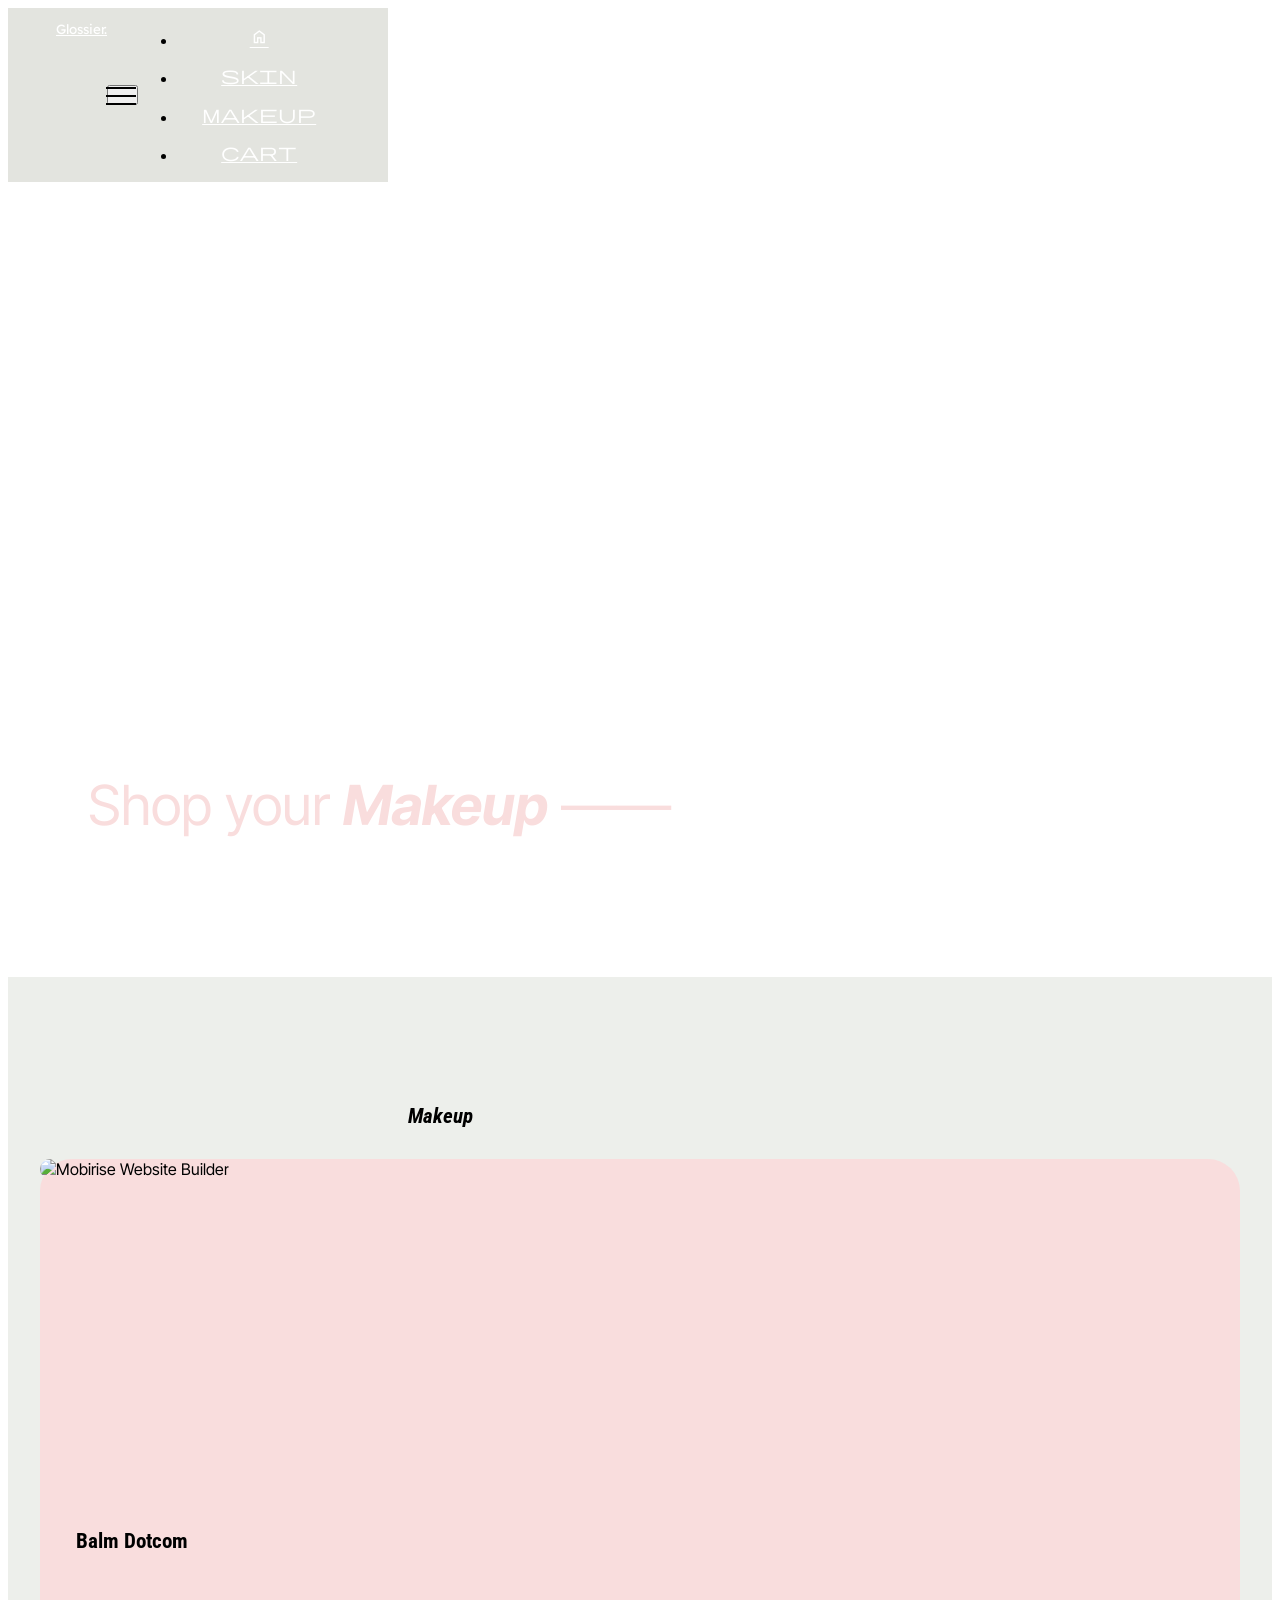
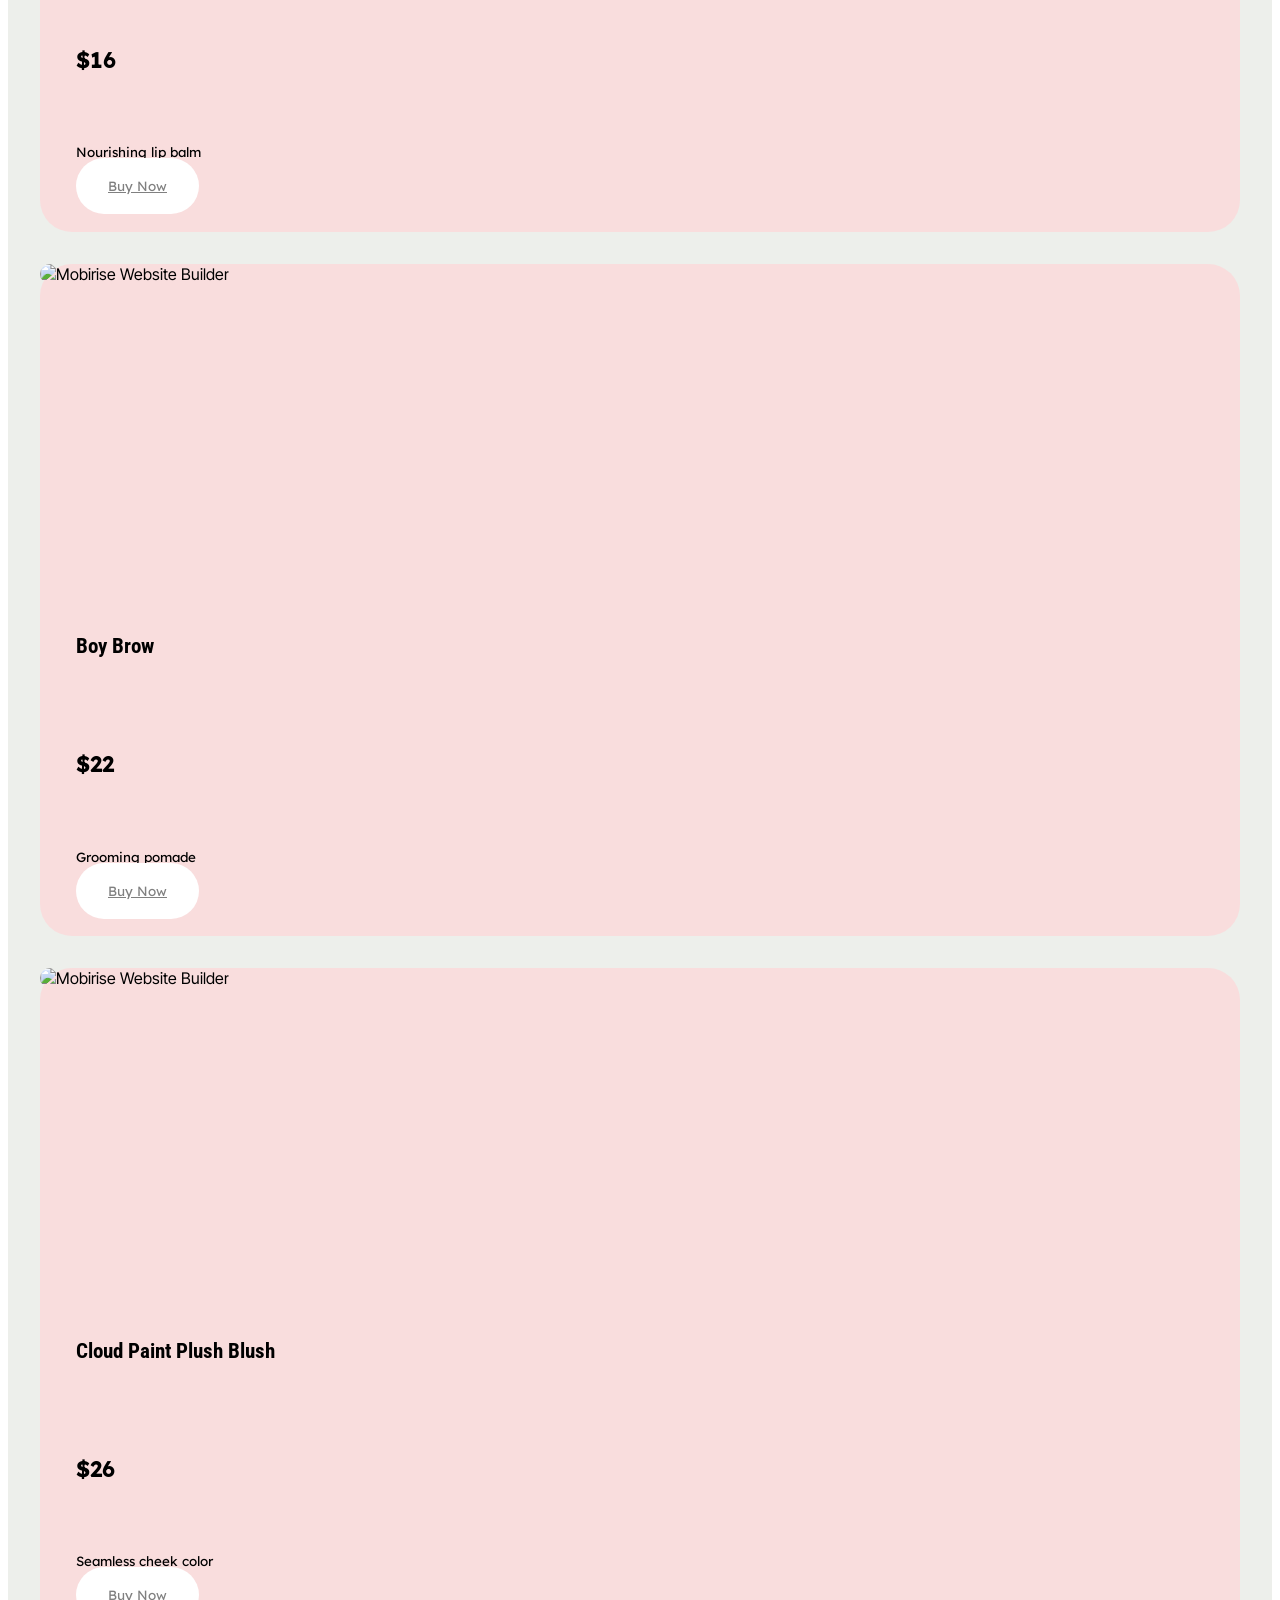
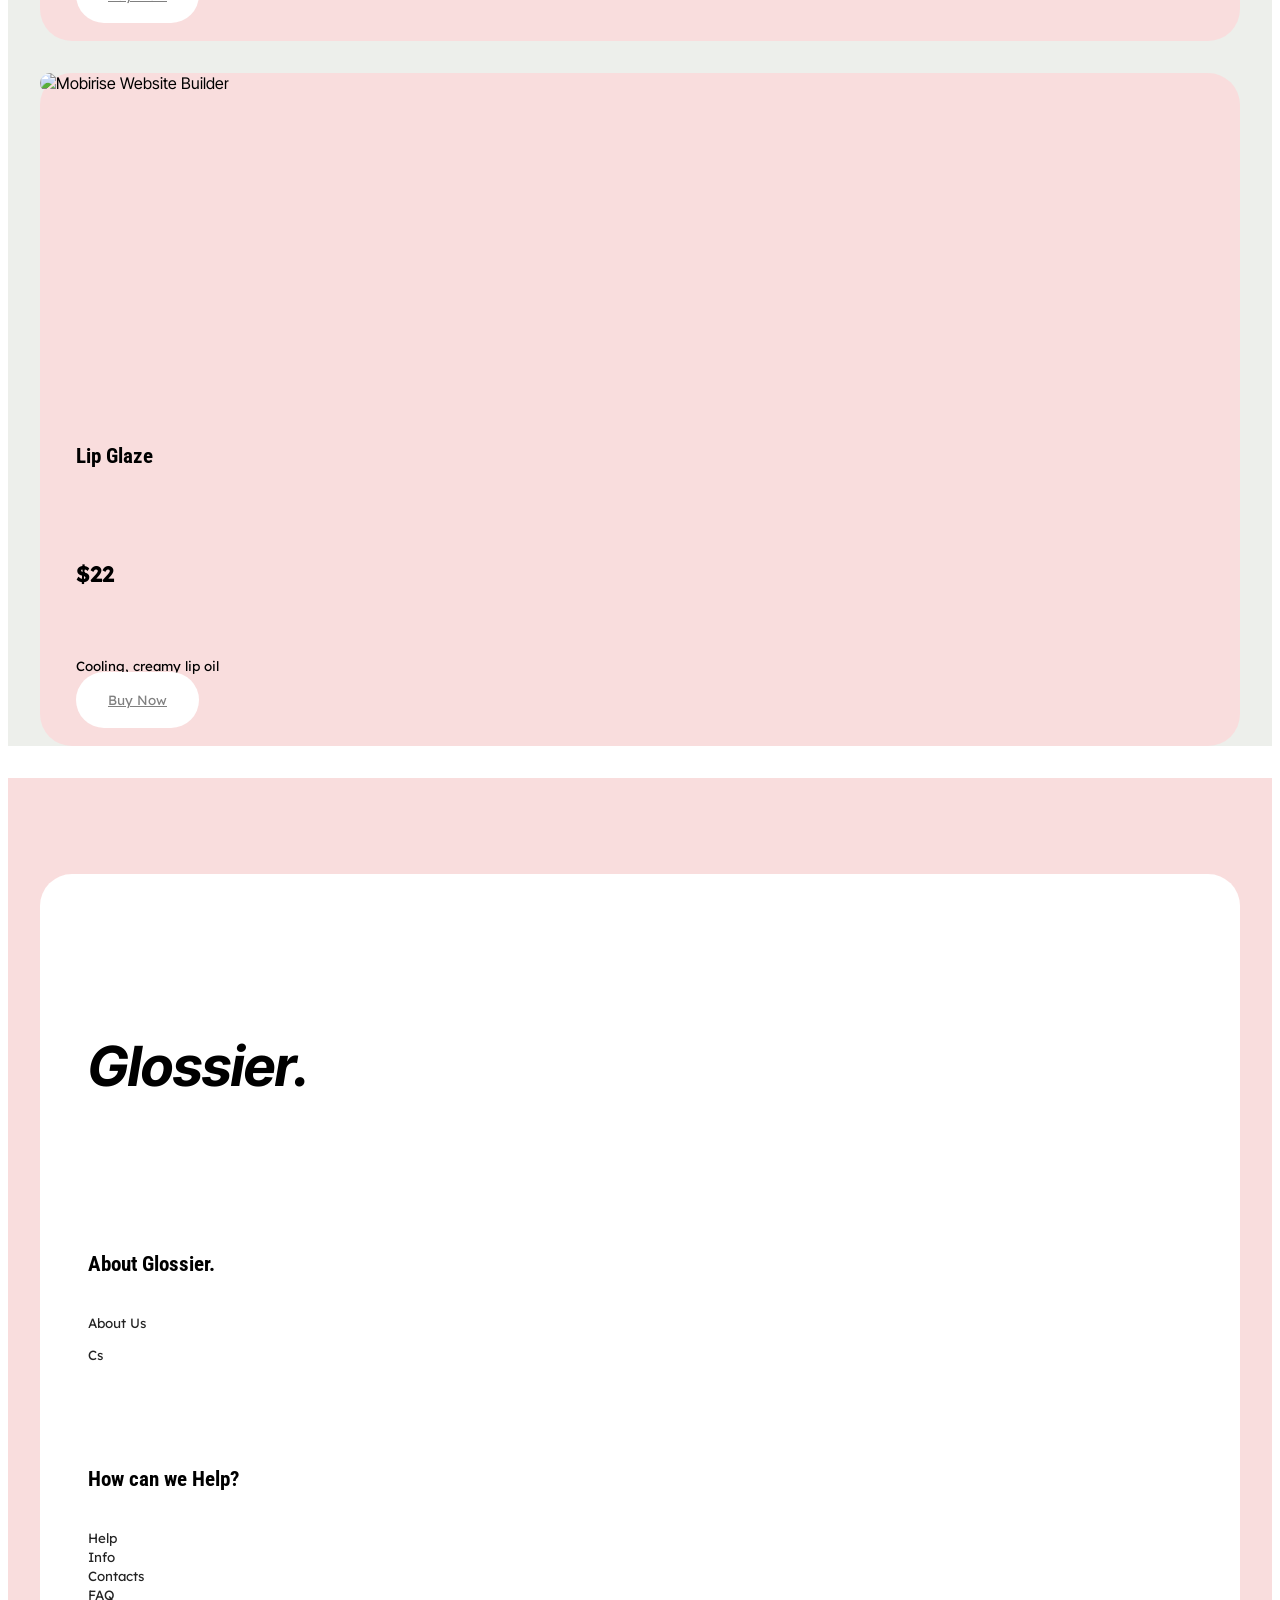
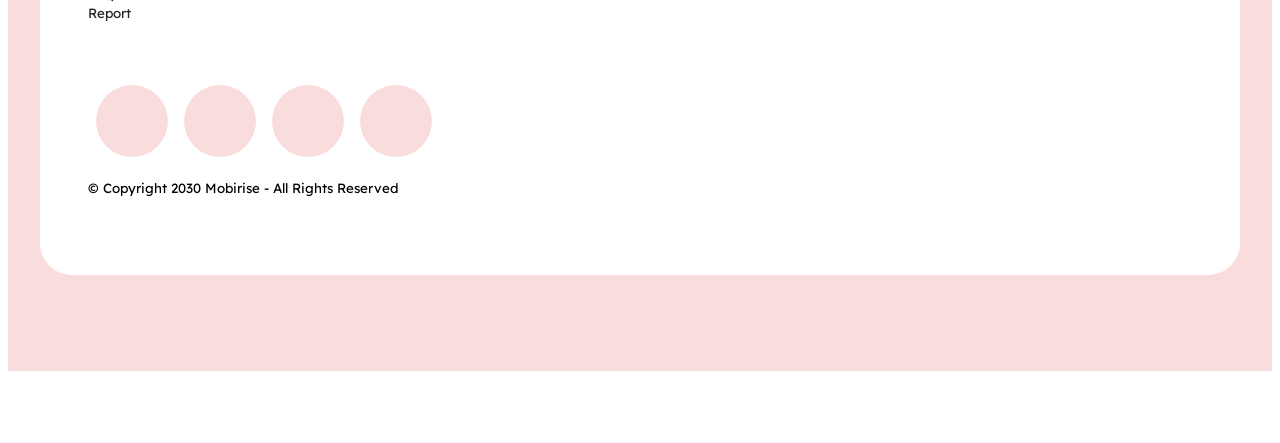
==== page2.html @ 8c4cab1a "create github pages" ====
<!DOCTYPE html>
<html  >
<head>
  <!-- Site made with Mobirise Website Builder v6.1.12, https://mobirise.com -->
  <meta charset="UTF-8">
  <meta http-equiv="X-UA-Compatible" content="IE=edge">
  <meta name="generator" content="Mobirise v6.1.12, mobirise.com">
  <meta name="viewport" content="width=device-width, initial-scale=1, minimum-scale=1">
  <link rel="shortcut icon" href="assets/images/logo.png" type="image/x-icon">
  <meta name="description" content="">
  
  
  <title>Makeup</title>
  <link rel="stylesheet" href="assets/bootstrap/css/bootstrap.min.css">
  <link rel="stylesheet" href="assets/parallax/jarallax.css">
  <link rel="stylesheet" href="assets/animatecss/animate.css">
  <link rel="stylesheet" href="assets/dropdown/css/style.css">
  <link rel="stylesheet" href="assets/socicon/css/styles.css">
  <link rel="stylesheet" href="assets/theme/css/style.css">
  <link rel="preload" href="https://fonts.googleapis.com/css?family=Archivo+Black:400&display=swap" as="style" onload="this.onload=null;this.rel='stylesheet'">
  <noscript><link rel="stylesheet" href="https://fonts.googleapis.com/css?family=Archivo+Black:400&display=swap"></noscript>
  <link rel="preload" href="https://fonts.googleapis.com/css?family=Inter+Tight:100,200,300,400,500,600,700,800,900,100i,200i,300i,400i,500i,600i,700i,800i,900i&display=swap" as="style" onload="this.onload=null;this.rel='stylesheet'">
  <noscript><link rel="stylesheet" href="https://fonts.googleapis.com/css?family=Inter+Tight:100,200,300,400,500,600,700,800,900,100i,200i,300i,400i,500i,600i,700i,800i,900i&display=swap"></noscript>
  <link rel="preload" href="https://fonts.googleapis.com/css?family=Roboto+Condensed:100,200,300,400,500,600,700,800,900,100i,200i,300i,400i,500i,600i,700i,800i,900i&display=swap" as="style" onload="this.onload=null;this.rel='stylesheet'">
  <noscript><link rel="stylesheet" href="https://fonts.googleapis.com/css?family=Roboto+Condensed:100,200,300,400,500,600,700,800,900,100i,200i,300i,400i,500i,600i,700i,800i,900i&display=swap"></noscript>
  <link rel="preload" href="https://fonts.googleapis.com/css?family=Lexend:100,200,300,400,500,600,700,800,900&display=swap" as="style" onload="this.onload=null;this.rel='stylesheet'">
  <noscript><link rel="stylesheet" href="https://fonts.googleapis.com/css?family=Lexend:100,200,300,400,500,600,700,800,900&display=swap"></noscript>
  <link rel="preload" href="https://fonts.googleapis.com/css?family=Material+Symbols+Outlined:100,200,300,400,500,600,700&display=swap" as="style" onload="this.onload=null;this.rel='stylesheet'">
  <noscript><link rel="stylesheet" href="https://fonts.googleapis.com/css?family=Material+Symbols+Outlined:100,200,300,400,500,600,700&display=swap"></noscript>
  <link rel="preload" as="style" href="assets/mobirise/css/mbr-additional.css?v=MHsmLF"><link rel="stylesheet" href="assets/mobirise/css/mbr-additional.css?v=MHsmLF" type="text/css">

  
  
  
</head>
<body>
  
  <section data-bs-version="5.1" class="menu menu1 cid-vfYE1jyE7k" once="menu" id="menu1-2l">
    

    <nav class="navbar navbar-dropdown navbar-fixed-top navbar-expand-lg">
        <div class="container">
            <div class="navbar-brand">
                
                <span class="navbar-caption-wrap"><a class="navbar-caption text-primary display-7" href="index.html">Glossier.</a></span>
            </div>
            <button class="navbar-toggler" type="button" data-toggle="collapse" data-bs-toggle="collapse" data-target="#navbarSupportedContent" data-bs-target="#navbarSupportedContent" aria-controls="navbarNavAltMarkup" aria-expanded="false" aria-label="Toggle navigation">
                <div class="hamburger">
                    <span></span>
                    <span></span>
                    <span></span>
                    <span></span>
                </div>
            </button>
            <div class="collapse navbar-collapse" id="navbarSupportedContent">
                <ul class="navbar-nav nav-dropdown nav-right" data-app-modern-menu="true"><li class="nav-item"><a class="nav-link link text-danger text-primary display-4" href="index.html">home</a></li><li class="nav-item"><a class="nav-link link text-danger text-primary display-4" href="skin.html">skin</a></li><li class="nav-item"><a class="nav-link link text-danger display-4" href="https://mobiri.se">makeup<br></a></li><li class="nav-item"><a class="nav-link link text-danger display-4" href="https://mobiri.se">cart</a></li></ul>
                
                
            </div>
        </div>
    </nav>
</section>

<section data-bs-version="5.1" class="header18 cid-vg4iOYYy9C mbr-parallax-background" id="header18-2n">
  

  <div class="mbr-overlay" style="opacity: 0.1; background-color: rgb(35, 35, 35);"></div>
  <div class="container-fluid">
    <div class="row">
      <div class="content-wrap col-12 col-md-12">
        <h1 class="mbr-section-title mbr-fonts-style mbr-white mb-4 display-1">
          <strong><br><em>Glossier.</em></strong></h1>
        
        <p class="mbr-fonts-style mbr-text mbr-white mb-4 display-2">Shop your <strong><em>Makeup</em></strong> ——</p>
        
      </div>
    </div>
  </div>
</section>

<section data-bs-version="5.1" class="pricing02 cid-vg4mogivV9" id="pricing02-2p">
  
  
  <div class="container">
    <div class="row justify-content-center">
      <div class="col-12 content-head">
        <div class="mbr-section-head mb-5">
          <h4 class="mbr-section-title mbr-fonts-style align-center mb-0 display-5"><strong><em>Makeup</em></strong></h4>
          
          
        </div>
      </div>
    </div>
    <div class="row">
      <div class="item features-image col-12 col-md-6 col-lg-3">
        <div class="item-wrapper">
          <div class="item-img">
            <img src="assets/images/41a4mr66rkl.-sl1000-596x596.jpg" alt="Mobirise Website Builder" data-slide-to="0" data-bs-slide-to="0">
          </div>
          <div class="item-content">
            <h5 class="item-title mbr-fonts-style display-5"><strong>Balm Dotcom</strong></h5>
            <h6 class="item-subtitle mbr-fonts-style new-font">
              $16</h6>
            <p class="mbr-text mbr-fonts-style display-7">
              Nourishing lip balm</p>
            <div class="mbr-section-btn item-footer"><a href="" class="btn item-btn btn-danger display-7">Buy Now</a></div>
          </div>

        </div>
      </div>
      <div class="item features-image col-12 col-md-6 col-lg-3">
        <div class="item-wrapper">
          <div class="item-img">
            <img src="assets/images/glossier-boy-brow-black-noir-312g-img1-20230324-1200x1200.webp" alt="Mobirise Website Builder" data-slide-to="1" data-bs-slide-to="1">
          </div>
          <div class="item-content">
            <h5 class="item-title mbr-fonts-style display-5"><strong>Boy Brow</strong></h5>
            <h6 class="item-subtitle mbr-fonts-style new-font">
              $22</h6>
            <p class="mbr-text mbr-fonts-style display-7">
              Grooming pomade</p>
            <div class="mbr-section-btn item-footer"><a href="" class="btn item-btn btn-primary display-7">Buy Now</a></div>
          </div>
        </div>
      </div>
      <div class="item features-image col-12 col-md-6 col-lg-3">
        <div class="item-wrapper">
          <div class="item-img">
            <img src="assets/images/screenshot202026-04-0720at2010.49.28-596x728.png" alt="Mobirise Website Builder" data-slide-to="2" data-bs-slide-to="2">
          </div>
          <div class="item-content">
            <h5 class="item-title mbr-fonts-style display-5"><strong>Cloud Paint Plush Blush</strong></h5>
            <h6 class="item-subtitle mbr-fonts-style new-font">
              $26</h6>
            <p class="mbr-text mbr-fonts-style display-7">Seamless cheek color</p>
            <div class="mbr-section-btn item-footer"><a href="" class="btn item-btn btn-primary display-7">Buy Now</a></div>
          </div>
        </div>
      </div><div class="item features-image col-12 col-md-6 col-lg-3">
        <div class="item-wrapper">
          <div class="item-img">
            <img src="assets/images/screenshot202026-04-0720at2010.51.28-596x741.png" alt="Mobirise Website Builder" data-slide-to="3" data-bs-slide-to="3">
          </div>
          <div class="item-content">
            <h5 class="item-title mbr-fonts-style display-5"><strong>Lip Glaze</strong></h5>
            <h6 class="item-subtitle mbr-fonts-style new-font">
              $22</h6>
            <p class="mbr-text mbr-fonts-style display-7">Cooling, creamy lip oil</p>
            <div class="mbr-section-btn item-footer"><a href="" class="btn item-btn btn-primary display-7">Buy Now</a></div>
          </div>
        </div>
      </div>
    </div>
  </div>
</section>

<section data-bs-version="5.1" class="footer1 cid-vfZk2hX4kV" once="footers" id="footer01-2m">
	

	
	
	<div class="container">
		<div class="row mbr-white">
			<div class="col-12 col-md-6 col-lg-3">
				<h5 class="mbr-section-subtitle mbr-fonts-style mb-2 display-2">
					<em style="">Glossier.</em></h5>
				<ul class="list mbr-fonts-style display-7">
					<li class="mbr-text item-wrap"><br></li>
				</ul>
			</div>
			<div class="col-12 col-md-6 col-lg-3">
				<h5 class="mbr-section-subtitle mbr-fonts-style mb-2 display-5"><strong>About Glossier.</strong></h5>
				<ul class="list mbr-fonts-style display-7"><p>About Us</p><p>Cs</p><p><br></p><p><br></p></ul>
			</div>
			<div class="col-12 col-md-6 col-lg-3">
				<h5 class="mbr-section-subtitle mbr-fonts-style mb-2 display-5">
					<strong>How can we Help?</strong></h5>
				<ul class="list mbr-fonts-style display-7">
					<li class="mbr-text item-wrap">Help</li>
					<li class="mbr-text item-wrap">Info</li>
					<li class="mbr-text item-wrap">Contacts</li>
					<li class="mbr-text item-wrap">FAQ</li>
					<li class="mbr-text item-wrap">Report</li>
				</ul>
			</div>
			<div class="col-12 col-md-6 col-lg-3">
				<h5 class="mbr-section-subtitle mbr-fonts-style mb-2 display-5"></h5>
				<ul class="list mbr-fonts-style display-7">
					<li class="mbr-text item-wrap"><br></li>
				</ul>
			</div>
			<div class="col-12 mt-5 footer-col">
				

				<div class="social-row mt-2 display-7">
					<div class="soc-item">
						<a href="https://mobiri.se/">
							<span class="mbr-iconfont socicon socicon-facebook"></span>
						</a>
					</div>
					<div class="soc-item">
						<a href="https://mobiri.se/">
							<span class="mbr-iconfont socicon socicon-twitter"></span>
						</a>
					</div>
					<div class="soc-item">
						<a href="https://mobiri.se/">
							<span class="mbr-iconfont socicon socicon-instagram"></span>
						</a>
					</div>
					<div class="soc-item">
						<a href="https://mobiri.se/">
							<span class="mbr-iconfont socicon-logmein socicon"></span>
						</a>
					</div>
				</div>
			</div>
			<div class="col-12 mt-4">
				<p class="mbr-text mb-0 mbr-fonts-style copyright align-center display-7">
					© Copyright 2030 Mobirise - All Rights Reserved
				</p>
			</div>
		</div>
	</div>
</section><section class="display-7" style="padding: 0;align-items: center;justify-content: center;flex-wrap: wrap;    align-content: center;display: flex;position: relative;height: 4rem;"><a href="https://mobiri.se/4654935" style="flex: 1 1;height: 4rem;position: absolute;width: 100%;z-index: 1;"><img alt="" style="height: 4rem;" src="[data-uri]"></a><p style="margin: 0;text-align: center;" class="display-7">&#8204;</p><a style="z-index:1" href="https://mobirise.com/builder/no-code-website-builder.html">No Code Website Builder</a></section><script src="assets/bootstrap/js/bootstrap.bundle.min.js"></script>  <script src="assets/parallax/jarallax.js"></script>  <script src="assets/smoothscroll/smooth-scroll.js"></script>  <script src="assets/ytplayer/index.js"></script>  <script src="assets/dropdown/js/navbar-dropdown.js"></script>  <script src="assets/theme/js/script.js"></script>  
  
  
 <div id="scrollToTop" class="scrollToTop mbr-arrow-up"><a style="text-align: center;"><i class="mbr-arrow-up-icon mbr-arrow-up-icon-cm cm-icon cm-icon-smallarrow-up"></i></a></div>
    <input name="animation" type="hidden">
  </body>
</html>
---- assets/mobirise/css/mbr-additional.css ----
.btn {
  border-width: 2px;
}
img,
.card-wrap,
.card-wrapper,
.video-wrapper,
.mbr-figure iframe,
.google-map iframe,
.slide-content,
.plan,
.card,
.item-wrapper,
.item-wrapper .mbr-overlay {
  border-radius: 2rem !important;
}
.video-wrapper {
  overflow: hidden;
}
body {
  font-family: Inter Tight;
}
.display-1 {
  font-family: 'Archivo Black', sans-serif;
  font-size: 8.2rem;
  line-height: 1;
}
.display-1 > .mbr-iconfont {
  font-size: 10.25rem;
}
.display-2 {
  font-family: 'Inter Tight', sans-serif;
  font-size: 4rem;
  line-height: 1;
}
.display-2 > .mbr-iconfont {
  font-size: 5rem;
}
.display-4 {
  font-family: 'Material Symbols Outlined', monospace;
  font-size: 1.2rem;
  line-height: 1.5;
}
.display-4 > .mbr-iconfont {
  font-size: 1.5rem;
}
.display-5 {
  font-family: 'Roboto Condensed', sans-serif;
  font-size: 1.4rem;
  line-height: 1.5;
}
.display-5 > .mbr-iconfont {
  font-size: 1.75rem;
}
.display-7 {
  font-family: 'Lexend', sans-serif;
  font-size: 0.8rem;
  line-height: 1.3;
}
.display-7 > .mbr-iconfont {
  font-size: 1rem;
}
/* ---- Fluid typography for mobile devices ---- */
/* 1.4 - font scale ratio ( bootstrap == 1.42857 ) */
/* 100vw - current viewport width */
/* (48 - 20)  48 == 48rem == 768px, 20 == 20rem == 320px(minimal supported viewport) */
/* 0.65 - min scale variable, may vary */
@media (max-width: 992px) {
  .display-1 {
    font-size: 6.56rem;
  }
}
@media (max-width: 768px) {
  .display-1 {
    font-size: 5.74rem;
    font-size: calc( 3.5199999999999996rem + (8.2 - 3.5199999999999996) * ((100vw - 20rem) / (48 - 20)));
    line-height: calc( 1.1 * (3.5199999999999996rem + (8.2 - 3.5199999999999996) * ((100vw - 20rem) / (48 - 20))));
  }
  .display-2 {
    font-size: 3.2rem;
    font-size: calc( 2.05rem + (4 - 2.05) * ((100vw - 20rem) / (48 - 20)));
    line-height: calc( 1.3 * (2.05rem + (4 - 2.05) * ((100vw - 20rem) / (48 - 20))));
  }
  .display-4 {
    font-size: 0.96rem;
    font-size: calc( 1.07rem + (1.2 - 1.07) * ((100vw - 20rem) / (48 - 20)));
    line-height: calc( 1.4 * (1.07rem + (1.2 - 1.07) * ((100vw - 20rem) / (48 - 20))));
  }
  .display-5 {
    font-size: 1.12rem;
    font-size: calc( 1.14rem + (1.4 - 1.14) * ((100vw - 20rem) / (48 - 20)));
    line-height: calc( 1.4 * (1.14rem + (1.4 - 1.14) * ((100vw - 20rem) / (48 - 20))));
  }
  .display-7 {
    font-size: 0.64rem;
    font-size: calc( 0.93rem + (0.8 - 0.93) * ((100vw - 20rem) / (48 - 20)));
    line-height: calc( 1.4 * (0.93rem + (0.8 - 0.93) * ((100vw - 20rem) / (48 - 20))));
  }
}
@media (min-width: 992px) and (max-width: 1400px) {
  .display-1 {
    font-size: 5.74rem;
    font-size: calc( 3.5199999999999996rem + (8.2 - 3.5199999999999996) * ((100vw - 62rem) / (87 - 62)));
    line-height: calc( 1.1 * (3.5199999999999996rem + (8.2 - 3.5199999999999996) * ((100vw - 62rem) / (87 - 62))));
  }
  .display-2 {
    font-size: 3.2rem;
    font-size: calc( 2.05rem + (4 - 2.05) * ((100vw - 62rem) / (87 - 62)));
    line-height: calc( 1.3 * (2.05rem + (4 - 2.05) * ((100vw - 62rem) / (87 - 62))));
  }
  .display-4 {
    font-size: 0.96rem;
    font-size: calc( 1.07rem + (1.2 - 1.07) * ((100vw - 62rem) / (87 - 62)));
    line-height: calc( 1.4 * (1.07rem + (1.2 - 1.07) * ((100vw - 62rem) / (87 - 62))));
  }
  .display-5 {
    font-size: 1.12rem;
    font-size: calc( 1.14rem + (1.4 - 1.14) * ((100vw - 62rem) / (87 - 62)));
    line-height: calc( 1.4 * (1.14rem + (1.4 - 1.14) * ((100vw - 62rem) / (87 - 62))));
  }
  .display-7 {
    font-size: 0.64rem;
    font-size: calc( 0.93rem + (0.8 - 0.93) * ((100vw - 62rem) / (87 - 62)));
    line-height: calc( 1.4 * (0.93rem + (0.8 - 0.93) * ((100vw - 62rem) / (87 - 62))));
  }
}
/* Buttons */
.btn {
  padding: 1.25rem 2rem;
  border-radius: 4px;
}
@media (max-width: 767px) {
  .btn {
    padding: 0.75rem 1.5rem;
  }
}
.btn-sm {
  padding: 0.6rem 1.2rem;
  border-radius: 4px;
}
.btn-md {
  padding: 0.6rem 1.2rem;
  border-radius: 4px;
}
.btn-lg {
  padding: 1.25rem 2rem;
  border-radius: 4px;
}
.bg-primary {
  background-color: #ffffff !important;
}
.bg-success {
  background-color: #f92c50 !important;
}
.bg-info {
  background-color: #f9dddd !important;
}
.bg-warning {
  background-color: #a0e2e1 !important;
}
.bg-danger {
  background-color: #ffffff !important;
}
.btn-primary,
.btn-primary:active {
  background-color: #ffffff !important;
  border-color: #ffffff !important;
  color: #808080 !important;
  box-shadow: none;
}
.btn-primary:hover,
.btn-primary:focus,
.btn-primary.focus,
.btn-primary.active {
  color: inherit;
  background-color: #ffffff !important;
  border-color: #ffffff !important;
  box-shadow: none;
}
.btn-primary.disabled,
.btn-primary:disabled {
  color: #808080 !important;
  background-color: #ffffff !important;
  border-color: #ffffff !important;
}
.btn-secondary,
.btn-secondary:active {
  background-color: #edefeb !important;
  border-color: #edefeb !important;
  color: #6e7a61 !important;
  box-shadow: none;
}
.btn-secondary:hover,
.btn-secondary:focus,
.btn-secondary.focus,
.btn-secondary.active {
  color: inherit;
  background-color: #ffffff !important;
  border-color: #ffffff !important;
  box-shadow: none;
}
.btn-secondary.disabled,
.btn-secondary:disabled {
  color: #6e7a61 !important;
  background-color: #ffffff !important;
  border-color: #ffffff !important;
}
.btn-info,
.btn-info:active {
  background-color: #f9dddd !important;
  border-color: #f9dddd !important;
  color: #b72020 !important;
  box-shadow: none;
}
.btn-info:hover,
.btn-info:focus,
.btn-info.focus,
.btn-info.active {
  color: inherit;
  background-color: #ffffff !important;
  border-color: #ffffff !important;
  box-shadow: none;
}
.btn-info.disabled,
.btn-info:disabled {
  color: #b72020 !important;
  background-color: #ffffff !important;
  border-color: #ffffff !important;
}
.btn-success,
.btn-success:active {
  background-color: #f92c50 !important;
  border-color: #f92c50 !important;
  color: #ffffff !important;
  box-shadow: none;
}
.btn-success:hover,
.btn-success:focus,
.btn-success.focus,
.btn-success.active {
  color: inherit;
  background-color: #fa5e79 !important;
  border-color: #fa5e79 !important;
  box-shadow: none;
}
.btn-success.disabled,
.btn-success:disabled {
  color: #ffffff !important;
  background-color: #fa5e79 !important;
  border-color: #fa5e79 !important;
}
.btn-warning,
.btn-warning:active {
  background-color: #a0e2e1 !important;
  border-color: #a0e2e1 !important;
  color: #1f6463 !important;
  box-shadow: none;
}
.btn-warning:hover,
.btn-warning:focus,
.btn-warning.focus,
.btn-warning.active {
  color: inherit;
  background-color: #c7eeed !important;
  border-color: #c7eeed !important;
  box-shadow: none;
}
.btn-warning.disabled,
.btn-warning:disabled {
  color: #1f6463 !important;
  background-color: #c7eeed !important;
  border-color: #c7eeed !important;
}
.btn-danger,
.btn-danger:active {
  background-color: #ffffff !important;
  border-color: #ffffff !important;
  color: #808080 !important;
  box-shadow: none;
}
.btn-danger:hover,
.btn-danger:focus,
.btn-danger.focus,
.btn-danger.active {
  color: inherit;
  background-color: #ffffff !important;
  border-color: #ffffff !important;
  box-shadow: none;
}
.btn-danger.disabled,
.btn-danger:disabled {
  color: #808080 !important;
  background-color: #ffffff !important;
  border-color: #ffffff !important;
}
.btn-white,
.btn-white:active {
  background-color: #eff0ec !important;
  border-color: #eff0ec !important;
  color: #757b62 !important;
  box-shadow: none;
}
.btn-white:hover,
.btn-white:focus,
.btn-white.focus,
.btn-white.active {
  color: inherit;
  background-color: #ffffff !important;
  border-color: #ffffff !important;
  box-shadow: none;
}
.btn-white.disabled,
.btn-white:disabled {
  color: #757b62 !important;
  background-color: #ffffff !important;
  border-color: #ffffff !important;
}
.btn-black,
.btn-black:active {
  background-color: #232323 !important;
  border-color: #232323 !important;
  color: #ffffff !important;
  box-shadow: none;
}
.btn-black:hover,
.btn-black:focus,
.btn-black.focus,
.btn-black.active {
  color: inherit;
  background-color: #3d3d3d !important;
  border-color: #3d3d3d !important;
  box-shadow: none;
}
.btn-black.disabled,
.btn-black:disabled {
  color: #ffffff !important;
  background-color: #3d3d3d !important;
  border-color: #3d3d3d !important;
}
.btn-primary-outline,
.btn-primary-outline:active {
  background-color: transparent !important;
  border-color: #ffffff;
  color: #ffffff;
}
.btn-primary-outline:hover,
.btn-primary-outline:focus,
.btn-primary-outline.focus,
.btn-primary-outline.active {
  color: #d4d4d4 !important;
  background-color: transparent !important;
  border-color: #d4d4d4 !important;
  box-shadow: none !important;
}
.btn-primary-outline.disabled,
.btn-primary-outline:disabled {
  color: #808080 !important;
  background-color: #ffffff !important;
  border-color: #ffffff !important;
}
.btn-secondary-outline,
.btn-secondary-outline:active {
  background-color: transparent !important;
  border-color: #edefeb;
  color: #edefeb;
}
.btn-secondary-outline:hover,
.btn-secondary-outline:focus,
.btn-secondary-outline.focus,
.btn-secondary-outline.active {
  color: #c2c8bb !important;
  background-color: transparent !important;
  border-color: #c2c8bb !important;
  box-shadow: none !important;
}
.btn-secondary-outline.disabled,
.btn-secondary-outline:disabled {
  color: #6e7a61 !important;
  background-color: #edefeb !important;
  border-color: #edefeb !important;
}
.btn-info-outline,
.btn-info-outline:active {
  background-color: transparent !important;
  border-color: #f9dddd;
  color: #f9dddd;
}
.btn-info-outline:hover,
.btn-info-outline:focus,
.btn-info-outline.focus,
.btn-info-outline.active {
  color: #ec9393 !important;
  background-color: transparent !important;
  border-color: #ec9393 !important;
  box-shadow: none !important;
}
.btn-info-outline.disabled,
.btn-info-outline:disabled {
  color: #b72020 !important;
  background-color: #f9dddd !important;
  border-color: #f9dddd !important;
}
.btn-success-outline,
.btn-success-outline:active {
  background-color: transparent !important;
  border-color: #f92c50;
  color: #f92c50;
}
.btn-success-outline:hover,
.btn-success-outline:focus,
.btn-success-outline.focus,
.btn-success-outline.active {
  color: #c90628 !important;
  background-color: transparent !important;
  border-color: #c90628 !important;
  box-shadow: none !important;
}
.btn-success-outline.disabled,
.btn-success-outline:disabled {
  color: #ffffff !important;
  background-color: #f92c50 !important;
  border-color: #f92c50 !important;
}
.btn-warning-outline,
.btn-warning-outline:active {
  background-color: transparent !important;
  border-color: #a0e2e1;
  color: #a0e2e1;
}
.btn-warning-outline:hover,
.btn-warning-outline:focus,
.btn-warning-outline.focus,
.btn-warning-outline.active {
  color: #5ececc !important;
  background-color: transparent !important;
  border-color: #5ececc !important;
  box-shadow: none !important;
}
.btn-warning-outline.disabled,
.btn-warning-outline:disabled {
  color: #1f6463 !important;
  background-color: #a0e2e1 !important;
  border-color: #a0e2e1 !important;
}
.btn-danger-outline,
.btn-danger-outline:active {
  background-color: transparent !important;
  border-color: #ffffff;
  color: #ffffff;
}
.btn-danger-outline:hover,
.btn-danger-outline:focus,
.btn-danger-outline.focus,
.btn-danger-outline.active {
  color: #d4d4d4 !important;
  background-color: transparent !important;
  border-color: #d4d4d4 !important;
  box-shadow: none !important;
}
.btn-danger-outline.disabled,
.btn-danger-outline:disabled {
  color: #808080 !important;
  background-color: #ffffff !important;
  border-color: #ffffff !important;
}
.btn-black-outline,
.btn-black-outline:active {
  background-color: transparent !important;
  border-color: #232323;
  color: #232323;
}
.btn-black-outline:hover,
.btn-black-outline:focus,
.btn-black-outline.focus,
.btn-black-outline.active {
  color: #000000 !important;
  background-color: transparent !important;
  border-color: #000000 !important;
  box-shadow: none !important;
}
.btn-black-outline.disabled,
.btn-black-outline:disabled {
  color: #ffffff !important;
  background-color: #232323 !important;
  border-color: #232323 !important;
}
.btn-white-outline,
.btn-white-outline:active {
  background-color: transparent !important;
  border-color: #fafafa;
  color: #fafafa;
}
.btn-white-outline:hover,
.btn-white-outline:focus,
.btn-white-outline.focus,
.btn-white-outline.active {
  color: #cfcfcf !important;
  background-color: transparent !important;
  border-color: #cfcfcf !important;
  box-shadow: none !important;
}
.btn-white-outline.disabled,
.btn-white-outline:disabled {
  color: #7a7a7a !important;
  background-color: #fafafa !important;
  border-color: #fafafa !important;
}
.text-primary {
  color: #ffffff !important;
}
.text-secondary {
  color: #edefeb !important;
}
.text-success {
  color: #f92c50 !important;
}
.text-info {
  color: #f9dddd !important;
}
.text-warning {
  color: #a0e2e1 !important;
}
.text-danger {
  color: #ffffff !important;
}
.text-white {
  color: #fafafa !important;
}
.text-black {
  color: #232323 !important;
}
a.text-primary:hover,
a.text-primary:focus,
a.text-primary.active {
  color: #cccccc !important;
}
a.text-secondary:hover,
a.text-secondary:focus,
a.text-secondary.active {
  color: #bac2b2 !important;
}
a.text-success:hover,
a.text-success:focus,
a.text-success.active {
  color: #ba0525 !important;
}
a.text-info:hover,
a.text-info:focus,
a.text-info.active {
  color: #ea8686 !important;
}
a.text-warning:hover,
a.text-warning:focus,
a.text-warning.active {
  color: #52cac8 !important;
}
a.text-danger:hover,
a.text-danger:focus,
a.text-danger.active {
  color: #cccccc !important;
}
a.text-white:hover,
a.text-white:focus,
a.text-white.active {
  color: #c7c7c7 !important;
}
a.text-black:hover,
a.text-black:focus,
a.text-black.active {
  color: #000000 !important;
}
a[class*="text-"]:not(.nav-link):not(.dropdown-item):not([role]):not(.navbar-caption) {
  transition: 0.2s;
  position: relative;
  background-image: linear-gradient(currentColor 50%, currentColor 50%);
  background-size: 10000px 2px;
  background-repeat: no-repeat;
  background-position: 0 1.2em;
}
.nav-tabs .nav-link.active {
  color: #ffffff;
}
.nav-tabs .nav-link:not(.active) {
  color: #232323;
}
.alert-success {
  background-color: #70c770;
}
.alert-info {
  background-color: #f9dddd;
}
.alert-warning {
  background-color: #a0e2e1;
}
.alert-danger {
  background-color: #ffffff;
}
.mbr-section-btn .btn:not(.btn-form) {
  border-radius: 100px;
}
.mbr-gallery-filter li a {
  border-radius: 100px !important;
}
.mbr-gallery-filter li.active .btn {
  background-color: #ffffff;
  border-color: #ffffff;
  color: #8c8c8c;
}
.mbr-gallery-filter li.active .btn:focus {
  box-shadow: none;
}
.nav-tabs .nav-link {
  border-radius: 100px !important;
}
a,
a:hover {
  color: #ffffff;
}
.mbr-plan-header.bg-primary .mbr-plan-subtitle,
.mbr-plan-header.bg-primary .mbr-plan-price-desc {
  color: #ffffff;
}
.mbr-plan-header.bg-success .mbr-plan-subtitle,
.mbr-plan-header.bg-success .mbr-plan-price-desc {
  color: #fff2f5;
}
.mbr-plan-header.bg-info .mbr-plan-subtitle,
.mbr-plan-header.bg-info .mbr-plan-price-desc {
  color: #ffffff;
}
.mbr-plan-header.bg-warning .mbr-plan-subtitle,
.mbr-plan-header.bg-warning .mbr-plan-price-desc {
  color: #ffffff;
}
.mbr-plan-header.bg-danger .mbr-plan-subtitle,
.mbr-plan-header.bg-danger .mbr-plan-price-desc {
  color: #ffffff;
}
/* Scroll to top button*/
#scrollToTop a {
  border-radius: 100px;
}
.form-control {
  font-family: 'Lexend', sans-serif;
  font-size: 0.8rem;
  line-height: 1.3;
  font-weight: 400;
  border-radius: 40px !important;
}
.form-control > .mbr-iconfont {
  font-size: 1rem;
}
.form-control:hover,
.form-control:focus {
  box-shadow: rgba(0, 0, 0, 0.07) 0px 1px 1px 0px, rgba(0, 0, 0, 0.07) 0px 1px 3px 0px, rgba(0, 0, 0, 0.03) 0px 0px 0px 1px;
  border-color: #ffffff !important;
}
.form-control:-webkit-input-placeholder {
  font-family: 'Lexend', sans-serif;
  font-size: 0.8rem;
  line-height: 1.3;
  font-weight: 400;
}
.form-control:-webkit-input-placeholder > .mbr-iconfont {
  font-size: 1rem;
}
blockquote {
  border-color: #ffffff;
}
/* Forms */
.mbr-form .input-group-btn .btn {
  border-radius: 100px !important;
}
.mbr-form .input-group-btn .btn:hover {
  box-shadow: 0 10px 40px 0 rgba(0, 0, 0, 0.2);
}
.mbr-form .input-group-btn button[type="submit"] {
  border-radius: 100px !important;
  padding: 1rem 3rem;
}
.mbr-form .input-group-btn button[type="submit"]:hover {
  box-shadow: 0 10px 40px 0 rgba(0, 0, 0, 0.2);
}
.jq-selectbox li:hover,
.jq-selectbox li.selected {
  background-color: #ffffff;
  color: #000000;
}
.jq-number__spin {
  transition: 0.25s ease;
}
.jq-number__spin:hover {
  border-color: #ffffff;
}
.jq-selectbox .jq-selectbox__trigger-arrow,
.jq-number__spin.minus:after,
.jq-number__spin.plus:after {
  transition: 0.4s;
  border-top-color: #232323;
  border-bottom-color: #232323;
}
.jq-selectbox:hover .jq-selectbox__trigger-arrow,
.jq-number__spin.minus:hover:after,
.jq-number__spin.plus:hover:after {
  border-top-color: #ffffff;
  border-bottom-color: #ffffff;
}
.xdsoft_datetimepicker .xdsoft_calendar td.xdsoft_default,
.xdsoft_datetimepicker .xdsoft_calendar td.xdsoft_current,
.xdsoft_datetimepicker .xdsoft_timepicker .xdsoft_time_box > div > div.xdsoft_current {
  color: #000000 !important;
  background-color: #ffffff !important;
  box-shadow: none !important;
}
.xdsoft_datetimepicker .xdsoft_calendar td:hover,
.xdsoft_datetimepicker .xdsoft_timepicker .xdsoft_time_box > div > div:hover {
  color: #000000 !important;
  background: #edefeb !important;
  box-shadow: none !important;
}
.lazy-bg {
  background-image: none !important;
}
.lazy-placeholder:not(section),
.lazy-none {
  display: block;
  position: relative;
  padding-bottom: 56.25%;
  width: 100%;
  height: auto;
}
iframe.lazy-placeholder,
.lazy-placeholder:after {
  content: '';
  position: absolute;
  width: 200px;
  height: 200px;
  background: transparent no-repeat center;
  background-size: contain;
  top: 50%;
  left: 50%;
  transform: translateX(-50%) translateY(-50%);
  background-image: url("data:image/svg+xml;charset=UTF-8,%3csvg width='32' height='32' viewBox='0 0 64 64' xmlns='http://www.w3.org/2000/svg' stroke='%23ffffff' %3e%3cg fill='none' fill-rule='evenodd'%3e%3cg transform='translate(16 16)' stroke-width='2'%3e%3ccircle stroke-opacity='.5' cx='16' cy='16' r='16'/%3e%3cpath d='M32 16c0-9.94-8.06-16-16-16'%3e%3canimateTransform attributeName='transform' type='rotate' from='0 16 16' to='360 16 16' dur='1s' repeatCount='indefinite'/%3e%3c/path%3e%3c/g%3e%3c/g%3e%3c/svg%3e");
}
section.lazy-placeholder:after {
  opacity: 0.5;
}
body {
  overflow-x: hidden;
}
a {
  transition: color 0.6s;
}
@media (max-width: 1400px) {
  .container {
    max-width: 100%;
  }
}
@media (max-width: 1400px) and (min-width: 768px) {
  .container {
    padding-left: 32px;
    padding-right: 32px;
  }
}
@media (max-width: 1400px) and (min-width: 768px) {
  .container-fluid {
    padding-left: 32px;
    padding-right: 32px;
  }
}
@media (max-width: 767px) {
  .container-fluid {
    padding-left: 16px;
    padding-right: 16px;
  }
}
*:focus-visible {
  outline: red solid 2px !important;
  outline-offset: 2px !important;
  transition: outline 0.2s ease-in-out;
}
.new-font {
  font-family: 'Lexend', sans-serif;
  font-size: 1.4rem;
  line-height: 1.5;
}
.new-font > .mbr-iconfont {
  font-size: 1.4rem;
}
.new-font-1 {
  font-family: 'Archivo Black', sans-serif;
  font-size: 1.8rem;
  line-height: 1.5;
}
.new-font-1 > .mbr-iconfont {
  font-size: 1.8rem;
}
.cid-vfYE1jyE7k {
  z-index: 1000;
  width: 100%;
}
.cid-vfYE1jyE7k nav.navbar {
  position: fixed;
}
.cid-vfYE1jyE7k .dropdown-item:before {
  font-family: Moririse2 !important;
  content: "\e966";
  display: inline-block;
  width: 0;
  position: absolute;
  left: 1rem;
  top: 0.5rem;
  margin-right: 0.5rem;
  line-height: 1;
  font-size: inherit;
  vertical-align: middle;
  text-align: center;
  overflow: hidden;
  transform: scale(0, 1);
  transition: all 0.25s ease-in-out;
}
.cid-vfYE1jyE7k .dropdown-menu {
  padding: 0;
  border-radius: 4px;
  box-shadow: 0 1px 3px 0 rgba(0, 0, 0, 0.1);
}
.cid-vfYE1jyE7k .dropdown-item {
  border-bottom: 1px solid #e6e6e6;
}
.cid-vfYE1jyE7k .dropdown-item:hover,
.cid-vfYE1jyE7k .dropdown-item:focus {
  background: #ffffff !important;
  color: white !important;
}
.cid-vfYE1jyE7k .dropdown-item:hover span {
  color: white;
}
.cid-vfYE1jyE7k .dropdown-item:first-child {
  border-top-left-radius: 4px;
  border-top-right-radius: 4px;
}
.cid-vfYE1jyE7k .dropdown-item:last-child {
  border-bottom: none;
  border-bottom-left-radius: 4px;
  border-bottom-right-radius: 4px;
}
.cid-vfYE1jyE7k .nav-dropdown .link {
  padding: 0 0.3em !important;
  margin: 0.667em 1em !important;
}
.cid-vfYE1jyE7k .nav-dropdown .link.dropdown-toggle::after {
  margin-left: 0.5rem;
  margin-top: 0.2rem;
}
.cid-vfYE1jyE7k .nav-link {
  position: relative;
}
.cid-vfYE1jyE7k .container {
  display: flex;
  margin: auto;
}
@media (min-width: 992px) {
  .cid-vfYE1jyE7k .container {
    flex-wrap: nowrap;
  }
}
.cid-vfYE1jyE7k .iconfont-wrapper {
  color: #000000 !important;
  font-size: 1.5rem;
  padding-right: 0.5rem;
}
.cid-vfYE1jyE7k .dropdown-menu,
.cid-vfYE1jyE7k .navbar.opened {
  background: #757b62 !important;
}
.cid-vfYE1jyE7k .nav-item:focus,
.cid-vfYE1jyE7k .nav-link:focus {
  outline: none;
}
.cid-vfYE1jyE7k .dropdown .dropdown-menu .dropdown-item {
  width: auto;
  transition: all 0.25s ease-in-out;
}
.cid-vfYE1jyE7k .dropdown .dropdown-menu .dropdown-item::after {
  right: 0.5rem;
}
.cid-vfYE1jyE7k .dropdown .dropdown-menu .dropdown-item .mbr-iconfont {
  margin-right: 0.5rem;
  vertical-align: sub;
}
.cid-vfYE1jyE7k .dropdown .dropdown-menu .dropdown-item .mbr-iconfont:before {
  display: inline-block;
  transform: scale(1, 1);
  transition: all 0.25s ease-in-out;
}
.cid-vfYE1jyE7k .collapsed .dropdown-menu .dropdown-item:before {
  display: none;
}
.cid-vfYE1jyE7k .collapsed .dropdown .dropdown-menu .dropdown-item {
  padding: 0.235em 1.5em 0.235em 1.5em !important;
  transition: none;
  margin: 0 !important;
}
.cid-vfYE1jyE7k .navbar {
  min-height: 70px;
  transition: all 0.3s;
  border-bottom: 1px solid transparent;
  background: rgba(117, 123, 98, 0.2);
}
.cid-vfYE1jyE7k .navbar.opened {
  transition: all 0.3s;
}
.cid-vfYE1jyE7k .navbar .dropdown-item {
  padding: 0.5rem 1.8rem;
}
.cid-vfYE1jyE7k .navbar .navbar-logo img {
  width: auto;
}
.cid-vfYE1jyE7k .navbar .navbar-collapse {
  justify-content: flex-end;
  z-index: 1;
}
.cid-vfYE1jyE7k .navbar.collapsed {
  justify-content: center;
}
.cid-vfYE1jyE7k .navbar.collapsed .nav-item .nav-link::before {
  display: none;
}
.cid-vfYE1jyE7k .navbar.collapsed.opened .dropdown-menu {
  top: 0;
}
.cid-vfYE1jyE7k .navbar.collapsed .dropdown-menu .dropdown-submenu {
  left: 0 !important;
}
.cid-vfYE1jyE7k .navbar.collapsed .dropdown-menu .dropdown-item:after {
  right: auto;
}
.cid-vfYE1jyE7k .navbar.collapsed .dropdown-menu .dropdown-toggle[data-toggle="dropdown-submenu"]:after {
  margin-left: 0.5rem;
  margin-top: 0.2rem;
  border-top: 0.35em solid;
  border-right: 0.35em solid transparent;
  border-left: 0.35em solid transparent;
  border-bottom: 0;
  top: 41%;
}
.cid-vfYE1jyE7k .navbar.collapsed ul.navbar-nav li {
  margin: auto;
}
.cid-vfYE1jyE7k .navbar.collapsed .dropdown-menu .dropdown-item {
  padding: 0.25rem 1.5rem;
  text-align: center;
}
.cid-vfYE1jyE7k .navbar.collapsed .icons-menu {
  padding-left: 0;
  padding-right: 0;
  padding-top: 0.5rem;
  padding-bottom: 0.5rem;
}
@media (max-width: 991px) {
  .cid-vfYE1jyE7k .navbar .nav-item .nav-link::before {
    display: none;
  }
  .cid-vfYE1jyE7k .navbar.opened .dropdown-menu {
    top: 0;
  }
  .cid-vfYE1jyE7k .navbar .dropdown-menu .dropdown-submenu {
    left: 0 !important;
  }
  .cid-vfYE1jyE7k .navbar .dropdown-menu .dropdown-item:after {
    right: auto;
  }
  .cid-vfYE1jyE7k .navbar .dropdown-menu .dropdown-toggle[data-toggle="dropdown-submenu"]:after {
    margin-left: 0.5rem;
    margin-top: 0.2rem;
    border-top: 0.35em solid;
    border-right: 0.35em solid transparent;
    border-left: 0.35em solid transparent;
    border-bottom: 0;
    top: 40%;
  }
  .cid-vfYE1jyE7k .navbar .navbar-logo img {
    height: 3rem !important;
  }
  .cid-vfYE1jyE7k .navbar ul.navbar-nav li {
    margin: auto;
  }
  .cid-vfYE1jyE7k .navbar .dropdown-menu .dropdown-item {
    padding: 0.25rem 1.5rem !important;
    text-align: center;
  }
  .cid-vfYE1jyE7k .navbar .navbar-brand {
    flex-shrink: initial;
    flex-basis: auto;
    word-break: break-word;
    padding-right: 2rem;
  }
  .cid-vfYE1jyE7k .navbar .navbar-toggler {
    flex-basis: auto;
  }
  .cid-vfYE1jyE7k .navbar .icons-menu {
    padding-left: 0;
    padding-top: 0.5rem;
    padding-bottom: 0.5rem;
  }
}
@media (max-width: 991px) and (max-width: 767px) {
  .cid-vfYE1jyE7k .navbar .navbar-brand {
    width: calc(100% - 31px);
  }
}
.cid-vfYE1jyE7k .navbar.navbar-short {
  min-height: 60px;
}
.cid-vfYE1jyE7k .navbar.navbar-short .navbar-logo img {
  height: 2.5rem !important;
}
.cid-vfYE1jyE7k .navbar.navbar-short .navbar-brand {
  min-height: 60px;
  padding: 0;
}
.cid-vfYE1jyE7k .navbar-brand {
  min-height: 70px;
  flex-shrink: 0;
  align-items: center;
  margin-right: 0;
  padding: 10px 0;
  transition: all 0.3s;
  word-break: break-word;
  z-index: 1;
}
.cid-vfYE1jyE7k .navbar-brand .navbar-caption {
  line-height: inherit !important;
}
.cid-vfYE1jyE7k .navbar-brand .navbar-logo a {
  outline: none;
}
.cid-vfYE1jyE7k .dropdown-item.active,
.cid-vfYE1jyE7k .dropdown-item:active {
  background-color: transparent;
}
.cid-vfYE1jyE7k .navbar-expand-lg .navbar-nav .nav-link {
  padding: 0;
}
.cid-vfYE1jyE7k .nav-dropdown .link.dropdown-toggle {
  margin-right: 1.667em;
}
.cid-vfYE1jyE7k .nav-dropdown .link.dropdown-toggle[aria-expanded="true"] {
  margin-right: 0;
  padding: 0.667em 1.667em;
}
.cid-vfYE1jyE7k .navbar.navbar-expand-lg .dropdown .dropdown-menu {
  background: #757b62;
}
.cid-vfYE1jyE7k .navbar.navbar-expand-lg .dropdown .dropdown-menu .dropdown-submenu {
  margin: 0;
  left: 100%;
}
.cid-vfYE1jyE7k .navbar .dropdown.open > .dropdown-menu {
  display: block;
}
.cid-vfYE1jyE7k ul.navbar-nav {
  flex-wrap: wrap;
}
.cid-vfYE1jyE7k .navbar-buttons {
  text-align: center;
  min-width: 170px;
}
.cid-vfYE1jyE7k button.navbar-toggler {
  outline: none;
  width: 31px;
  height: 20px;
  cursor: pointer;
  transition: all 0.2s;
  position: relative;
  align-self: center;
}
.cid-vfYE1jyE7k button.navbar-toggler .hamburger span {
  position: absolute;
  right: 0;
  width: 30px;
  height: 2px;
  border-right: 5px;
  background-color: #000000;
}
.cid-vfYE1jyE7k button.navbar-toggler .hamburger span:nth-child(1) {
  top: 0;
  transition: all 0.2s;
}
.cid-vfYE1jyE7k button.navbar-toggler .hamburger span:nth-child(2) {
  top: 8px;
  transition: all 0.15s;
}
.cid-vfYE1jyE7k button.navbar-toggler .hamburger span:nth-child(3) {
  top: 8px;
  transition: all 0.15s;
}
.cid-vfYE1jyE7k button.navbar-toggler .hamburger span:nth-child(4) {
  top: 16px;
  transition: all 0.2s;
}
.cid-vfYE1jyE7k nav.opened .hamburger span:nth-child(1) {
  top: 8px;
  width: 0;
  opacity: 0;
  right: 50%;
  transition: all 0.2s;
}
.cid-vfYE1jyE7k nav.opened .hamburger span:nth-child(2) {
  transform: rotate(45deg);
  transition: all 0.25s;
}
.cid-vfYE1jyE7k nav.opened .hamburger span:nth-child(3) {
  transform: rotate(-45deg);
  transition: all 0.25s;
}
.cid-vfYE1jyE7k nav.opened .hamburger span:nth-child(4) {
  top: 8px;
  width: 0;
  opacity: 0;
  right: 50%;
  transition: all 0.2s;
}
.cid-vfYE1jyE7k .navbar-dropdown {
  padding: 0 1rem;
  position: fixed;
}
.cid-vfYE1jyE7k a.nav-link {
  display: flex;
  align-items: center;
  justify-content: center;
}
.cid-vfYE1jyE7k .icons-menu {
  flex-wrap: nowrap;
  display: flex;
  justify-content: center;
  padding-left: 1rem;
  padding-right: 1rem;
  padding-top: 0.3rem;
  text-align: center;
}
@media screen and (-ms-high-contrast: active), (-ms-high-contrast: none) {
  .cid-vfYE1jyE7k .navbar {
    height: 70px;
  }
  .cid-vfYE1jyE7k .navbar.opened {
    height: auto;
  }
  .cid-vfYE1jyE7k .nav-item .nav-link:hover::before {
    width: 175%;
    max-width: calc(100% + 2rem);
    left: -1rem;
  }
}
.cid-vfZ70AnjHX {
  display: flex;
  background-image: url("../../../assets/images/skin20-750x947.jpeg");
}
.cid-vfZ70AnjHX .mbr-overlay {
  background-color: #a6a99c;
  opacity: 0.2;
}
@media (min-width: 768px) {
  .cid-vfZ70AnjHX {
    align-items: center;
  }
  .cid-vfZ70AnjHX .row {
    justify-content: center;
  }
  .cid-vfZ70AnjHX .content-wrap {
    padding: 1rem 3rem;
  }
}
@media (max-width: 991px) and (min-width: 768px) {
  .cid-vfZ70AnjHX .content-wrap {
    min-width: 50%;
  }
}
@media (max-width: 767px) {
  .cid-vfZ70AnjHX {
    -webkit-align-items: center;
    align-items: center;
  }
  .cid-vfZ70AnjHX .mbr-row {
    -webkit-justify-content: center;
    justify-content: center;
  }
  .cid-vfZ70AnjHX .content-wrap {
    width: 100%;
  }
}
.cid-vfZ70AnjHX .mbr-section-title,
.cid-vfZ70AnjHX .mbr-section-subtitle {
  text-align: center;
}
.cid-vfZ70AnjHX .mbr-text,
.cid-vfZ70AnjHX .mbr-section-btn {
  text-align: center;
  color: #ffffff;
}
.cid-vfZ70AnjHX .mbr-section-title {
  color: #ffffff;
}
.cid-vfYLXtlZHF {
  padding-top: 5rem;
  padding-bottom: 0rem;
  background-color: #edefeb;
}
.cid-vfYLXtlZHF img,
.cid-vfYLXtlZHF .item-img {
  width: 100%;
  height: 100%;
  height: 400px;
  object-fit: cover;
}
.cid-vfYLXtlZHF .item:focus,
.cid-vfYLXtlZHF span:focus {
  outline: none;
}
.cid-vfYLXtlZHF .item {
  margin-bottom: 2rem;
}
@media (max-width: 767px) {
  .cid-vfYLXtlZHF .item {
    margin-bottom: 1rem;
  }
}
.cid-vfYLXtlZHF .item-content {
  margin-top: 2rem;
  padding: 0 2.25rem 2.25rem;
  display: flex;
  flex-direction: column;
  height: 100%;
}
@media (min-width: 992px) and (max-width: 1200px) {
  .cid-vfYLXtlZHF .item-content {
    padding: 2rem 1.5rem;
    padding-top: 1rem;
    margin-top: 1rem;
  }
}
@media (max-width: 767px) {
  .cid-vfYLXtlZHF .item-content {
    padding: 2rem 1.5rem;
    padding-top: 1rem;
    margin-top: 1rem;
  }
}
.cid-vfYLXtlZHF .item-wrapper {
  position: relative;
  background: #f9dddd;
  height: 100%;
  display: flex;
  flex-flow: column nowrap;
}
.cid-vfYLXtlZHF .item-wrapper .item-footer {
  margin-top: auto;
}
.cid-vfYLXtlZHF .mbr-section-title {
  color: #000000;
  text-align: center;
}
.cid-vfYLXtlZHF .item-title {
  text-align: left;
}
.cid-vfYLXtlZHF .item-subtitle {
  text-align: left;
}
.cid-vfYLXtlZHF .mbr-text,
.cid-vfYLXtlZHF .item .mbr-section-btn {
  text-align: left;
}
.cid-vfYLXtlZHF .content-head {
  max-width: 800px;
}
.cid-vfZ0DpJlmY {
  padding-top: 1rem;
  padding-bottom: 0rem;
  background-color: #edefeb;
}
.cid-vfZ0DpJlmY .item:focus,
.cid-vfZ0DpJlmY span:focus {
  outline: none;
}
.cid-vfZ0DpJlmY .container-fluid {
  padding-left: 0;
  padding-right: 0;
  overflow: hidden;
}
.cid-vfZ0DpJlmY .content-head {
  max-width: 800px;
}
.cid-vfZ0DpJlmY .item {
  color: #d70081;
  min-height: 90px;
}
@media (max-width: 768px) {
  .cid-vfZ0DpJlmY .item {
    min-height: 45px;
  }
}
.cid-vfZ1OwSgB0 {
  padding-top: 4rem;
  padding-bottom: 4rem;
  background: #edefeb;
}
.cid-vfZ1OwSgB0 .mbr-fallback-image.disabled {
  display: none;
}
.cid-vfZ1OwSgB0 .mbr-fallback-image {
  display: block;
  background-size: cover;
  background-position: center center;
  width: 100%;
  height: 100%;
  position: absolute;
  top: 0;
}
.cid-vfZ1OwSgB0 .mbr-section-btn {
  opacity: 0;
  transition-delay: 0.1s;
  z-index: 1;
  position: relative;
  margin: auto;
}
.cid-vfZ1OwSgB0 .content-head {
  max-width: 800px;
}
.cid-vfZ1OwSgB0 .card1 {
  background-image: url("../../../assets/images/8773f3826dea82e0ddf47a823934b6a2-1080x1350.jpg");
  background-size: cover;
  background-position: center center;
}
.cid-vfZ1OwSgB0 .card1:before {
  background: #a6a99c;
}
.cid-vfZ1OwSgB0 .card2 {
  background-image: url("../../../assets/images/a0f0b7f5c4cd956967e8565aa616ed8e-1200x1500.jpg");
  background-size: cover;
  background-position: center center;
}
.cid-vfZ1OwSgB0 .card2:before {
  background: #f9dddd;
}
.cid-vfZ1OwSgB0 .card3 {
  background-image: url("../../../assets/images/team3.jpg");
  background-size: cover;
  background-position: center center;
}
.cid-vfZ1OwSgB0 .card3:before {
  background: #ffea64;
}
.cid-vfZ1OwSgB0 .card4 {
  background-image: url("../../../assets/images/team4.jpg");
  background-size: cover;
  background-position: center center;
}
.cid-vfZ1OwSgB0 .card4:before {
  background: #9fe870;
}
.cid-vfZ1OwSgB0 .content-wrap {
  margin: auto;
  display: flex;
  height: 100%;
}
.cid-vfZ1OwSgB0 .card-wrap {
  border-radius: inherit;
  height: 400px;
  position: relative;
  transition: all 0.3s;
  margin-bottom: 2rem;
}
@media (max-width: 767px) {
  .cid-vfZ1OwSgB0 .card-wrap {
    margin-bottom: 1rem;
  }
}
.cid-vfZ1OwSgB0 .card-wrap:before {
  content: "";
  position: absolute;
  border-radius: inherit;
  left: 0;
  top: 0;
  width: 100%;
  height: 100%;
  z-index: 1;
  transition-delay: 0.1s;
  opacity: 0;
}
.cid-vfZ1OwSgB0 .card {
  transition: transform 0.6s;
}
.cid-vfZ1OwSgB0 .card:hover .card-wrap,
.cid-vfZ1OwSgB0 .card:focus-within .card-wrap {
  transform: rotateY(180deg);
}
.cid-vfZ1OwSgB0 .card:hover .card-wrap:before,
.cid-vfZ1OwSgB0 .card:focus-within .card-wrap:before {
  opacity: 1;
}
.cid-vfZ1OwSgB0 .card:hover .mbr-section-btn,
.cid-vfZ1OwSgB0 .card:focus-within .mbr-section-btn {
  opacity: 1;
  transform: rotateY(180deg);
}
@media (max-width: 767px) {
  .cid-vfZ1OwSgB0 .card:hover .card-wrap {
    transform: none;
  }
  .cid-vfZ1OwSgB0 .card:hover .card-wrap:before {
    opacity: 0.8;
  }
  .cid-vfZ1OwSgB0 .card-wrap:before {
    opacity: 0.8;
  }
  .cid-vfZ1OwSgB0 .card-wrap:hover {
    transform: none;
  }
  .cid-vfZ1OwSgB0 .card-wrap:hover .mbr-section-btn {
    transform: none;
  }
  .cid-vfZ1OwSgB0 .mbr-section-btn {
    opacity: 1;
  }
}
.cid-vfZ1OwSgB0 .mbr-section-title {
  text-align: center;
  color: #000000;
}
.cid-vfZen1xXTD {
  padding-top: 8rem;
  padding-bottom: 8rem;
  background-color: #edefeb;
}
.cid-vfZen1xXTD .mbr-fallback-image.disabled {
  display: none;
}
.cid-vfZen1xXTD .mbr-fallback-image {
  display: block;
  background-size: cover;
  background-position: center center;
  width: 100%;
  height: 100%;
  position: absolute;
  top: 0;
}
.cid-vfZen1xXTD .card-wrapper {
  overflow: hidden;
  background: #f9dddd;
}
.cid-vfZen1xXTD .text-wrapper {
  padding: 4rem 3rem;
}
@media (min-width: 768px) and (max-width: 991px) {
  .cid-vfZen1xXTD .text-wrapper {
    padding: 2.25rem;
  }
}
@media (max-width: 767px) {
  .cid-vfZen1xXTD .text-wrapper {
    padding: 1.5rem;
  }
}
.cid-vfZen1xXTD .row {
  align-items: center;
  margin-right: -1rem;
  margin-left: -1rem;
}
.cid-vfZen1xXTD .image-wrapper {
  padding: 0 1rem;
}
.cid-vfZen1xXTD img,
.cid-vfZen1xXTD .image-wrapper {
  height: 600px;
  object-fit: cover;
}
@media (max-width: 767px) {
  .cid-vfZen1xXTD img,
  .cid-vfZen1xXTD .image-wrapper {
    max-height: 350px;
  }
}
.cid-vfZen1xXTD .mbr-section-title {
  color: #000000;
}
.cid-vfZen1xXTD .mbr-text {
  color: #000000;
}
.cid-vfZen1xXTD .mbr-text,
.cid-vfZen1xXTD .mbr-section-btn {
  text-align: left;
}
.cid-vfZhNVSi6M {
  padding-top: 1rem;
  padding-bottom: 0rem;
  background-image: url("../../../assets/images/198003119c321911c71807b35ac030d1-1-1200x675.jpg");
}
.cid-vfZhNVSi6M .mbr-overlay {
  background: #000000;
  opacity: 0.2;
}
.cid-vfZhNVSi6M .item:focus,
.cid-vfZhNVSi6M span:focus {
  outline: none;
}
.cid-vfZhNVSi6M .container-fluid {
  padding-left: 0;
  padding-right: 0;
  overflow: hidden;
}
.cid-vfZhNVSi6M .content-head {
  max-width: 800px;
}
.cid-vfZhNVSi6M .item {
  color: #ffd7ef;
  min-height: 90px;
}
@media (max-width: 768px) {
  .cid-vfZhNVSi6M .item {
    min-height: 45px;
  }
}
.cid-vfZgeKaBuP {
  padding-top: 7rem;
  padding-bottom: 7rem;
  background-color: #f7f7f7;
}
.cid-vfZgeKaBuP .mbr-fallback-image.disabled {
  display: none;
}
.cid-vfZgeKaBuP .mbr-fallback-image {
  display: block;
  background-size: cover;
  background-position: center center;
  width: 100%;
  height: 100%;
  position: absolute;
  top: 0;
}
.cid-vfZgeKaBuP .card-wrapper {
  overflow: hidden;
  background: #f9dddd;
}
.cid-vfZgeKaBuP .text-wrapper {
  padding: 4rem 3rem;
}
@media (min-width: 768px) and (max-width: 991px) {
  .cid-vfZgeKaBuP .text-wrapper {
    padding: 2.25rem;
  }
}
@media (max-width: 767px) {
  .cid-vfZgeKaBuP .text-wrapper {
    padding: 1.5rem;
  }
}
.cid-vfZgeKaBuP .row {
  align-items: center;
  margin-right: -1rem;
  margin-left: -1rem;
}
.cid-vfZgeKaBuP .row {
  flex-direction: row-reverse;
}
.cid-vfZgeKaBuP .image-wrapper {
  padding: 0 1rem;
}
.cid-vfZgeKaBuP img,
.cid-vfZgeKaBuP .image-wrapper {
  height: 600px;
  object-fit: cover;
}
@media (max-width: 767px) {
  .cid-vfZgeKaBuP img,
  .cid-vfZgeKaBuP .image-wrapper {
    max-height: 350px;
  }
}
.cid-vfZgeKaBuP .mbr-section-title {
  color: #000000;
}
.cid-vfZgeKaBuP .mbr-text {
  color: #000000;
}
.cid-vfZb1e91pg {
  padding-top: 3rem;
  padding-bottom: 3rem;
  background-color: #f7f7f7;
}
.cid-vfZb1e91pg .item:focus,
.cid-vfZb1e91pg span:focus {
  outline: none;
}
.cid-vfZb1e91pg .item {
  cursor: pointer;
}
.cid-vfZb1e91pg .grid-container {
  grid-row-gap: 2rem;
}
@media (max-width: 767px) {
  .cid-vfZb1e91pg .grid-container {
    grid-row-gap: 1rem;
  }
}
.cid-vfZb1e91pg .grid-container-1,
.cid-vfZb1e91pg .grid-container-2 {
  gap: 0 2rem;
}
@media (max-width: 767px) {
  .cid-vfZb1e91pg .grid-container-1,
  .cid-vfZb1e91pg .grid-container-2 {
    gap: 0 1rem;
  }
}
.cid-vfZb1e91pg .mbr-section-title {
  color: #000000;
  text-align: left;
}
.cid-vfZb1e91pg .mbr-text,
.cid-vfZb1e91pg .mbr-section-btn {
  color: #000000;
}
.cid-vfZb1e91pg .content-head {
  max-width: 800px;
}
.cid-vfZb1e91pg .container,
.cid-vfZb1e91pg .container-fluid {
  overflow: hidden;
}
.cid-vfZb1e91pg .grid-container {
  display: grid;
  transform: translate3d(-3rem, 0, 0);
  width: 115vw;
  grid-column-gap: 1rem;
}
.cid-vfZb1e91pg .grid-item {
  display: flex;
  justify-content: center;
  align-items: center;
}
.cid-vfZb1e91pg .grid-item img {
  min-width: 30vw;
  max-width: 100%;
  max-height: 100%;
  object-fit: cover;
}
@media (max-width: 767px) {
  .cid-vfZb1e91pg .grid-item img {
    min-width: 35vw;
  }
}
.cid-vfZb1e91pg .grid-container-1,
.cid-vfZb1e91pg .grid-container-2 {
  display: grid;
  grid-template-columns: repeat(4, 1fr);
  grid-auto-columns: 1fr;
  grid-auto-flow: column;
}
.cid-vfZb1e91pg .grid-container-1 {
  align-items: flex-end;
}
.cid-vfZb1e91pg .grid-container-2 {
  align-items: flex-start;
}
.cid-vfZmmXx5um {
  padding-top: 5rem;
  padding-bottom: 5rem;
  background-color: #edefeb;
}
.cid-vfZmmXx5um input {
  padding: 1.2rem 1.5rem;
  border: none !important;
  height: 100%;
}
.cid-vfZmmXx5um input:hover {
  border: none !important;
}
.cid-vfZmmXx5um .btn {
  height: 100%;
  margin: auto;
}
@media (min-width: 992px) {
  .cid-vfZmmXx5um .text-wrapper {
    padding: 0 2rem;
  }
}
.cid-vfZmmXx5um .row {
  justify-content: center;
}
.cid-vfZmmXx5um .mbr-section-btn {
  display: flex;
  margin-bottom: 1.2rem;
  width: fit-content;
}
@media (min-width: 768px) {
  .cid-vfZmmXx5um .mbr-section-btn {
    margin-left: initial;
  }
}
.cid-vfZmmXx5um .mbr-section-btn .btn {
  width: auto;
}
@media (max-width: 991px) {
  .cid-vfZmmXx5um .image-wrapper {
    margin-bottom: 2rem;
  }
  .cid-vfZmmXx5um .content-wrapper {
    flex-direction: column-reverse;
  }
}
.cid-vfZmmXx5um .justify-content-center {
  align-items: center;
}
.cid-vfZmmXx5um .mbr-section-title {
  text-align: center;
  color: #000000;
}
.cid-vfZk2hX4kV {
  padding-top: 6rem;
  padding-bottom: 6rem;
  background-color: #f9dddd;
}
.cid-vfZk2hX4kV .mbr-fallback-image.disabled {
  display: none;
}
.cid-vfZk2hX4kV .mbr-fallback-image {
  display: block;
  background-size: cover;
  background-position: center center;
  width: 100%;
  height: 100%;
  position: absolute;
  top: 0;
}
.cid-vfZk2hX4kV .footer-col {
  justify-content: space-between;
  display: flex;
}
@media (max-width: 767px) {
  .cid-vfZk2hX4kV .footer-col {
    flex-direction: column;
  }
}
.cid-vfZk2hX4kV .row {
  background: #ffffff;
  padding: 4rem 3rem;
  border-radius: 2rem;
  margin: 0;
}
@media (max-width: 767px) {
  .cid-vfZk2hX4kV .row {
    padding: 2rem 0.5rem;
  }
}
@media (min-width: 768px) and (max-width: 991px) {
  .cid-vfZk2hX4kV .row {
    padding: 2.25rem 1.25rem;
  }
}
@media (min-width: 992px) {
  .cid-vfZk2hX4kV .row {
    padding: 4rem 3rem;
  }
}
@media (max-width: 767px) {
  .cid-vfZk2hX4kV .mbr-section-btn {
    text-align: center;
  }
}
.cid-vfZk2hX4kV .social-row {
  display: flex;
  flex-wrap: wrap;
}
.cid-vfZk2hX4kV .soc-item {
  margin: 8px;
}
.cid-vfZk2hX4kV .soc-item a:hover .mbr-iconfont,
.cid-vfZk2hX4kV .soc-item a:focus .mbr-iconfont {
  background-color: #ffffff;
}
.cid-vfZk2hX4kV .soc-item a .mbr-iconfont {
  width: 72px;
  height: 72px;
  display: flex;
  align-items: center;
  justify-content: center;
  border-radius: 100%;
  font-size: 20px;
  background-color: #f9dddd;
  color: #0c2c68;
  transition: all 0.3s ease-in-out;
}
@media (max-width: 767px) {
  .cid-vfZk2hX4kV .row {
    text-align: center;
  }
  .cid-vfZk2hX4kV .social-row {
    justify-content: center;
  }
}
.cid-vfZk2hX4kV .list {
  list-style: none;
  padding-left: 0;
  color: #502274;
}
@media (max-width: 991px) {
  .cid-vfZk2hX4kV .list {
    margin-bottom: 2rem;
  }
}
@media (min-width: 992px) {
  .cid-vfZk2hX4kV .list {
    margin-bottom: 0rem;
  }
}
.cid-vfZk2hX4kV .mbr-text {
  color: #bbbbbb;
}
.cid-vfZk2hX4kV .mbr-section-subtitle {
  color: #000000;
}
.cid-vfZk2hX4kV .list,
.cid-vfZk2hX4kV .item-wrap {
  color: #232323;
}
.cid-vfZk2hX4kV .copyright {
  color: #000000;
}
.cid-vfYE1jyE7k {
  z-index: 1000;
  width: 100%;
}
.cid-vfYE1jyE7k nav.navbar {
  position: fixed;
}
.cid-vfYE1jyE7k .dropdown-item:before {
  font-family: Moririse2 !important;
  content: "\e966";
  display: inline-block;
  width: 0;
  position: absolute;
  left: 1rem;
  top: 0.5rem;
  margin-right: 0.5rem;
  line-height: 1;
  font-size: inherit;
  vertical-align: middle;
  text-align: center;
  overflow: hidden;
  transform: scale(0, 1);
  transition: all 0.25s ease-in-out;
}
.cid-vfYE1jyE7k .dropdown-menu {
  padding: 0;
  border-radius: 4px;
  box-shadow: 0 1px 3px 0 rgba(0, 0, 0, 0.1);
}
.cid-vfYE1jyE7k .dropdown-item {
  border-bottom: 1px solid #e6e6e6;
}
.cid-vfYE1jyE7k .dropdown-item:hover,
.cid-vfYE1jyE7k .dropdown-item:focus {
  background: #ffffff !important;
  color: white !important;
}
.cid-vfYE1jyE7k .dropdown-item:hover span {
  color: white;
}
.cid-vfYE1jyE7k .dropdown-item:first-child {
  border-top-left-radius: 4px;
  border-top-right-radius: 4px;
}
.cid-vfYE1jyE7k .dropdown-item:last-child {
  border-bottom: none;
  border-bottom-left-radius: 4px;
  border-bottom-right-radius: 4px;
}
.cid-vfYE1jyE7k .nav-dropdown .link {
  padding: 0 0.3em !important;
  margin: 0.667em 1em !important;
}
.cid-vfYE1jyE7k .nav-dropdown .link.dropdown-toggle::after {
  margin-left: 0.5rem;
  margin-top: 0.2rem;
}
.cid-vfYE1jyE7k .nav-link {
  position: relative;
}
.cid-vfYE1jyE7k .container {
  display: flex;
  margin: auto;
}
@media (min-width: 992px) {
  .cid-vfYE1jyE7k .container {
    flex-wrap: nowrap;
  }
}
.cid-vfYE1jyE7k .iconfont-wrapper {
  color: #000000 !important;
  font-size: 1.5rem;
  padding-right: 0.5rem;
}
.cid-vfYE1jyE7k .dropdown-menu,
.cid-vfYE1jyE7k .navbar.opened {
  background: #757b62 !important;
}
.cid-vfYE1jyE7k .nav-item:focus,
.cid-vfYE1jyE7k .nav-link:focus {
  outline: none;
}
.cid-vfYE1jyE7k .dropdown .dropdown-menu .dropdown-item {
  width: auto;
  transition: all 0.25s ease-in-out;
}
.cid-vfYE1jyE7k .dropdown .dropdown-menu .dropdown-item::after {
  right: 0.5rem;
}
.cid-vfYE1jyE7k .dropdown .dropdown-menu .dropdown-item .mbr-iconfont {
  margin-right: 0.5rem;
  vertical-align: sub;
}
.cid-vfYE1jyE7k .dropdown .dropdown-menu .dropdown-item .mbr-iconfont:before {
  display: inline-block;
  transform: scale(1, 1);
  transition: all 0.25s ease-in-out;
}
.cid-vfYE1jyE7k .collapsed .dropdown-menu .dropdown-item:before {
  display: none;
}
.cid-vfYE1jyE7k .collapsed .dropdown .dropdown-menu .dropdown-item {
  padding: 0.235em 1.5em 0.235em 1.5em !important;
  transition: none;
  margin: 0 !important;
}
.cid-vfYE1jyE7k .navbar {
  min-height: 70px;
  transition: all 0.3s;
  border-bottom: 1px solid transparent;
  background: rgba(117, 123, 98, 0.2);
}
.cid-vfYE1jyE7k .navbar.opened {
  transition: all 0.3s;
}
.cid-vfYE1jyE7k .navbar .dropdown-item {
  padding: 0.5rem 1.8rem;
}
.cid-vfYE1jyE7k .navbar .navbar-logo img {
  width: auto;
}
.cid-vfYE1jyE7k .navbar .navbar-collapse {
  justify-content: flex-end;
  z-index: 1;
}
.cid-vfYE1jyE7k .navbar.collapsed {
  justify-content: center;
}
.cid-vfYE1jyE7k .navbar.collapsed .nav-item .nav-link::before {
  display: none;
}
.cid-vfYE1jyE7k .navbar.collapsed.opened .dropdown-menu {
  top: 0;
}
.cid-vfYE1jyE7k .navbar.collapsed .dropdown-menu .dropdown-submenu {
  left: 0 !important;
}
.cid-vfYE1jyE7k .navbar.collapsed .dropdown-menu .dropdown-item:after {
  right: auto;
}
.cid-vfYE1jyE7k .navbar.collapsed .dropdown-menu .dropdown-toggle[data-toggle="dropdown-submenu"]:after {
  margin-left: 0.5rem;
  margin-top: 0.2rem;
  border-top: 0.35em solid;
  border-right: 0.35em solid transparent;
  border-left: 0.35em solid transparent;
  border-bottom: 0;
  top: 41%;
}
.cid-vfYE1jyE7k .navbar.collapsed ul.navbar-nav li {
  margin: auto;
}
.cid-vfYE1jyE7k .navbar.collapsed .dropdown-menu .dropdown-item {
  padding: 0.25rem 1.5rem;
  text-align: center;
}
.cid-vfYE1jyE7k .navbar.collapsed .icons-menu {
  padding-left: 0;
  padding-right: 0;
  padding-top: 0.5rem;
  padding-bottom: 0.5rem;
}
@media (max-width: 991px) {
  .cid-vfYE1jyE7k .navbar .nav-item .nav-link::before {
    display: none;
  }
  .cid-vfYE1jyE7k .navbar.opened .dropdown-menu {
    top: 0;
  }
  .cid-vfYE1jyE7k .navbar .dropdown-menu .dropdown-submenu {
    left: 0 !important;
  }
  .cid-vfYE1jyE7k .navbar .dropdown-menu .dropdown-item:after {
    right: auto;
  }
  .cid-vfYE1jyE7k .navbar .dropdown-menu .dropdown-toggle[data-toggle="dropdown-submenu"]:after {
    margin-left: 0.5rem;
    margin-top: 0.2rem;
    border-top: 0.35em solid;
    border-right: 0.35em solid transparent;
    border-left: 0.35em solid transparent;
    border-bottom: 0;
    top: 40%;
  }
  .cid-vfYE1jyE7k .navbar .navbar-logo img {
    height: 3rem !important;
  }
  .cid-vfYE1jyE7k .navbar ul.navbar-nav li {
    margin: auto;
  }
  .cid-vfYE1jyE7k .navbar .dropdown-menu .dropdown-item {
    padding: 0.25rem 1.5rem !important;
    text-align: center;
  }
  .cid-vfYE1jyE7k .navbar .navbar-brand {
    flex-shrink: initial;
    flex-basis: auto;
    word-break: break-word;
    padding-right: 2rem;
  }
  .cid-vfYE1jyE7k .navbar .navbar-toggler {
    flex-basis: auto;
  }
  .cid-vfYE1jyE7k .navbar .icons-menu {
    padding-left: 0;
    padding-top: 0.5rem;
    padding-bottom: 0.5rem;
  }
}
@media (max-width: 991px) and (max-width: 767px) {
  .cid-vfYE1jyE7k .navbar .navbar-brand {
    width: calc(100% - 31px);
  }
}
.cid-vfYE1jyE7k .navbar.navbar-short {
  min-height: 60px;
}
.cid-vfYE1jyE7k .navbar.navbar-short .navbar-logo img {
  height: 2.5rem !important;
}
.cid-vfYE1jyE7k .navbar.navbar-short .navbar-brand {
  min-height: 60px;
  padding: 0;
}
.cid-vfYE1jyE7k .navbar-brand {
  min-height: 70px;
  flex-shrink: 0;
  align-items: center;
  margin-right: 0;
  padding: 10px 0;
  transition: all 0.3s;
  word-break: break-word;
  z-index: 1;
}
.cid-vfYE1jyE7k .navbar-brand .navbar-caption {
  line-height: inherit !important;
}
.cid-vfYE1jyE7k .navbar-brand .navbar-logo a {
  outline: none;
}
.cid-vfYE1jyE7k .dropdown-item.active,
.cid-vfYE1jyE7k .dropdown-item:active {
  background-color: transparent;
}
.cid-vfYE1jyE7k .navbar-expand-lg .navbar-nav .nav-link {
  padding: 0;
}
.cid-vfYE1jyE7k .nav-dropdown .link.dropdown-toggle {
  margin-right: 1.667em;
}
.cid-vfYE1jyE7k .nav-dropdown .link.dropdown-toggle[aria-expanded="true"] {
  margin-right: 0;
  padding: 0.667em 1.667em;
}
.cid-vfYE1jyE7k .navbar.navbar-expand-lg .dropdown .dropdown-menu {
  background: #757b62;
}
.cid-vfYE1jyE7k .navbar.navbar-expand-lg .dropdown .dropdown-menu .dropdown-submenu {
  margin: 0;
  left: 100%;
}
.cid-vfYE1jyE7k .navbar .dropdown.open > .dropdown-menu {
  display: block;
}
.cid-vfYE1jyE7k ul.navbar-nav {
  flex-wrap: wrap;
}
.cid-vfYE1jyE7k .navbar-buttons {
  text-align: center;
  min-width: 170px;
}
.cid-vfYE1jyE7k button.navbar-toggler {
  outline: none;
  width: 31px;
  height: 20px;
  cursor: pointer;
  transition: all 0.2s;
  position: relative;
  align-self: center;
}
.cid-vfYE1jyE7k button.navbar-toggler .hamburger span {
  position: absolute;
  right: 0;
  width: 30px;
  height: 2px;
  border-right: 5px;
  background-color: #000000;
}
.cid-vfYE1jyE7k button.navbar-toggler .hamburger span:nth-child(1) {
  top: 0;
  transition: all 0.2s;
}
.cid-vfYE1jyE7k button.navbar-toggler .hamburger span:nth-child(2) {
  top: 8px;
  transition: all 0.15s;
}
.cid-vfYE1jyE7k button.navbar-toggler .hamburger span:nth-child(3) {
  top: 8px;
  transition: all 0.15s;
}
.cid-vfYE1jyE7k button.navbar-toggler .hamburger span:nth-child(4) {
  top: 16px;
  transition: all 0.2s;
}
.cid-vfYE1jyE7k nav.opened .hamburger span:nth-child(1) {
  top: 8px;
  width: 0;
  opacity: 0;
  right: 50%;
  transition: all 0.2s;
}
.cid-vfYE1jyE7k nav.opened .hamburger span:nth-child(2) {
  transform: rotate(45deg);
  transition: all 0.25s;
}
.cid-vfYE1jyE7k nav.opened .hamburger span:nth-child(3) {
  transform: rotate(-45deg);
  transition: all 0.25s;
}
.cid-vfYE1jyE7k nav.opened .hamburger span:nth-child(4) {
  top: 8px;
  width: 0;
  opacity: 0;
  right: 50%;
  transition: all 0.2s;
}
.cid-vfYE1jyE7k .navbar-dropdown {
  padding: 0 1rem;
  position: fixed;
}
.cid-vfYE1jyE7k a.nav-link {
  display: flex;
  align-items: center;
  justify-content: center;
}
.cid-vfYE1jyE7k .icons-menu {
  flex-wrap: nowrap;
  display: flex;
  justify-content: center;
  padding-left: 1rem;
  padding-right: 1rem;
  padding-top: 0.3rem;
  text-align: center;
}
@media screen and (-ms-high-contrast: active), (-ms-high-contrast: none) {
  .cid-vfYE1jyE7k .navbar {
    height: 70px;
  }
  .cid-vfYE1jyE7k .navbar.opened {
    height: auto;
  }
  .cid-vfYE1jyE7k .nav-item .nav-link:hover::before {
    width: 175%;
    max-width: calc(100% + 2rem);
    left: -1rem;
  }
}
.cid-vfZxblhSo0 {
  display: flex;
  padding-top: 20rem;
  padding-bottom: 4rem;
  background-image: url("../../../assets/images/c623f0b9ad24d95aad5ab7af841afde7-735x386.jpg");
}
.cid-vfZxblhSo0 .mbr-overlay {
  background-color: #232323;
  opacity: 0.2;
}
@media (min-width: 768px) {
  .cid-vfZxblhSo0 {
    align-items: flex-end;
  }
  .cid-vfZxblhSo0 .row {
    justify-content: flex-start;
  }
  .cid-vfZxblhSo0 .content-wrap {
    padding: 1rem 3rem;
  }
}
@media (max-width: 991px) and (min-width: 768px) {
  .cid-vfZxblhSo0 .content-wrap {
    min-width: 50%;
  }
}
@media (max-width: 767px) {
  .cid-vfZxblhSo0 {
    -webkit-align-items: center;
    align-items: flex-end;
  }
  .cid-vfZxblhSo0 .mbr-row {
    -webkit-justify-content: center;
    justify-content: center;
  }
  .cid-vfZxblhSo0 .content-wrap {
    width: 100%;
  }
}
.cid-vfZxblhSo0 .mbr-fallback-image.disabled {
  display: none;
}
.cid-vfZxblhSo0 .mbr-fallback-image {
  display: block;
  background-size: cover;
  background-position: center center;
  width: 100%;
  height: 100%;
  position: absolute;
  top: 0;
}
.cid-vfZxblhSo0 .mbr-section-title,
.cid-vfZxblhSo0 .mbr-section-subtitle {
  text-align: left;
  color: #ffc091;
}
.cid-vfZxblhSo0 .mbr-text,
.cid-vfZxblhSo0 .mbr-section-btn {
  text-align: left;
  color: #f9dddd;
}
.cid-vfZxblhSo0 .mbr-section-title {
  color: #ffffff;
}
.cid-vfZoPt7QuC {
  padding-top: 6rem;
  padding-bottom: 0rem;
  background-color: #edefeb;
}
.cid-vfZoPt7QuC img,
.cid-vfZoPt7QuC .item-img {
  width: 100%;
  height: 100%;
  height: 300px;
  object-fit: cover;
}
.cid-vfZoPt7QuC .item:focus,
.cid-vfZoPt7QuC span:focus {
  outline: none;
}
.cid-vfZoPt7QuC .item {
  margin-bottom: 2rem;
}
@media (max-width: 767px) {
  .cid-vfZoPt7QuC .item {
    margin-bottom: 1rem;
  }
}
.cid-vfZoPt7QuC .item-content {
  margin-top: 2rem;
  padding: 0 2.25rem 2.25rem;
  display: flex;
  flex-direction: column;
  height: 100%;
}
@media (min-width: 992px) and (max-width: 1200px) {
  .cid-vfZoPt7QuC .item-content {
    padding: 2rem 1.5rem;
    padding-top: 1rem;
    margin-top: 1rem;
  }
}
@media (max-width: 767px) {
  .cid-vfZoPt7QuC .item-content {
    padding: 2rem 1.5rem;
    padding-top: 1rem;
    margin-top: 1rem;
  }
}
.cid-vfZoPt7QuC .item-wrapper {
  position: relative;
  background: #f9dddd;
  height: 100%;
  display: flex;
  flex-flow: column nowrap;
}
.cid-vfZoPt7QuC .item-wrapper .item-footer {
  margin-top: auto;
}
.cid-vfZoPt7QuC .mbr-section-title {
  color: #000000;
  text-align: center;
}
.cid-vfZoPt7QuC .item-title {
  text-align: left;
}
.cid-vfZoPt7QuC .item-subtitle {
  text-align: left;
}
.cid-vfZoPt7QuC .mbr-text,
.cid-vfZoPt7QuC .item .mbr-section-btn {
  text-align: left;
}
.cid-vfZoPt7QuC .content-head {
  max-width: 800px;
}
.cid-vfZszm2NHT {
  padding-top: 0rem;
  padding-bottom: 6rem;
  background-color: #edefeb;
}
.cid-vfZszm2NHT img,
.cid-vfZszm2NHT .item-img {
  width: 100%;
  height: 100%;
  height: 300px;
  object-fit: cover;
}
.cid-vfZszm2NHT .item:focus,
.cid-vfZszm2NHT span:focus {
  outline: none;
}
.cid-vfZszm2NHT .item {
  margin-bottom: 2rem;
}
@media (max-width: 767px) {
  .cid-vfZszm2NHT .item {
    margin-bottom: 1rem;
  }
}
.cid-vfZszm2NHT .item-content {
  margin-top: 2rem;
  padding: 0 2.25rem 2.25rem;
  display: flex;
  flex-direction: column;
  height: 100%;
}
@media (min-width: 992px) and (max-width: 1200px) {
  .cid-vfZszm2NHT .item-content {
    padding: 2rem 1.5rem;
    padding-top: 1rem;
    margin-top: 1rem;
  }
}
@media (max-width: 767px) {
  .cid-vfZszm2NHT .item-content {
    padding: 2rem 1.5rem;
    padding-top: 1rem;
    margin-top: 1rem;
  }
}
.cid-vfZszm2NHT .item-wrapper {
  position: relative;
  background: #f9dddd;
  height: 100%;
  display: flex;
  flex-flow: column nowrap;
}
.cid-vfZszm2NHT .item-wrapper .item-footer {
  margin-top: auto;
}
.cid-vfZszm2NHT .mbr-section-title {
  color: #000000;
  text-align: center;
}
.cid-vfZszm2NHT .item-title {
  text-align: left;
}
.cid-vfZszm2NHT .item-subtitle {
  text-align: left;
}
.cid-vfZszm2NHT .mbr-text,
.cid-vfZszm2NHT .item .mbr-section-btn {
  text-align: left;
}
.cid-vfZszm2NHT .content-head {
  max-width: 800px;
}
.cid-vfZx4X9dqx {
  padding-top: 5rem;
  padding-bottom: 5rem;
  background-color: #edefeb;
}
.cid-vfZx4X9dqx input {
  padding: 1.2rem 1.5rem;
  border: none !important;
  height: 100%;
}
.cid-vfZx4X9dqx input:hover {
  border: none !important;
}
.cid-vfZx4X9dqx .btn {
  height: 100%;
  margin: auto;
}
@media (min-width: 992px) {
  .cid-vfZx4X9dqx .text-wrapper {
    padding: 0 2rem;
  }
}
.cid-vfZx4X9dqx .row {
  justify-content: center;
}
.cid-vfZx4X9dqx .mbr-section-btn {
  display: flex;
  margin-bottom: 1.2rem;
  width: fit-content;
}
@media (min-width: 768px) {
  .cid-vfZx4X9dqx .mbr-section-btn {
    margin-left: initial;
  }
}
.cid-vfZx4X9dqx .mbr-section-btn .btn {
  width: auto;
}
@media (max-width: 991px) {
  .cid-vfZx4X9dqx .image-wrapper {
    margin-bottom: 2rem;
  }
  .cid-vfZx4X9dqx .content-wrapper {
    flex-direction: column-reverse;
  }
}
.cid-vfZx4X9dqx .justify-content-center {
  align-items: center;
}
.cid-vfZx4X9dqx .mbr-section-title {
  text-align: center;
  color: #000000;
}
.cid-vfZk2hX4kV {
  padding-top: 6rem;
  padding-bottom: 6rem;
  background-color: #f9dddd;
}
.cid-vfZk2hX4kV .mbr-fallback-image.disabled {
  display: none;
}
.cid-vfZk2hX4kV .mbr-fallback-image {
  display: block;
  background-size: cover;
  background-position: center center;
  width: 100%;
  height: 100%;
  position: absolute;
  top: 0;
}
.cid-vfZk2hX4kV .footer-col {
  justify-content: space-between;
  display: flex;
}
@media (max-width: 767px) {
  .cid-vfZk2hX4kV .footer-col {
    flex-direction: column;
  }
}
.cid-vfZk2hX4kV .row {
  background: #ffffff;
  padding: 4rem 3rem;
  border-radius: 2rem;
  margin: 0;
}
@media (max-width: 767px) {
  .cid-vfZk2hX4kV .row {
    padding: 2rem 0.5rem;
  }
}
@media (min-width: 768px) and (max-width: 991px) {
  .cid-vfZk2hX4kV .row {
    padding: 2.25rem 1.25rem;
  }
}
@media (min-width: 992px) {
  .cid-vfZk2hX4kV .row {
    padding: 4rem 3rem;
  }
}
@media (max-width: 767px) {
  .cid-vfZk2hX4kV .mbr-section-btn {
    text-align: center;
  }
}
.cid-vfZk2hX4kV .social-row {
  display: flex;
  flex-wrap: wrap;
}
.cid-vfZk2hX4kV .soc-item {
  margin: 8px;
}
.cid-vfZk2hX4kV .soc-item a:hover .mbr-iconfont,
.cid-vfZk2hX4kV .soc-item a:focus .mbr-iconfont {
  background-color: #ffffff;
}
.cid-vfZk2hX4kV .soc-item a .mbr-iconfont {
  width: 72px;
  height: 72px;
  display: flex;
  align-items: center;
  justify-content: center;
  border-radius: 100%;
  font-size: 20px;
  background-color: #f9dddd;
  color: #0c2c68;
  transition: all 0.3s ease-in-out;
}
@media (max-width: 767px) {
  .cid-vfZk2hX4kV .row {
    text-align: center;
  }
  .cid-vfZk2hX4kV .social-row {
    justify-content: center;
  }
}
.cid-vfZk2hX4kV .list {
  list-style: none;
  padding-left: 0;
  color: #502274;
}
@media (max-width: 991px) {
  .cid-vfZk2hX4kV .list {
    margin-bottom: 2rem;
  }
}
@media (min-width: 992px) {
  .cid-vfZk2hX4kV .list {
    margin-bottom: 0rem;
  }
}
.cid-vfZk2hX4kV .mbr-text {
  color: #bbbbbb;
}
.cid-vfZk2hX4kV .mbr-section-subtitle {
  color: #000000;
}
.cid-vfZk2hX4kV .list,
.cid-vfZk2hX4kV .item-wrap {
  color: #232323;
}
.cid-vfZk2hX4kV .copyright {
  color: #000000;
}
.cid-vfYE1jyE7k {
  z-index: 1000;
  width: 100%;
}
.cid-vfYE1jyE7k nav.navbar {
  position: fixed;
}
.cid-vfYE1jyE7k .dropdown-item:before {
  font-family: Moririse2 !important;
  content: "\e966";
  display: inline-block;
  width: 0;
  position: absolute;
  left: 1rem;
  top: 0.5rem;
  margin-right: 0.5rem;
  line-height: 1;
  font-size: inherit;
  vertical-align: middle;
  text-align: center;
  overflow: hidden;
  transform: scale(0, 1);
  transition: all 0.25s ease-in-out;
}
.cid-vfYE1jyE7k .dropdown-menu {
  padding: 0;
  border-radius: 4px;
  box-shadow: 0 1px 3px 0 rgba(0, 0, 0, 0.1);
}
.cid-vfYE1jyE7k .dropdown-item {
  border-bottom: 1px solid #e6e6e6;
}
.cid-vfYE1jyE7k .dropdown-item:hover,
.cid-vfYE1jyE7k .dropdown-item:focus {
  background: #ffffff !important;
  color: white !important;
}
.cid-vfYE1jyE7k .dropdown-item:hover span {
  color: white;
}
.cid-vfYE1jyE7k .dropdown-item:first-child {
  border-top-left-radius: 4px;
  border-top-right-radius: 4px;
}
.cid-vfYE1jyE7k .dropdown-item:last-child {
  border-bottom: none;
  border-bottom-left-radius: 4px;
  border-bottom-right-radius: 4px;
}
.cid-vfYE1jyE7k .nav-dropdown .link {
  padding: 0 0.3em !important;
  margin: 0.667em 1em !important;
}
.cid-vfYE1jyE7k .nav-dropdown .link.dropdown-toggle::after {
  margin-left: 0.5rem;
  margin-top: 0.2rem;
}
.cid-vfYE1jyE7k .nav-link {
  position: relative;
}
.cid-vfYE1jyE7k .container {
  display: flex;
  margin: auto;
}
@media (min-width: 992px) {
  .cid-vfYE1jyE7k .container {
    flex-wrap: nowrap;
  }
}
.cid-vfYE1jyE7k .iconfont-wrapper {
  color: #000000 !important;
  font-size: 1.5rem;
  padding-right: 0.5rem;
}
.cid-vfYE1jyE7k .dropdown-menu,
.cid-vfYE1jyE7k .navbar.opened {
  background: #757b62 !important;
}
.cid-vfYE1jyE7k .nav-item:focus,
.cid-vfYE1jyE7k .nav-link:focus {
  outline: none;
}
.cid-vfYE1jyE7k .dropdown .dropdown-menu .dropdown-item {
  width: auto;
  transition: all 0.25s ease-in-out;
}
.cid-vfYE1jyE7k .dropdown .dropdown-menu .dropdown-item::after {
  right: 0.5rem;
}
.cid-vfYE1jyE7k .dropdown .dropdown-menu .dropdown-item .mbr-iconfont {
  margin-right: 0.5rem;
  vertical-align: sub;
}
.cid-vfYE1jyE7k .dropdown .dropdown-menu .dropdown-item .mbr-iconfont:before {
  display: inline-block;
  transform: scale(1, 1);
  transition: all 0.25s ease-in-out;
}
.cid-vfYE1jyE7k .collapsed .dropdown-menu .dropdown-item:before {
  display: none;
}
.cid-vfYE1jyE7k .collapsed .dropdown .dropdown-menu .dropdown-item {
  padding: 0.235em 1.5em 0.235em 1.5em !important;
  transition: none;
  margin: 0 !important;
}
.cid-vfYE1jyE7k .navbar {
  min-height: 70px;
  transition: all 0.3s;
  border-bottom: 1px solid transparent;
  background: rgba(117, 123, 98, 0.2);
}
.cid-vfYE1jyE7k .navbar.opened {
  transition: all 0.3s;
}
.cid-vfYE1jyE7k .navbar .dropdown-item {
  padding: 0.5rem 1.8rem;
}
.cid-vfYE1jyE7k .navbar .navbar-logo img {
  width: auto;
}
.cid-vfYE1jyE7k .navbar .navbar-collapse {
  justify-content: flex-end;
  z-index: 1;
}
.cid-vfYE1jyE7k .navbar.collapsed {
  justify-content: center;
}
.cid-vfYE1jyE7k .navbar.collapsed .nav-item .nav-link::before {
  display: none;
}
.cid-vfYE1jyE7k .navbar.collapsed.opened .dropdown-menu {
  top: 0;
}
.cid-vfYE1jyE7k .navbar.collapsed .dropdown-menu .dropdown-submenu {
  left: 0 !important;
}
.cid-vfYE1jyE7k .navbar.collapsed .dropdown-menu .dropdown-item:after {
  right: auto;
}
.cid-vfYE1jyE7k .navbar.collapsed .dropdown-menu .dropdown-toggle[data-toggle="dropdown-submenu"]:after {
  margin-left: 0.5rem;
  margin-top: 0.2rem;
  border-top: 0.35em solid;
  border-right: 0.35em solid transparent;
  border-left: 0.35em solid transparent;
  border-bottom: 0;
  top: 41%;
}
.cid-vfYE1jyE7k .navbar.collapsed ul.navbar-nav li {
  margin: auto;
}
.cid-vfYE1jyE7k .navbar.collapsed .dropdown-menu .dropdown-item {
  padding: 0.25rem 1.5rem;
  text-align: center;
}
.cid-vfYE1jyE7k .navbar.collapsed .icons-menu {
  padding-left: 0;
  padding-right: 0;
  padding-top: 0.5rem;
  padding-bottom: 0.5rem;
}
@media (max-width: 991px) {
  .cid-vfYE1jyE7k .navbar .nav-item .nav-link::before {
    display: none;
  }
  .cid-vfYE1jyE7k .navbar.opened .dropdown-menu {
    top: 0;
  }
  .cid-vfYE1jyE7k .navbar .dropdown-menu .dropdown-submenu {
    left: 0 !important;
  }
  .cid-vfYE1jyE7k .navbar .dropdown-menu .dropdown-item:after {
    right: auto;
  }
  .cid-vfYE1jyE7k .navbar .dropdown-menu .dropdown-toggle[data-toggle="dropdown-submenu"]:after {
    margin-left: 0.5rem;
    margin-top: 0.2rem;
    border-top: 0.35em solid;
    border-right: 0.35em solid transparent;
    border-left: 0.35em solid transparent;
    border-bottom: 0;
    top: 40%;
  }
  .cid-vfYE1jyE7k .navbar .navbar-logo img {
    height: 3rem !important;
  }
  .cid-vfYE1jyE7k .navbar ul.navbar-nav li {
    margin: auto;
  }
  .cid-vfYE1jyE7k .navbar .dropdown-menu .dropdown-item {
    padding: 0.25rem 1.5rem !important;
    text-align: center;
  }
  .cid-vfYE1jyE7k .navbar .navbar-brand {
    flex-shrink: initial;
    flex-basis: auto;
    word-break: break-word;
    padding-right: 2rem;
  }
  .cid-vfYE1jyE7k .navbar .navbar-toggler {
    flex-basis: auto;
  }
  .cid-vfYE1jyE7k .navbar .icons-menu {
    padding-left: 0;
    padding-top: 0.5rem;
    padding-bottom: 0.5rem;
  }
}
@media (max-width: 991px) and (max-width: 767px) {
  .cid-vfYE1jyE7k .navbar .navbar-brand {
    width: calc(100% - 31px);
  }
}
.cid-vfYE1jyE7k .navbar.navbar-short {
  min-height: 60px;
}
.cid-vfYE1jyE7k .navbar.navbar-short .navbar-logo img {
  height: 2.5rem !important;
}
.cid-vfYE1jyE7k .navbar.navbar-short .navbar-brand {
  min-height: 60px;
  padding: 0;
}
.cid-vfYE1jyE7k .navbar-brand {
  min-height: 70px;
  flex-shrink: 0;
  align-items: center;
  margin-right: 0;
  padding: 10px 0;
  transition: all 0.3s;
  word-break: break-word;
  z-index: 1;
}
.cid-vfYE1jyE7k .navbar-brand .navbar-caption {
  line-height: inherit !important;
}
.cid-vfYE1jyE7k .navbar-brand .navbar-logo a {
  outline: none;
}
.cid-vfYE1jyE7k .dropdown-item.active,
.cid-vfYE1jyE7k .dropdown-item:active {
  background-color: transparent;
}
.cid-vfYE1jyE7k .navbar-expand-lg .navbar-nav .nav-link {
  padding: 0;
}
.cid-vfYE1jyE7k .nav-dropdown .link.dropdown-toggle {
  margin-right: 1.667em;
}
.cid-vfYE1jyE7k .nav-dropdown .link.dropdown-toggle[aria-expanded="true"] {
  margin-right: 0;
  padding: 0.667em 1.667em;
}
.cid-vfYE1jyE7k .navbar.navbar-expand-lg .dropdown .dropdown-menu {
  background: #757b62;
}
.cid-vfYE1jyE7k .navbar.navbar-expand-lg .dropdown .dropdown-menu .dropdown-submenu {
  margin: 0;
  left: 100%;
}
.cid-vfYE1jyE7k .navbar .dropdown.open > .dropdown-menu {
  display: block;
}
.cid-vfYE1jyE7k ul.navbar-nav {
  flex-wrap: wrap;
}
.cid-vfYE1jyE7k .navbar-buttons {
  text-align: center;
  min-width: 170px;
}
.cid-vfYE1jyE7k button.navbar-toggler {
  outline: none;
  width: 31px;
  height: 20px;
  cursor: pointer;
  transition: all 0.2s;
  position: relative;
  align-self: center;
}
.cid-vfYE1jyE7k button.navbar-toggler .hamburger span {
  position: absolute;
  right: 0;
  width: 30px;
  height: 2px;
  border-right: 5px;
  background-color: #000000;
}
.cid-vfYE1jyE7k button.navbar-toggler .hamburger span:nth-child(1) {
  top: 0;
  transition: all 0.2s;
}
.cid-vfYE1jyE7k button.navbar-toggler .hamburger span:nth-child(2) {
  top: 8px;
  transition: all 0.15s;
}
.cid-vfYE1jyE7k button.navbar-toggler .hamburger span:nth-child(3) {
  top: 8px;
  transition: all 0.15s;
}
.cid-vfYE1jyE7k button.navbar-toggler .hamburger span:nth-child(4) {
  top: 16px;
  transition: all 0.2s;
}
.cid-vfYE1jyE7k nav.opened .hamburger span:nth-child(1) {
  top: 8px;
  width: 0;
  opacity: 0;
  right: 50%;
  transition: all 0.2s;
}
.cid-vfYE1jyE7k nav.opened .hamburger span:nth-child(2) {
  transform: rotate(45deg);
  transition: all 0.25s;
}
.cid-vfYE1jyE7k nav.opened .hamburger span:nth-child(3) {
  transform: rotate(-45deg);
  transition: all 0.25s;
}
.cid-vfYE1jyE7k nav.opened .hamburger span:nth-child(4) {
  top: 8px;
  width: 0;
  opacity: 0;
  right: 50%;
  transition: all 0.2s;
}
.cid-vfYE1jyE7k .navbar-dropdown {
  padding: 0 1rem;
  position: fixed;
}
.cid-vfYE1jyE7k a.nav-link {
  display: flex;
  align-items: center;
  justify-content: center;
}
.cid-vfYE1jyE7k .icons-menu {
  flex-wrap: nowrap;
  display: flex;
  justify-content: center;
  padding-left: 1rem;
  padding-right: 1rem;
  padding-top: 0.3rem;
  text-align: center;
}
@media screen and (-ms-high-contrast: active), (-ms-high-contrast: none) {
  .cid-vfYE1jyE7k .navbar {
    height: 70px;
  }
  .cid-vfYE1jyE7k .navbar.opened {
    height: auto;
  }
  .cid-vfYE1jyE7k .nav-item .nav-link:hover::before {
    width: 175%;
    max-width: calc(100% + 2rem);
    left: -1rem;
  }
}
.cid-vg4iOYYy9C {
  display: flex;
  padding-top: 20rem;
  padding-bottom: 4rem;
  background-image: url("../../../assets/images/35f170c2c7bf5f99322c0c2d896f80cb-1200x801.jpg");
}
.cid-vg4iOYYy9C .mbr-overlay {
  background-color: #232323;
  opacity: 0.1;
}
@media (min-width: 768px) {
  .cid-vg4iOYYy9C {
    align-items: flex-end;
  }
  .cid-vg4iOYYy9C .row {
    justify-content: flex-start;
  }
  .cid-vg4iOYYy9C .content-wrap {
    padding: 1rem 3rem;
  }
}
@media (max-width: 991px) and (min-width: 768px) {
  .cid-vg4iOYYy9C .content-wrap {
    min-width: 50%;
  }
}
@media (max-width: 767px) {
  .cid-vg4iOYYy9C {
    -webkit-align-items: center;
    align-items: flex-end;
  }
  .cid-vg4iOYYy9C .mbr-row {
    -webkit-justify-content: center;
    justify-content: center;
  }
  .cid-vg4iOYYy9C .content-wrap {
    width: 100%;
  }
}
.cid-vg4iOYYy9C .mbr-fallback-image.disabled {
  display: none;
}
.cid-vg4iOYYy9C .mbr-fallback-image {
  display: block;
  background-size: cover;
  background-position: center center;
  width: 100%;
  height: 100%;
  position: absolute;
  top: 0;
}
.cid-vg4iOYYy9C .mbr-section-title,
.cid-vg4iOYYy9C .mbr-section-subtitle {
  text-align: left;
  color: #ffc091;
}
.cid-vg4iOYYy9C .mbr-text,
.cid-vg4iOYYy9C .mbr-section-btn {
  text-align: left;
  color: #f9dddd;
}
.cid-vg4iOYYy9C .mbr-section-title {
  color: #ffffff;
}
.cid-vg4mogivV9 {
  padding-top: 6rem;
  padding-bottom: 0rem;
  background-color: #edefeb;
}
.cid-vg4mogivV9 img,
.cid-vg4mogivV9 .item-img {
  width: 100%;
  height: 100%;
  height: 300px;
  object-fit: cover;
}
.cid-vg4mogivV9 .item:focus,
.cid-vg4mogivV9 span:focus {
  outline: none;
}
.cid-vg4mogivV9 .item {
  margin-bottom: 2rem;
}
@media (max-width: 767px) {
  .cid-vg4mogivV9 .item {
    margin-bottom: 1rem;
  }
}
.cid-vg4mogivV9 .item-content {
  margin-top: 2rem;
  padding: 0 2.25rem 2.25rem;
  display: flex;
  flex-direction: column;
  height: 100%;
}
@media (min-width: 992px) and (max-width: 1200px) {
  .cid-vg4mogivV9 .item-content {
    padding: 2rem 1.5rem;
    padding-top: 1rem;
    margin-top: 1rem;
  }
}
@media (max-width: 767px) {
  .cid-vg4mogivV9 .item-content {
    padding: 2rem 1.5rem;
    padding-top: 1rem;
    margin-top: 1rem;
  }
}
.cid-vg4mogivV9 .item-wrapper {
  position: relative;
  background: #f9dddd;
  height: 100%;
  display: flex;
  flex-flow: column nowrap;
}
.cid-vg4mogivV9 .item-wrapper .item-footer {
  margin-top: auto;
}
.cid-vg4mogivV9 .mbr-section-title {
  color: #000000;
  text-align: center;
}
.cid-vg4mogivV9 .item-title {
  text-align: left;
}
.cid-vg4mogivV9 .item-subtitle {
  text-align: left;
}
.cid-vg4mogivV9 .mbr-text,
.cid-vg4mogivV9 .item .mbr-section-btn {
  text-align: left;
}
.cid-vg4mogivV9 .content-head {
  max-width: 800px;
}
.cid-vfZk2hX4kV {
  padding-top: 6rem;
  padding-bottom: 6rem;
  background-color: #f9dddd;
}
.cid-vfZk2hX4kV .mbr-fallback-image.disabled {
  display: none;
}
.cid-vfZk2hX4kV .mbr-fallback-image {
  display: block;
  background-size: cover;
  background-position: center center;
  width: 100%;
  height: 100%;
  position: absolute;
  top: 0;
}
.cid-vfZk2hX4kV .footer-col {
  justify-content: space-between;
  display: flex;
}
@media (max-width: 767px) {
  .cid-vfZk2hX4kV .footer-col {
    flex-direction: column;
  }
}
.cid-vfZk2hX4kV .row {
  background: #ffffff;
  padding: 4rem 3rem;
  border-radius: 2rem;
  margin: 0;
}
@media (max-width: 767px) {
  .cid-vfZk2hX4kV .row {
    padding: 2rem 0.5rem;
  }
}
@media (min-width: 768px) and (max-width: 991px) {
  .cid-vfZk2hX4kV .row {
    padding: 2.25rem 1.25rem;
  }
}
@media (min-width: 992px) {
  .cid-vfZk2hX4kV .row {
    padding: 4rem 3rem;
  }
}
@media (max-width: 767px) {
  .cid-vfZk2hX4kV .mbr-section-btn {
    text-align: center;
  }
}
.cid-vfZk2hX4kV .social-row {
  display: flex;
  flex-wrap: wrap;
}
.cid-vfZk2hX4kV .soc-item {
  margin: 8px;
}
.cid-vfZk2hX4kV .soc-item a:hover .mbr-iconfont,
.cid-vfZk2hX4kV .soc-item a:focus .mbr-iconfont {
  background-color: #ffffff;
}
.cid-vfZk2hX4kV .soc-item a .mbr-iconfont {
  width: 72px;
  height: 72px;
  display: flex;
  align-items: center;
  justify-content: center;
  border-radius: 100%;
  font-size: 20px;
  background-color: #f9dddd;
  color: #0c2c68;
  transition: all 0.3s ease-in-out;
}
@media (max-width: 767px) {
  .cid-vfZk2hX4kV .row {
    text-align: center;
  }
  .cid-vfZk2hX4kV .social-row {
    justify-content: center;
  }
}
.cid-vfZk2hX4kV .list {
  list-style: none;
  padding-left: 0;
  color: #502274;
}
@media (max-width: 991px) {
  .cid-vfZk2hX4kV .list {
    margin-bottom: 2rem;
  }
}
@media (min-width: 992px) {
  .cid-vfZk2hX4kV .list {
    margin-bottom: 0rem;
  }
}
.cid-vfZk2hX4kV .mbr-text {
  color: #bbbbbb;
}
.cid-vfZk2hX4kV .mbr-section-subtitle {
  color: #000000;
}
.cid-vfZk2hX4kV .list,
.cid-vfZk2hX4kV .item-wrap {
  color: #232323;
}
.cid-vfZk2hX4kV .copyright {
  color: #000000;
}
---- assets/mobirise/css/mbr-additional.css ----
.btn {
  border-width: 2px;
}
img,
.card-wrap,
.card-wrapper,
.video-wrapper,
.mbr-figure iframe,
.google-map iframe,
.slide-content,
.plan,
.card,
.item-wrapper,
.item-wrapper .mbr-overlay {
  border-radius: 2rem !important;
}
.video-wrapper {
  overflow: hidden;
}
body {
  font-family: Inter Tight;
}
.display-1 {
  font-family: 'Archivo Black', sans-serif;
  font-size: 8.2rem;
  line-height: 1;
}
.display-1 > .mbr-iconfont {
  font-size: 10.25rem;
}
.display-2 {
  font-family: 'Inter Tight', sans-serif;
  font-size: 4rem;
  line-height: 1;
}
.display-2 > .mbr-iconfont {
  font-size: 5rem;
}
.display-4 {
  font-family: 'Material Symbols Outlined', monospace;
  font-size: 1.2rem;
  line-height: 1.5;
}
.display-4 > .mbr-iconfont {
  font-size: 1.5rem;
}
.display-5 {
  font-family: 'Roboto Condensed', sans-serif;
  font-size: 1.4rem;
  line-height: 1.5;
}
.display-5 > .mbr-iconfont {
  font-size: 1.75rem;
}
.display-7 {
  font-family: 'Lexend', sans-serif;
  font-size: 0.8rem;
  line-height: 1.3;
}
.display-7 > .mbr-iconfont {
  font-size: 1rem;
}
/* ---- Fluid typography for mobile devices ---- */
/* 1.4 - font scale ratio ( bootstrap == 1.42857 ) */
/* 100vw - current viewport width */
/* (48 - 20)  48 == 48rem == 768px, 20 == 20rem == 320px(minimal supported viewport) */
/* 0.65 - min scale variable, may vary */
@media (max-width: 992px) {
  .display-1 {
    font-size: 6.56rem;
  }
}
@media (max-width: 768px) {
  .display-1 {
    font-size: 5.74rem;
    font-size: calc( 3.5199999999999996rem + (8.2 - 3.5199999999999996) * ((100vw - 20rem) / (48 - 20)));
    line-height: calc( 1.1 * (3.5199999999999996rem + (8.2 - 3.5199999999999996) * ((100vw - 20rem) / (48 - 20))));
  }
  .display-2 {
    font-size: 3.2rem;
    font-size: calc( 2.05rem + (4 - 2.05) * ((100vw - 20rem) / (48 - 20)));
    line-height: calc( 1.3 * (2.05rem + (4 - 2.05) * ((100vw - 20rem) / (48 - 20))));
  }
  .display-4 {
    font-size: 0.96rem;
    font-size: calc( 1.07rem + (1.2 - 1.07) * ((100vw - 20rem) / (48 - 20)));
    line-height: calc( 1.4 * (1.07rem + (1.2 - 1.07) * ((100vw - 20rem) / (48 - 20))));
  }
  .display-5 {
    font-size: 1.12rem;
    font-size: calc( 1.14rem + (1.4 - 1.14) * ((100vw - 20rem) / (48 - 20)));
    line-height: calc( 1.4 * (1.14rem + (1.4 - 1.14) * ((100vw - 20rem) / (48 - 20))));
  }
  .display-7 {
    font-size: 0.64rem;
    font-size: calc( 0.93rem + (0.8 - 0.93) * ((100vw - 20rem) / (48 - 20)));
    line-height: calc( 1.4 * (0.93rem + (0.8 - 0.93) * ((100vw - 20rem) / (48 - 20))));
  }
}
@media (min-width: 992px) and (max-width: 1400px) {
  .display-1 {
    font-size: 5.74rem;
    font-size: calc( 3.5199999999999996rem + (8.2 - 3.5199999999999996) * ((100vw - 62rem) / (87 - 62)));
    line-height: calc( 1.1 * (3.5199999999999996rem + (8.2 - 3.5199999999999996) * ((100vw - 62rem) / (87 - 62))));
  }
  .display-2 {
    font-size: 3.2rem;
    font-size: calc( 2.05rem + (4 - 2.05) * ((100vw - 62rem) / (87 - 62)));
    line-height: calc( 1.3 * (2.05rem + (4 - 2.05) * ((100vw - 62rem) / (87 - 62))));
  }
  .display-4 {
    font-size: 0.96rem;
    font-size: calc( 1.07rem + (1.2 - 1.07) * ((100vw - 62rem) / (87 - 62)));
    line-height: calc( 1.4 * (1.07rem + (1.2 - 1.07) * ((100vw - 62rem) / (87 - 62))));
  }
  .display-5 {
    font-size: 1.12rem;
    font-size: calc( 1.14rem + (1.4 - 1.14) * ((100vw - 62rem) / (87 - 62)));
    line-height: calc( 1.4 * (1.14rem + (1.4 - 1.14) * ((100vw - 62rem) / (87 - 62))));
  }
  .display-7 {
    font-size: 0.64rem;
    font-size: calc( 0.93rem + (0.8 - 0.93) * ((100vw - 62rem) / (87 - 62)));
    line-height: calc( 1.4 * (0.93rem + (0.8 - 0.93) * ((100vw - 62rem) / (87 - 62))));
  }
}
/* Buttons */
.btn {
  padding: 1.25rem 2rem;
  border-radius: 4px;
}
@media (max-width: 767px) {
  .btn {
    padding: 0.75rem 1.5rem;
  }
}
.btn-sm {
  padding: 0.6rem 1.2rem;
  border-radius: 4px;
}
.btn-md {
  padding: 0.6rem 1.2rem;
  border-radius: 4px;
}
.btn-lg {
  padding: 1.25rem 2rem;
  border-radius: 4px;
}
.bg-primary {
  background-color: #ffffff !important;
}
.bg-success {
  background-color: #f92c50 !important;
}
.bg-info {
  background-color: #f9dddd !important;
}
.bg-warning {
  background-color: #a0e2e1 !important;
}
.bg-danger {
  background-color: #ffffff !important;
}
.btn-primary,
.btn-primary:active {
  background-color: #ffffff !important;
  border-color: #ffffff !important;
  color: #808080 !important;
  box-shadow: none;
}
.btn-primary:hover,
.btn-primary:focus,
.btn-primary.focus,
.btn-primary.active {
  color: inherit;
  background-color: #ffffff !important;
  border-color: #ffffff !important;
  box-shadow: none;
}
.btn-primary.disabled,
.btn-primary:disabled {
  color: #808080 !important;
  background-color: #ffffff !important;
  border-color: #ffffff !important;
}
.btn-secondary,
.btn-secondary:active {
  background-color: #edefeb !important;
  border-color: #edefeb !important;
  color: #6e7a61 !important;
  box-shadow: none;
}
.btn-secondary:hover,
.btn-secondary:focus,
.btn-secondary.focus,
.btn-secondary.active {
  color: inherit;
  background-color: #ffffff !important;
  border-color: #ffffff !important;
  box-shadow: none;
}
.btn-secondary.disabled,
.btn-secondary:disabled {
  color: #6e7a61 !important;
  background-color: #ffffff !important;
  border-color: #ffffff !important;
}
.btn-info,
.btn-info:active {
  background-color: #f9dddd !important;
  border-color: #f9dddd !important;
  color: #b72020 !important;
  box-shadow: none;
}
.btn-info:hover,
.btn-info:focus,
.btn-info.focus,
.btn-info.active {
  color: inherit;
  background-color: #ffffff !important;
  border-color: #ffffff !important;
  box-shadow: none;
}
.btn-info.disabled,
.btn-info:disabled {
  color: #b72020 !important;
  background-color: #ffffff !important;
  border-color: #ffffff !important;
}
.btn-success,
.btn-success:active {
  background-color: #f92c50 !important;
  border-color: #f92c50 !important;
  color: #ffffff !important;
  box-shadow: none;
}
.btn-success:hover,
.btn-success:focus,
.btn-success.focus,
.btn-success.active {
  color: inherit;
  background-color: #fa5e79 !important;
  border-color: #fa5e79 !important;
  box-shadow: none;
}
.btn-success.disabled,
.btn-success:disabled {
  color: #ffffff !important;
  background-color: #fa5e79 !important;
  border-color: #fa5e79 !important;
}
.btn-warning,
.btn-warning:active {
  background-color: #a0e2e1 !important;
  border-color: #a0e2e1 !important;
  color: #1f6463 !important;
  box-shadow: none;
}
.btn-warning:hover,
.btn-warning:focus,
.btn-warning.focus,
.btn-warning.active {
  color: inherit;
  background-color: #c7eeed !important;
  border-color: #c7eeed !important;
  box-shadow: none;
}
.btn-warning.disabled,
.btn-warning:disabled {
  color: #1f6463 !important;
  background-color: #c7eeed !important;
  border-color: #c7eeed !important;
}
.btn-danger,
.btn-danger:active {
  background-color: #ffffff !important;
  border-color: #ffffff !important;
  color: #808080 !important;
  box-shadow: none;
}
.btn-danger:hover,
.btn-danger:focus,
.btn-danger.focus,
.btn-danger.active {
  color: inherit;
  background-color: #ffffff !important;
  border-color: #ffffff !important;
  box-shadow: none;
}
.btn-danger.disabled,
.btn-danger:disabled {
  color: #808080 !important;
  background-color: #ffffff !important;
  border-color: #ffffff !important;
}
.btn-white,
.btn-white:active {
  background-color: #eff0ec !important;
  border-color: #eff0ec !important;
  color: #757b62 !important;
  box-shadow: none;
}
.btn-white:hover,
.btn-white:focus,
.btn-white.focus,
.btn-white.active {
  color: inherit;
  background-color: #ffffff !important;
  border-color: #ffffff !important;
  box-shadow: none;
}
.btn-white.disabled,
.btn-white:disabled {
  color: #757b62 !important;
  background-color: #ffffff !important;
  border-color: #ffffff !important;
}
.btn-black,
.btn-black:active {
  background-color: #232323 !important;
  border-color: #232323 !important;
  color: #ffffff !important;
  box-shadow: none;
}
.btn-black:hover,
.btn-black:focus,
.btn-black.focus,
.btn-black.active {
  color: inherit;
  background-color: #3d3d3d !important;
  border-color: #3d3d3d !important;
  box-shadow: none;
}
.btn-black.disabled,
.btn-black:disabled {
  color: #ffffff !important;
  background-color: #3d3d3d !important;
  border-color: #3d3d3d !important;
}
.btn-primary-outline,
.btn-primary-outline:active {
  background-color: transparent !important;
  border-color: #ffffff;
  color: #ffffff;
}
.btn-primary-outline:hover,
.btn-primary-outline:focus,
.btn-primary-outline.focus,
.btn-primary-outline.active {
  color: #d4d4d4 !important;
  background-color: transparent !important;
  border-color: #d4d4d4 !important;
  box-shadow: none !important;
}
.btn-primary-outline.disabled,
.btn-primary-outline:disabled {
  color: #808080 !important;
  background-color: #ffffff !important;
  border-color: #ffffff !important;
}
.btn-secondary-outline,
.btn-secondary-outline:active {
  background-color: transparent !important;
  border-color: #edefeb;
  color: #edefeb;
}
.btn-secondary-outline:hover,
.btn-secondary-outline:focus,
.btn-secondary-outline.focus,
.btn-secondary-outline.active {
  color: #c2c8bb !important;
  background-color: transparent !important;
  border-color: #c2c8bb !important;
  box-shadow: none !important;
}
.btn-secondary-outline.disabled,
.btn-secondary-outline:disabled {
  color: #6e7a61 !important;
  background-color: #edefeb !important;
  border-color: #edefeb !important;
}
.btn-info-outline,
.btn-info-outline:active {
  background-color: transparent !important;
  border-color: #f9dddd;
  color: #f9dddd;
}
.btn-info-outline:hover,
.btn-info-outline:focus,
.btn-info-outline.focus,
.btn-info-outline.active {
  color: #ec9393 !important;
  background-color: transparent !important;
  border-color: #ec9393 !important;
  box-shadow: none !important;
}
.btn-info-outline.disabled,
.btn-info-outline:disabled {
  color: #b72020 !important;
  background-color: #f9dddd !important;
  border-color: #f9dddd !important;
}
.btn-success-outline,
.btn-success-outline:active {
  background-color: transparent !important;
  border-color: #f92c50;
  color: #f92c50;
}
.btn-success-outline:hover,
.btn-success-outline:focus,
.btn-success-outline.focus,
.btn-success-outline.active {
  color: #c90628 !important;
  background-color: transparent !important;
  border-color: #c90628 !important;
  box-shadow: none !important;
}
.btn-success-outline.disabled,
.btn-success-outline:disabled {
  color: #ffffff !important;
  background-color: #f92c50 !important;
  border-color: #f92c50 !important;
}
.btn-warning-outline,
.btn-warning-outline:active {
  background-color: transparent !important;
  border-color: #a0e2e1;
  color: #a0e2e1;
}
.btn-warning-outline:hover,
.btn-warning-outline:focus,
.btn-warning-outline.focus,
.btn-warning-outline.active {
  color: #5ececc !important;
  background-color: transparent !important;
  border-color: #5ececc !important;
  box-shadow: none !important;
}
.btn-warning-outline.disabled,
.btn-warning-outline:disabled {
  color: #1f6463 !important;
  background-color: #a0e2e1 !important;
  border-color: #a0e2e1 !important;
}
.btn-danger-outline,
.btn-danger-outline:active {
  background-color: transparent !important;
  border-color: #ffffff;
  color: #ffffff;
}
.btn-danger-outline:hover,
.btn-danger-outline:focus,
.btn-danger-outline.focus,
.btn-danger-outline.active {
  color: #d4d4d4 !important;
  background-color: transparent !important;
  border-color: #d4d4d4 !important;
  box-shadow: none !important;
}
.btn-danger-outline.disabled,
.btn-danger-outline:disabled {
  color: #808080 !important;
  background-color: #ffffff !important;
  border-color: #ffffff !important;
}
.btn-black-outline,
.btn-black-outline:active {
  background-color: transparent !important;
  border-color: #232323;
  color: #232323;
}
.btn-black-outline:hover,
.btn-black-outline:focus,
.btn-black-outline.focus,
.btn-black-outline.active {
  color: #000000 !important;
  background-color: transparent !important;
  border-color: #000000 !important;
  box-shadow: none !important;
}
.btn-black-outline.disabled,
.btn-black-outline:disabled {
  color: #ffffff !important;
  background-color: #232323 !important;
  border-color: #232323 !important;
}
.btn-white-outline,
.btn-white-outline:active {
  background-color: transparent !important;
  border-color: #fafafa;
  color: #fafafa;
}
.btn-white-outline:hover,
.btn-white-outline:focus,
.btn-white-outline.focus,
.btn-white-outline.active {
  color: #cfcfcf !important;
  background-color: transparent !important;
  border-color: #cfcfcf !important;
  box-shadow: none !important;
}
.btn-white-outline.disabled,
.btn-white-outline:disabled {
  color: #7a7a7a !important;
  background-color: #fafafa !important;
  border-color: #fafafa !important;
}
.text-primary {
  color: #ffffff !important;
}
.text-secondary {
  color: #edefeb !important;
}
.text-success {
  color: #f92c50 !important;
}
.text-info {
  color: #f9dddd !important;
}
.text-warning {
  color: #a0e2e1 !important;
}
.text-danger {
  color: #ffffff !important;
}
.text-white {
  color: #fafafa !important;
}
.text-black {
  color: #232323 !important;
}
a.text-primary:hover,
a.text-primary:focus,
a.text-primary.active {
  color: #cccccc !important;
}
a.text-secondary:hover,
a.text-secondary:focus,
a.text-secondary.active {
  color: #bac2b2 !important;
}
a.text-success:hover,
a.text-success:focus,
a.text-success.active {
  color: #ba0525 !important;
}
a.text-info:hover,
a.text-info:focus,
a.text-info.active {
  color: #ea8686 !important;
}
a.text-warning:hover,
a.text-warning:focus,
a.text-warning.active {
  color: #52cac8 !important;
}
a.text-danger:hover,
a.text-danger:focus,
a.text-danger.active {
  color: #cccccc !important;
}
a.text-white:hover,
a.text-white:focus,
a.text-white.active {
  color: #c7c7c7 !important;
}
a.text-black:hover,
a.text-black:focus,
a.text-black.active {
  color: #000000 !important;
}
a[class*="text-"]:not(.nav-link):not(.dropdown-item):not([role]):not(.navbar-caption) {
  transition: 0.2s;
  position: relative;
  background-image: linear-gradient(currentColor 50%, currentColor 50%);
  background-size: 10000px 2px;
  background-repeat: no-repeat;
  background-position: 0 1.2em;
}
.nav-tabs .nav-link.active {
  color: #ffffff;
}
.nav-tabs .nav-link:not(.active) {
  color: #232323;
}
.alert-success {
  background-color: #70c770;
}
.alert-info {
  background-color: #f9dddd;
}
.alert-warning {
  background-color: #a0e2e1;
}
.alert-danger {
  background-color: #ffffff;
}
.mbr-section-btn .btn:not(.btn-form) {
  border-radius: 100px;
}
.mbr-gallery-filter li a {
  border-radius: 100px !important;
}
.mbr-gallery-filter li.active .btn {
  background-color: #ffffff;
  border-color: #ffffff;
  color: #8c8c8c;
}
.mbr-gallery-filter li.active .btn:focus {
  box-shadow: none;
}
.nav-tabs .nav-link {
  border-radius: 100px !important;
}
a,
a:hover {
  color: #ffffff;
}
.mbr-plan-header.bg-primary .mbr-plan-subtitle,
.mbr-plan-header.bg-primary .mbr-plan-price-desc {
  color: #ffffff;
}
.mbr-plan-header.bg-success .mbr-plan-subtitle,
.mbr-plan-header.bg-success .mbr-plan-price-desc {
  color: #fff2f5;
}
.mbr-plan-header.bg-info .mbr-plan-subtitle,
.mbr-plan-header.bg-info .mbr-plan-price-desc {
  color: #ffffff;
}
.mbr-plan-header.bg-warning .mbr-plan-subtitle,
.mbr-plan-header.bg-warning .mbr-plan-price-desc {
  color: #ffffff;
}
.mbr-plan-header.bg-danger .mbr-plan-subtitle,
.mbr-plan-header.bg-danger .mbr-plan-price-desc {
  color: #ffffff;
}
/* Scroll to top button*/
#scrollToTop a {
  border-radius: 100px;
}
.form-control {
  font-family: 'Lexend', sans-serif;
  font-size: 0.8rem;
  line-height: 1.3;
  font-weight: 400;
  border-radius: 40px !important;
}
.form-control > .mbr-iconfont {
  font-size: 1rem;
}
.form-control:hover,
.form-control:focus {
  box-shadow: rgba(0, 0, 0, 0.07) 0px 1px 1px 0px, rgba(0, 0, 0, 0.07) 0px 1px 3px 0px, rgba(0, 0, 0, 0.03) 0px 0px 0px 1px;
  border-color: #ffffff !important;
}
.form-control:-webkit-input-placeholder {
  font-family: 'Lexend', sans-serif;
  font-size: 0.8rem;
  line-height: 1.3;
  font-weight: 400;
}
.form-control:-webkit-input-placeholder > .mbr-iconfont {
  font-size: 1rem;
}
blockquote {
  border-color: #ffffff;
}
/* Forms */
.mbr-form .input-group-btn .btn {
  border-radius: 100px !important;
}
.mbr-form .input-group-btn .btn:hover {
  box-shadow: 0 10px 40px 0 rgba(0, 0, 0, 0.2);
}
.mbr-form .input-group-btn button[type="submit"] {
  border-radius: 100px !important;
  padding: 1rem 3rem;
}
.mbr-form .input-group-btn button[type="submit"]:hover {
  box-shadow: 0 10px 40px 0 rgba(0, 0, 0, 0.2);
}
.jq-selectbox li:hover,
.jq-selectbox li.selected {
  background-color: #ffffff;
  color: #000000;
}
.jq-number__spin {
  transition: 0.25s ease;
}
.jq-number__spin:hover {
  border-color: #ffffff;
}
.jq-selectbox .jq-selectbox__trigger-arrow,
.jq-number__spin.minus:after,
.jq-number__spin.plus:after {
  transition: 0.4s;
  border-top-color: #232323;
  border-bottom-color: #232323;
}
.jq-selectbox:hover .jq-selectbox__trigger-arrow,
.jq-number__spin.minus:hover:after,
.jq-number__spin.plus:hover:after {
  border-top-color: #ffffff;
  border-bottom-color: #ffffff;
}
.xdsoft_datetimepicker .xdsoft_calendar td.xdsoft_default,
.xdsoft_datetimepicker .xdsoft_calendar td.xdsoft_current,
.xdsoft_datetimepicker .xdsoft_timepicker .xdsoft_time_box > div > div.xdsoft_current {
  color: #000000 !important;
  background-color: #ffffff !important;
  box-shadow: none !important;
}
.xdsoft_datetimepicker .xdsoft_calendar td:hover,
.xdsoft_datetimepicker .xdsoft_timepicker .xdsoft_time_box > div > div:hover {
  color: #000000 !important;
  background: #edefeb !important;
  box-shadow: none !important;
}
.lazy-bg {
  background-image: none !important;
}
.lazy-placeholder:not(section),
.lazy-none {
  display: block;
  position: relative;
  padding-bottom: 56.25%;
  width: 100%;
  height: auto;
}
iframe.lazy-placeholder,
.lazy-placeholder:after {
  content: '';
  position: absolute;
  width: 200px;
  height: 200px;
  background: transparent no-repeat center;
  background-size: contain;
  top: 50%;
  left: 50%;
  transform: translateX(-50%) translateY(-50%);
  background-image: url("data:image/svg+xml;charset=UTF-8,%3csvg width='32' height='32' viewBox='0 0 64 64' xmlns='http://www.w3.org/2000/svg' stroke='%23ffffff' %3e%3cg fill='none' fill-rule='evenodd'%3e%3cg transform='translate(16 16)' stroke-width='2'%3e%3ccircle stroke-opacity='.5' cx='16' cy='16' r='16'/%3e%3cpath d='M32 16c0-9.94-8.06-16-16-16'%3e%3canimateTransform attributeName='transform' type='rotate' from='0 16 16' to='360 16 16' dur='1s' repeatCount='indefinite'/%3e%3c/path%3e%3c/g%3e%3c/g%3e%3c/svg%3e");
}
section.lazy-placeholder:after {
  opacity: 0.5;
}
body {
  overflow-x: hidden;
}
a {
  transition: color 0.6s;
}
@media (max-width: 1400px) {
  .container {
    max-width: 100%;
  }
}
@media (max-width: 1400px) and (min-width: 768px) {
  .container {
    padding-left: 32px;
    padding-right: 32px;
  }
}
@media (max-width: 1400px) and (min-width: 768px) {
  .container-fluid {
    padding-left: 32px;
    padding-right: 32px;
  }
}
@media (max-width: 767px) {
  .container-fluid {
    padding-left: 16px;
    padding-right: 16px;
  }
}
*:focus-visible {
  outline: red solid 2px !important;
  outline-offset: 2px !important;
  transition: outline 0.2s ease-in-out;
}
.new-font {
  font-family: 'Lexend', sans-serif;
  font-size: 1.4rem;
  line-height: 1.5;
}
.new-font > .mbr-iconfont {
  font-size: 1.4rem;
}
.new-font-1 {
  font-family: 'Archivo Black', sans-serif;
  font-size: 1.8rem;
  line-height: 1.5;
}
.new-font-1 > .mbr-iconfont {
  font-size: 1.8rem;
}
.cid-vfYE1jyE7k {
  z-index: 1000;
  width: 100%;
}
.cid-vfYE1jyE7k nav.navbar {
  position: fixed;
}
.cid-vfYE1jyE7k .dropdown-item:before {
  font-family: Moririse2 !important;
  content: "\e966";
  display: inline-block;
  width: 0;
  position: absolute;
  left: 1rem;
  top: 0.5rem;
  margin-right: 0.5rem;
  line-height: 1;
  font-size: inherit;
  vertical-align: middle;
  text-align: center;
  overflow: hidden;
  transform: scale(0, 1);
  transition: all 0.25s ease-in-out;
}
.cid-vfYE1jyE7k .dropdown-menu {
  padding: 0;
  border-radius: 4px;
  box-shadow: 0 1px 3px 0 rgba(0, 0, 0, 0.1);
}
.cid-vfYE1jyE7k .dropdown-item {
  border-bottom: 1px solid #e6e6e6;
}
.cid-vfYE1jyE7k .dropdown-item:hover,
.cid-vfYE1jyE7k .dropdown-item:focus {
  background: #ffffff !important;
  color: white !important;
}
.cid-vfYE1jyE7k .dropdown-item:hover span {
  color: white;
}
.cid-vfYE1jyE7k .dropdown-item:first-child {
  border-top-left-radius: 4px;
  border-top-right-radius: 4px;
}
.cid-vfYE1jyE7k .dropdown-item:last-child {
  border-bottom: none;
  border-bottom-left-radius: 4px;
  border-bottom-right-radius: 4px;
}
.cid-vfYE1jyE7k .nav-dropdown .link {
  padding: 0 0.3em !important;
  margin: 0.667em 1em !important;
}
.cid-vfYE1jyE7k .nav-dropdown .link.dropdown-toggle::after {
  margin-left: 0.5rem;
  margin-top: 0.2rem;
}
.cid-vfYE1jyE7k .nav-link {
  position: relative;
}
.cid-vfYE1jyE7k .container {
  display: flex;
  margin: auto;
}
@media (min-width: 992px) {
  .cid-vfYE1jyE7k .container {
    flex-wrap: nowrap;
  }
}
.cid-vfYE1jyE7k .iconfont-wrapper {
  color: #000000 !important;
  font-size: 1.5rem;
  padding-right: 0.5rem;
}
.cid-vfYE1jyE7k .dropdown-menu,
.cid-vfYE1jyE7k .navbar.opened {
  background: #757b62 !important;
}
.cid-vfYE1jyE7k .nav-item:focus,
.cid-vfYE1jyE7k .nav-link:focus {
  outline: none;
}
.cid-vfYE1jyE7k .dropdown .dropdown-menu .dropdown-item {
  width: auto;
  transition: all 0.25s ease-in-out;
}
.cid-vfYE1jyE7k .dropdown .dropdown-menu .dropdown-item::after {
  right: 0.5rem;
}
.cid-vfYE1jyE7k .dropdown .dropdown-menu .dropdown-item .mbr-iconfont {
  margin-right: 0.5rem;
  vertical-align: sub;
}
.cid-vfYE1jyE7k .dropdown .dropdown-menu .dropdown-item .mbr-iconfont:before {
  display: inline-block;
  transform: scale(1, 1);
  transition: all 0.25s ease-in-out;
}
.cid-vfYE1jyE7k .collapsed .dropdown-menu .dropdown-item:before {
  display: none;
}
.cid-vfYE1jyE7k .collapsed .dropdown .dropdown-menu .dropdown-item {
  padding: 0.235em 1.5em 0.235em 1.5em !important;
  transition: none;
  margin: 0 !important;
}
.cid-vfYE1jyE7k .navbar {
  min-height: 70px;
  transition: all 0.3s;
  border-bottom: 1px solid transparent;
  background: rgba(117, 123, 98, 0.2);
}
.cid-vfYE1jyE7k .navbar.opened {
  transition: all 0.3s;
}
.cid-vfYE1jyE7k .navbar .dropdown-item {
  padding: 0.5rem 1.8rem;
}
.cid-vfYE1jyE7k .navbar .navbar-logo img {
  width: auto;
}
.cid-vfYE1jyE7k .navbar .navbar-collapse {
  justify-content: flex-end;
  z-index: 1;
}
.cid-vfYE1jyE7k .navbar.collapsed {
  justify-content: center;
}
.cid-vfYE1jyE7k .navbar.collapsed .nav-item .nav-link::before {
  display: none;
}
.cid-vfYE1jyE7k .navbar.collapsed.opened .dropdown-menu {
  top: 0;
}
.cid-vfYE1jyE7k .navbar.collapsed .dropdown-menu .dropdown-submenu {
  left: 0 !important;
}
.cid-vfYE1jyE7k .navbar.collapsed .dropdown-menu .dropdown-item:after {
  right: auto;
}
.cid-vfYE1jyE7k .navbar.collapsed .dropdown-menu .dropdown-toggle[data-toggle="dropdown-submenu"]:after {
  margin-left: 0.5rem;
  margin-top: 0.2rem;
  border-top: 0.35em solid;
  border-right: 0.35em solid transparent;
  border-left: 0.35em solid transparent;
  border-bottom: 0;
  top: 41%;
}
.cid-vfYE1jyE7k .navbar.collapsed ul.navbar-nav li {
  margin: auto;
}
.cid-vfYE1jyE7k .navbar.collapsed .dropdown-menu .dropdown-item {
  padding: 0.25rem 1.5rem;
  text-align: center;
}
.cid-vfYE1jyE7k .navbar.collapsed .icons-menu {
  padding-left: 0;
  padding-right: 0;
  padding-top: 0.5rem;
  padding-bottom: 0.5rem;
}
@media (max-width: 991px) {
  .cid-vfYE1jyE7k .navbar .nav-item .nav-link::before {
    display: none;
  }
  .cid-vfYE1jyE7k .navbar.opened .dropdown-menu {
    top: 0;
  }
  .cid-vfYE1jyE7k .navbar .dropdown-menu .dropdown-submenu {
    left: 0 !important;
  }
  .cid-vfYE1jyE7k .navbar .dropdown-menu .dropdown-item:after {
    right: auto;
  }
  .cid-vfYE1jyE7k .navbar .dropdown-menu .dropdown-toggle[data-toggle="dropdown-submenu"]:after {
    margin-left: 0.5rem;
    margin-top: 0.2rem;
    border-top: 0.35em solid;
    border-right: 0.35em solid transparent;
    border-left: 0.35em solid transparent;
    border-bottom: 0;
    top: 40%;
  }
  .cid-vfYE1jyE7k .navbar .navbar-logo img {
    height: 3rem !important;
  }
  .cid-vfYE1jyE7k .navbar ul.navbar-nav li {
    margin: auto;
  }
  .cid-vfYE1jyE7k .navbar .dropdown-menu .dropdown-item {
    padding: 0.25rem 1.5rem !important;
    text-align: center;
  }
  .cid-vfYE1jyE7k .navbar .navbar-brand {
    flex-shrink: initial;
    flex-basis: auto;
    word-break: break-word;
    padding-right: 2rem;
  }
  .cid-vfYE1jyE7k .navbar .navbar-toggler {
    flex-basis: auto;
  }
  .cid-vfYE1jyE7k .navbar .icons-menu {
    padding-left: 0;
    padding-top: 0.5rem;
    padding-bottom: 0.5rem;
  }
}
@media (max-width: 991px) and (max-width: 767px) {
  .cid-vfYE1jyE7k .navbar .navbar-brand {
    width: calc(100% - 31px);
  }
}
.cid-vfYE1jyE7k .navbar.navbar-short {
  min-height: 60px;
}
.cid-vfYE1jyE7k .navbar.navbar-short .navbar-logo img {
  height: 2.5rem !important;
}
.cid-vfYE1jyE7k .navbar.navbar-short .navbar-brand {
  min-height: 60px;
  padding: 0;
}
.cid-vfYE1jyE7k .navbar-brand {
  min-height: 70px;
  flex-shrink: 0;
  align-items: center;
  margin-right: 0;
  padding: 10px 0;
  transition: all 0.3s;
  word-break: break-word;
  z-index: 1;
}
.cid-vfYE1jyE7k .navbar-brand .navbar-caption {
  line-height: inherit !important;
}
.cid-vfYE1jyE7k .navbar-brand .navbar-logo a {
  outline: none;
}
.cid-vfYE1jyE7k .dropdown-item.active,
.cid-vfYE1jyE7k .dropdown-item:active {
  background-color: transparent;
}
.cid-vfYE1jyE7k .navbar-expand-lg .navbar-nav .nav-link {
  padding: 0;
}
.cid-vfYE1jyE7k .nav-dropdown .link.dropdown-toggle {
  margin-right: 1.667em;
}
.cid-vfYE1jyE7k .nav-dropdown .link.dropdown-toggle[aria-expanded="true"] {
  margin-right: 0;
  padding: 0.667em 1.667em;
}
.cid-vfYE1jyE7k .navbar.navbar-expand-lg .dropdown .dropdown-menu {
  background: #757b62;
}
.cid-vfYE1jyE7k .navbar.navbar-expand-lg .dropdown .dropdown-menu .dropdown-submenu {
  margin: 0;
  left: 100%;
}
.cid-vfYE1jyE7k .navbar .dropdown.open > .dropdown-menu {
  display: block;
}
.cid-vfYE1jyE7k ul.navbar-nav {
  flex-wrap: wrap;
}
.cid-vfYE1jyE7k .navbar-buttons {
  text-align: center;
  min-width: 170px;
}
.cid-vfYE1jyE7k button.navbar-toggler {
  outline: none;
  width: 31px;
  height: 20px;
  cursor: pointer;
  transition: all 0.2s;
  position: relative;
  align-self: center;
}
.cid-vfYE1jyE7k button.navbar-toggler .hamburger span {
  position: absolute;
  right: 0;
  width: 30px;
  height: 2px;
  border-right: 5px;
  background-color: #000000;
}
.cid-vfYE1jyE7k button.navbar-toggler .hamburger span:nth-child(1) {
  top: 0;
  transition: all 0.2s;
}
.cid-vfYE1jyE7k button.navbar-toggler .hamburger span:nth-child(2) {
  top: 8px;
  transition: all 0.15s;
}
.cid-vfYE1jyE7k button.navbar-toggler .hamburger span:nth-child(3) {
  top: 8px;
  transition: all 0.15s;
}
.cid-vfYE1jyE7k button.navbar-toggler .hamburger span:nth-child(4) {
  top: 16px;
  transition: all 0.2s;
}
.cid-vfYE1jyE7k nav.opened .hamburger span:nth-child(1) {
  top: 8px;
  width: 0;
  opacity: 0;
  right: 50%;
  transition: all 0.2s;
}
.cid-vfYE1jyE7k nav.opened .hamburger span:nth-child(2) {
  transform: rotate(45deg);
  transition: all 0.25s;
}
.cid-vfYE1jyE7k nav.opened .hamburger span:nth-child(3) {
  transform: rotate(-45deg);
  transition: all 0.25s;
}
.cid-vfYE1jyE7k nav.opened .hamburger span:nth-child(4) {
  top: 8px;
  width: 0;
  opacity: 0;
  right: 50%;
  transition: all 0.2s;
}
.cid-vfYE1jyE7k .navbar-dropdown {
  padding: 0 1rem;
  position: fixed;
}
.cid-vfYE1jyE7k a.nav-link {
  display: flex;
  align-items: center;
  justify-content: center;
}
.cid-vfYE1jyE7k .icons-menu {
  flex-wrap: nowrap;
  display: flex;
  justify-content: center;
  padding-left: 1rem;
  padding-right: 1rem;
  padding-top: 0.3rem;
  text-align: center;
}
@media screen and (-ms-high-contrast: active), (-ms-high-contrast: none) {
  .cid-vfYE1jyE7k .navbar {
    height: 70px;
  }
  .cid-vfYE1jyE7k .navbar.opened {
    height: auto;
  }
  .cid-vfYE1jyE7k .nav-item .nav-link:hover::before {
    width: 175%;
    max-width: calc(100% + 2rem);
    left: -1rem;
  }
}
.cid-vfZ70AnjHX {
  display: flex;
  background-image: url("../../../assets/images/skin20-750x947.jpeg");
}
.cid-vfZ70AnjHX .mbr-overlay {
  background-color: #a6a99c;
  opacity: 0.2;
}
@media (min-width: 768px) {
  .cid-vfZ70AnjHX {
    align-items: center;
  }
  .cid-vfZ70AnjHX .row {
    justify-content: center;
  }
  .cid-vfZ70AnjHX .content-wrap {
    padding: 1rem 3rem;
  }
}
@media (max-width: 991px) and (min-width: 768px) {
  .cid-vfZ70AnjHX .content-wrap {
    min-width: 50%;
  }
}
@media (max-width: 767px) {
  .cid-vfZ70AnjHX {
    -webkit-align-items: center;
    align-items: center;
  }
  .cid-vfZ70AnjHX .mbr-row {
    -webkit-justify-content: center;
    justify-content: center;
  }
  .cid-vfZ70AnjHX .content-wrap {
    width: 100%;
  }
}
.cid-vfZ70AnjHX .mbr-section-title,
.cid-vfZ70AnjHX .mbr-section-subtitle {
  text-align: center;
}
.cid-vfZ70AnjHX .mbr-text,
.cid-vfZ70AnjHX .mbr-section-btn {
  text-align: center;
  color: #ffffff;
}
.cid-vfZ70AnjHX .mbr-section-title {
  color: #ffffff;
}
.cid-vfYLXtlZHF {
  padding-top: 5rem;
  padding-bottom: 0rem;
  background-color: #edefeb;
}
.cid-vfYLXtlZHF img,
.cid-vfYLXtlZHF .item-img {
  width: 100%;
  height: 100%;
  height: 400px;
  object-fit: cover;
}
.cid-vfYLXtlZHF .item:focus,
.cid-vfYLXtlZHF span:focus {
  outline: none;
}
.cid-vfYLXtlZHF .item {
  margin-bottom: 2rem;
}
@media (max-width: 767px) {
  .cid-vfYLXtlZHF .item {
    margin-bottom: 1rem;
  }
}
.cid-vfYLXtlZHF .item-content {
  margin-top: 2rem;
  padding: 0 2.25rem 2.25rem;
  display: flex;
  flex-direction: column;
  height: 100%;
}
@media (min-width: 992px) and (max-width: 1200px) {
  .cid-vfYLXtlZHF .item-content {
    padding: 2rem 1.5rem;
    padding-top: 1rem;
    margin-top: 1rem;
  }
}
@media (max-width: 767px) {
  .cid-vfYLXtlZHF .item-content {
    padding: 2rem 1.5rem;
    padding-top: 1rem;
    margin-top: 1rem;
  }
}
.cid-vfYLXtlZHF .item-wrapper {
  position: relative;
  background: #f9dddd;
  height: 100%;
  display: flex;
  flex-flow: column nowrap;
}
.cid-vfYLXtlZHF .item-wrapper .item-footer {
  margin-top: auto;
}
.cid-vfYLXtlZHF .mbr-section-title {
  color: #000000;
  text-align: center;
}
.cid-vfYLXtlZHF .item-title {
  text-align: left;
}
.cid-vfYLXtlZHF .item-subtitle {
  text-align: left;
}
.cid-vfYLXtlZHF .mbr-text,
.cid-vfYLXtlZHF .item .mbr-section-btn {
  text-align: left;
}
.cid-vfYLXtlZHF .content-head {
  max-width: 800px;
}
.cid-vfZ0DpJlmY {
  padding-top: 1rem;
  padding-bottom: 0rem;
  background-color: #edefeb;
}
.cid-vfZ0DpJlmY .item:focus,
.cid-vfZ0DpJlmY span:focus {
  outline: none;
}
.cid-vfZ0DpJlmY .container-fluid {
  padding-left: 0;
  padding-right: 0;
  overflow: hidden;
}
.cid-vfZ0DpJlmY .content-head {
  max-width: 800px;
}
.cid-vfZ0DpJlmY .item {
  color: #d70081;
  min-height: 90px;
}
@media (max-width: 768px) {
  .cid-vfZ0DpJlmY .item {
    min-height: 45px;
  }
}
.cid-vfZ1OwSgB0 {
  padding-top: 4rem;
  padding-bottom: 4rem;
  background: #edefeb;
}
.cid-vfZ1OwSgB0 .mbr-fallback-image.disabled {
  display: none;
}
.cid-vfZ1OwSgB0 .mbr-fallback-image {
  display: block;
  background-size: cover;
  background-position: center center;
  width: 100%;
  height: 100%;
  position: absolute;
  top: 0;
}
.cid-vfZ1OwSgB0 .mbr-section-btn {
  opacity: 0;
  transition-delay: 0.1s;
  z-index: 1;
  position: relative;
  margin: auto;
}
.cid-vfZ1OwSgB0 .content-head {
  max-width: 800px;
}
.cid-vfZ1OwSgB0 .card1 {
  background-image: url("../../../assets/images/8773f3826dea82e0ddf47a823934b6a2-1080x1350.jpg");
  background-size: cover;
  background-position: center center;
}
.cid-vfZ1OwSgB0 .card1:before {
  background: #a6a99c;
}
.cid-vfZ1OwSgB0 .card2 {
  background-image: url("../../../assets/images/a0f0b7f5c4cd956967e8565aa616ed8e-1200x1500.jpg");
  background-size: cover;
  background-position: center center;
}
.cid-vfZ1OwSgB0 .card2:before {
  background: #f9dddd;
}
.cid-vfZ1OwSgB0 .card3 {
  background-image: url("../../../assets/images/team3.jpg");
  background-size: cover;
  background-position: center center;
}
.cid-vfZ1OwSgB0 .card3:before {
  background: #ffea64;
}
.cid-vfZ1OwSgB0 .card4 {
  background-image: url("../../../assets/images/team4.jpg");
  background-size: cover;
  background-position: center center;
}
.cid-vfZ1OwSgB0 .card4:before {
  background: #9fe870;
}
.cid-vfZ1OwSgB0 .content-wrap {
  margin: auto;
  display: flex;
  height: 100%;
}
.cid-vfZ1OwSgB0 .card-wrap {
  border-radius: inherit;
  height: 400px;
  position: relative;
  transition: all 0.3s;
  margin-bottom: 2rem;
}
@media (max-width: 767px) {
  .cid-vfZ1OwSgB0 .card-wrap {
    margin-bottom: 1rem;
  }
}
.cid-vfZ1OwSgB0 .card-wrap:before {
  content: "";
  position: absolute;
  border-radius: inherit;
  left: 0;
  top: 0;
  width: 100%;
  height: 100%;
  z-index: 1;
  transition-delay: 0.1s;
  opacity: 0;
}
.cid-vfZ1OwSgB0 .card {
  transition: transform 0.6s;
}
.cid-vfZ1OwSgB0 .card:hover .card-wrap,
.cid-vfZ1OwSgB0 .card:focus-within .card-wrap {
  transform: rotateY(180deg);
}
.cid-vfZ1OwSgB0 .card:hover .card-wrap:before,
.cid-vfZ1OwSgB0 .card:focus-within .card-wrap:before {
  opacity: 1;
}
.cid-vfZ1OwSgB0 .card:hover .mbr-section-btn,
.cid-vfZ1OwSgB0 .card:focus-within .mbr-section-btn {
  opacity: 1;
  transform: rotateY(180deg);
}
@media (max-width: 767px) {
  .cid-vfZ1OwSgB0 .card:hover .card-wrap {
    transform: none;
  }
  .cid-vfZ1OwSgB0 .card:hover .card-wrap:before {
    opacity: 0.8;
  }
  .cid-vfZ1OwSgB0 .card-wrap:before {
    opacity: 0.8;
  }
  .cid-vfZ1OwSgB0 .card-wrap:hover {
    transform: none;
  }
  .cid-vfZ1OwSgB0 .card-wrap:hover .mbr-section-btn {
    transform: none;
  }
  .cid-vfZ1OwSgB0 .mbr-section-btn {
    opacity: 1;
  }
}
.cid-vfZ1OwSgB0 .mbr-section-title {
  text-align: center;
  color: #000000;
}
.cid-vfZen1xXTD {
  padding-top: 8rem;
  padding-bottom: 8rem;
  background-color: #edefeb;
}
.cid-vfZen1xXTD .mbr-fallback-image.disabled {
  display: none;
}
.cid-vfZen1xXTD .mbr-fallback-image {
  display: block;
  background-size: cover;
  background-position: center center;
  width: 100%;
  height: 100%;
  position: absolute;
  top: 0;
}
.cid-vfZen1xXTD .card-wrapper {
  overflow: hidden;
  background: #f9dddd;
}
.cid-vfZen1xXTD .text-wrapper {
  padding: 4rem 3rem;
}
@media (min-width: 768px) and (max-width: 991px) {
  .cid-vfZen1xXTD .text-wrapper {
    padding: 2.25rem;
  }
}
@media (max-width: 767px) {
  .cid-vfZen1xXTD .text-wrapper {
    padding: 1.5rem;
  }
}
.cid-vfZen1xXTD .row {
  align-items: center;
  margin-right: -1rem;
  margin-left: -1rem;
}
.cid-vfZen1xXTD .image-wrapper {
  padding: 0 1rem;
}
.cid-vfZen1xXTD img,
.cid-vfZen1xXTD .image-wrapper {
  height: 600px;
  object-fit: cover;
}
@media (max-width: 767px) {
  .cid-vfZen1xXTD img,
  .cid-vfZen1xXTD .image-wrapper {
    max-height: 350px;
  }
}
.cid-vfZen1xXTD .mbr-section-title {
  color: #000000;
}
.cid-vfZen1xXTD .mbr-text {
  color: #000000;
}
.cid-vfZen1xXTD .mbr-text,
.cid-vfZen1xXTD .mbr-section-btn {
  text-align: left;
}
.cid-vfZhNVSi6M {
  padding-top: 1rem;
  padding-bottom: 0rem;
  background-image: url("../../../assets/images/198003119c321911c71807b35ac030d1-1-1200x675.jpg");
}
.cid-vfZhNVSi6M .mbr-overlay {
  background: #000000;
  opacity: 0.2;
}
.cid-vfZhNVSi6M .item:focus,
.cid-vfZhNVSi6M span:focus {
  outline: none;
}
.cid-vfZhNVSi6M .container-fluid {
  padding-left: 0;
  padding-right: 0;
  overflow: hidden;
}
.cid-vfZhNVSi6M .content-head {
  max-width: 800px;
}
.cid-vfZhNVSi6M .item {
  color: #ffd7ef;
  min-height: 90px;
}
@media (max-width: 768px) {
  .cid-vfZhNVSi6M .item {
    min-height: 45px;
  }
}
.cid-vfZgeKaBuP {
  padding-top: 7rem;
  padding-bottom: 7rem;
  background-color: #f7f7f7;
}
.cid-vfZgeKaBuP .mbr-fallback-image.disabled {
  display: none;
}
.cid-vfZgeKaBuP .mbr-fallback-image {
  display: block;
  background-size: cover;
  background-position: center center;
  width: 100%;
  height: 100%;
  position: absolute;
  top: 0;
}
.cid-vfZgeKaBuP .card-wrapper {
  overflow: hidden;
  background: #f9dddd;
}
.cid-vfZgeKaBuP .text-wrapper {
  padding: 4rem 3rem;
}
@media (min-width: 768px) and (max-width: 991px) {
  .cid-vfZgeKaBuP .text-wrapper {
    padding: 2.25rem;
  }
}
@media (max-width: 767px) {
  .cid-vfZgeKaBuP .text-wrapper {
    padding: 1.5rem;
  }
}
.cid-vfZgeKaBuP .row {
  align-items: center;
  margin-right: -1rem;
  margin-left: -1rem;
}
.cid-vfZgeKaBuP .row {
  flex-direction: row-reverse;
}
.cid-vfZgeKaBuP .image-wrapper {
  padding: 0 1rem;
}
.cid-vfZgeKaBuP img,
.cid-vfZgeKaBuP .image-wrapper {
  height: 600px;
  object-fit: cover;
}
@media (max-width: 767px) {
  .cid-vfZgeKaBuP img,
  .cid-vfZgeKaBuP .image-wrapper {
    max-height: 350px;
  }
}
.cid-vfZgeKaBuP .mbr-section-title {
  color: #000000;
}
.cid-vfZgeKaBuP .mbr-text {
  color: #000000;
}
.cid-vfZb1e91pg {
  padding-top: 3rem;
  padding-bottom: 3rem;
  background-color: #f7f7f7;
}
.cid-vfZb1e91pg .item:focus,
.cid-vfZb1e91pg span:focus {
  outline: none;
}
.cid-vfZb1e91pg .item {
  cursor: pointer;
}
.cid-vfZb1e91pg .grid-container {
  grid-row-gap: 2rem;
}
@media (max-width: 767px) {
  .cid-vfZb1e91pg .grid-container {
    grid-row-gap: 1rem;
  }
}
.cid-vfZb1e91pg .grid-container-1,
.cid-vfZb1e91pg .grid-container-2 {
  gap: 0 2rem;
}
@media (max-width: 767px) {
  .cid-vfZb1e91pg .grid-container-1,
  .cid-vfZb1e91pg .grid-container-2 {
    gap: 0 1rem;
  }
}
.cid-vfZb1e91pg .mbr-section-title {
  color: #000000;
  text-align: left;
}
.cid-vfZb1e91pg .mbr-text,
.cid-vfZb1e91pg .mbr-section-btn {
  color: #000000;
}
.cid-vfZb1e91pg .content-head {
  max-width: 800px;
}
.cid-vfZb1e91pg .container,
.cid-vfZb1e91pg .container-fluid {
  overflow: hidden;
}
.cid-vfZb1e91pg .grid-container {
  display: grid;
  transform: translate3d(-3rem, 0, 0);
  width: 115vw;
  grid-column-gap: 1rem;
}
.cid-vfZb1e91pg .grid-item {
  display: flex;
  justify-content: center;
  align-items: center;
}
.cid-vfZb1e91pg .grid-item img {
  min-width: 30vw;
  max-width: 100%;
  max-height: 100%;
  object-fit: cover;
}
@media (max-width: 767px) {
  .cid-vfZb1e91pg .grid-item img {
    min-width: 35vw;
  }
}
.cid-vfZb1e91pg .grid-container-1,
.cid-vfZb1e91pg .grid-container-2 {
  display: grid;
  grid-template-columns: repeat(4, 1fr);
  grid-auto-columns: 1fr;
  grid-auto-flow: column;
}
.cid-vfZb1e91pg .grid-container-1 {
  align-items: flex-end;
}
.cid-vfZb1e91pg .grid-container-2 {
  align-items: flex-start;
}
.cid-vfZmmXx5um {
  padding-top: 5rem;
  padding-bottom: 5rem;
  background-color: #edefeb;
}
.cid-vfZmmXx5um input {
  padding: 1.2rem 1.5rem;
  border: none !important;
  height: 100%;
}
.cid-vfZmmXx5um input:hover {
  border: none !important;
}
.cid-vfZmmXx5um .btn {
  height: 100%;
  margin: auto;
}
@media (min-width: 992px) {
  .cid-vfZmmXx5um .text-wrapper {
    padding: 0 2rem;
  }
}
.cid-vfZmmXx5um .row {
  justify-content: center;
}
.cid-vfZmmXx5um .mbr-section-btn {
  display: flex;
  margin-bottom: 1.2rem;
  width: fit-content;
}
@media (min-width: 768px) {
  .cid-vfZmmXx5um .mbr-section-btn {
    margin-left: initial;
  }
}
.cid-vfZmmXx5um .mbr-section-btn .btn {
  width: auto;
}
@media (max-width: 991px) {
  .cid-vfZmmXx5um .image-wrapper {
    margin-bottom: 2rem;
  }
  .cid-vfZmmXx5um .content-wrapper {
    flex-direction: column-reverse;
  }
}
.cid-vfZmmXx5um .justify-content-center {
  align-items: center;
}
.cid-vfZmmXx5um .mbr-section-title {
  text-align: center;
  color: #000000;
}
.cid-vfZk2hX4kV {
  padding-top: 6rem;
  padding-bottom: 6rem;
  background-color: #f9dddd;
}
.cid-vfZk2hX4kV .mbr-fallback-image.disabled {
  display: none;
}
.cid-vfZk2hX4kV .mbr-fallback-image {
  display: block;
  background-size: cover;
  background-position: center center;
  width: 100%;
  height: 100%;
  position: absolute;
  top: 0;
}
.cid-vfZk2hX4kV .footer-col {
  justify-content: space-between;
  display: flex;
}
@media (max-width: 767px) {
  .cid-vfZk2hX4kV .footer-col {
    flex-direction: column;
  }
}
.cid-vfZk2hX4kV .row {
  background: #ffffff;
  padding: 4rem 3rem;
  border-radius: 2rem;
  margin: 0;
}
@media (max-width: 767px) {
  .cid-vfZk2hX4kV .row {
    padding: 2rem 0.5rem;
  }
}
@media (min-width: 768px) and (max-width: 991px) {
  .cid-vfZk2hX4kV .row {
    padding: 2.25rem 1.25rem;
  }
}
@media (min-width: 992px) {
  .cid-vfZk2hX4kV .row {
    padding: 4rem 3rem;
  }
}
@media (max-width: 767px) {
  .cid-vfZk2hX4kV .mbr-section-btn {
    text-align: center;
  }
}
.cid-vfZk2hX4kV .social-row {
  display: flex;
  flex-wrap: wrap;
}
.cid-vfZk2hX4kV .soc-item {
  margin: 8px;
}
.cid-vfZk2hX4kV .soc-item a:hover .mbr-iconfont,
.cid-vfZk2hX4kV .soc-item a:focus .mbr-iconfont {
  background-color: #ffffff;
}
.cid-vfZk2hX4kV .soc-item a .mbr-iconfont {
  width: 72px;
  height: 72px;
  display: flex;
  align-items: center;
  justify-content: center;
  border-radius: 100%;
  font-size: 20px;
  background-color: #f9dddd;
  color: #0c2c68;
  transition: all 0.3s ease-in-out;
}
@media (max-width: 767px) {
  .cid-vfZk2hX4kV .row {
    text-align: center;
  }
  .cid-vfZk2hX4kV .social-row {
    justify-content: center;
  }
}
.cid-vfZk2hX4kV .list {
  list-style: none;
  padding-left: 0;
  color: #502274;
}
@media (max-width: 991px) {
  .cid-vfZk2hX4kV .list {
    margin-bottom: 2rem;
  }
}
@media (min-width: 992px) {
  .cid-vfZk2hX4kV .list {
    margin-bottom: 0rem;
  }
}
.cid-vfZk2hX4kV .mbr-text {
  color: #bbbbbb;
}
.cid-vfZk2hX4kV .mbr-section-subtitle {
  color: #000000;
}
.cid-vfZk2hX4kV .list,
.cid-vfZk2hX4kV .item-wrap {
  color: #232323;
}
.cid-vfZk2hX4kV .copyright {
  color: #000000;
}
.cid-vfYE1jyE7k {
  z-index: 1000;
  width: 100%;
}
.cid-vfYE1jyE7k nav.navbar {
  position: fixed;
}
.cid-vfYE1jyE7k .dropdown-item:before {
  font-family: Moririse2 !important;
  content: "\e966";
  display: inline-block;
  width: 0;
  position: absolute;
  left: 1rem;
  top: 0.5rem;
  margin-right: 0.5rem;
  line-height: 1;
  font-size: inherit;
  vertical-align: middle;
  text-align: center;
  overflow: hidden;
  transform: scale(0, 1);
  transition: all 0.25s ease-in-out;
}
.cid-vfYE1jyE7k .dropdown-menu {
  padding: 0;
  border-radius: 4px;
  box-shadow: 0 1px 3px 0 rgba(0, 0, 0, 0.1);
}
.cid-vfYE1jyE7k .dropdown-item {
  border-bottom: 1px solid #e6e6e6;
}
.cid-vfYE1jyE7k .dropdown-item:hover,
.cid-vfYE1jyE7k .dropdown-item:focus {
  background: #ffffff !important;
  color: white !important;
}
.cid-vfYE1jyE7k .dropdown-item:hover span {
  color: white;
}
.cid-vfYE1jyE7k .dropdown-item:first-child {
  border-top-left-radius: 4px;
  border-top-right-radius: 4px;
}
.cid-vfYE1jyE7k .dropdown-item:last-child {
  border-bottom: none;
  border-bottom-left-radius: 4px;
  border-bottom-right-radius: 4px;
}
.cid-vfYE1jyE7k .nav-dropdown .link {
  padding: 0 0.3em !important;
  margin: 0.667em 1em !important;
}
.cid-vfYE1jyE7k .nav-dropdown .link.dropdown-toggle::after {
  margin-left: 0.5rem;
  margin-top: 0.2rem;
}
.cid-vfYE1jyE7k .nav-link {
  position: relative;
}
.cid-vfYE1jyE7k .container {
  display: flex;
  margin: auto;
}
@media (min-width: 992px) {
  .cid-vfYE1jyE7k .container {
    flex-wrap: nowrap;
  }
}
.cid-vfYE1jyE7k .iconfont-wrapper {
  color: #000000 !important;
  font-size: 1.5rem;
  padding-right: 0.5rem;
}
.cid-vfYE1jyE7k .dropdown-menu,
.cid-vfYE1jyE7k .navbar.opened {
  background: #757b62 !important;
}
.cid-vfYE1jyE7k .nav-item:focus,
.cid-vfYE1jyE7k .nav-link:focus {
  outline: none;
}
.cid-vfYE1jyE7k .dropdown .dropdown-menu .dropdown-item {
  width: auto;
  transition: all 0.25s ease-in-out;
}
.cid-vfYE1jyE7k .dropdown .dropdown-menu .dropdown-item::after {
  right: 0.5rem;
}
.cid-vfYE1jyE7k .dropdown .dropdown-menu .dropdown-item .mbr-iconfont {
  margin-right: 0.5rem;
  vertical-align: sub;
}
.cid-vfYE1jyE7k .dropdown .dropdown-menu .dropdown-item .mbr-iconfont:before {
  display: inline-block;
  transform: scale(1, 1);
  transition: all 0.25s ease-in-out;
}
.cid-vfYE1jyE7k .collapsed .dropdown-menu .dropdown-item:before {
  display: none;
}
.cid-vfYE1jyE7k .collapsed .dropdown .dropdown-menu .dropdown-item {
  padding: 0.235em 1.5em 0.235em 1.5em !important;
  transition: none;
  margin: 0 !important;
}
.cid-vfYE1jyE7k .navbar {
  min-height: 70px;
  transition: all 0.3s;
  border-bottom: 1px solid transparent;
  background: rgba(117, 123, 98, 0.2);
}
.cid-vfYE1jyE7k .navbar.opened {
  transition: all 0.3s;
}
.cid-vfYE1jyE7k .navbar .dropdown-item {
  padding: 0.5rem 1.8rem;
}
.cid-vfYE1jyE7k .navbar .navbar-logo img {
  width: auto;
}
.cid-vfYE1jyE7k .navbar .navbar-collapse {
  justify-content: flex-end;
  z-index: 1;
}
.cid-vfYE1jyE7k .navbar.collapsed {
  justify-content: center;
}
.cid-vfYE1jyE7k .navbar.collapsed .nav-item .nav-link::before {
  display: none;
}
.cid-vfYE1jyE7k .navbar.collapsed.opened .dropdown-menu {
  top: 0;
}
.cid-vfYE1jyE7k .navbar.collapsed .dropdown-menu .dropdown-submenu {
  left: 0 !important;
}
.cid-vfYE1jyE7k .navbar.collapsed .dropdown-menu .dropdown-item:after {
  right: auto;
}
.cid-vfYE1jyE7k .navbar.collapsed .dropdown-menu .dropdown-toggle[data-toggle="dropdown-submenu"]:after {
  margin-left: 0.5rem;
  margin-top: 0.2rem;
  border-top: 0.35em solid;
  border-right: 0.35em solid transparent;
  border-left: 0.35em solid transparent;
  border-bottom: 0;
  top: 41%;
}
.cid-vfYE1jyE7k .navbar.collapsed ul.navbar-nav li {
  margin: auto;
}
.cid-vfYE1jyE7k .navbar.collapsed .dropdown-menu .dropdown-item {
  padding: 0.25rem 1.5rem;
  text-align: center;
}
.cid-vfYE1jyE7k .navbar.collapsed .icons-menu {
  padding-left: 0;
  padding-right: 0;
  padding-top: 0.5rem;
  padding-bottom: 0.5rem;
}
@media (max-width: 991px) {
  .cid-vfYE1jyE7k .navbar .nav-item .nav-link::before {
    display: none;
  }
  .cid-vfYE1jyE7k .navbar.opened .dropdown-menu {
    top: 0;
  }
  .cid-vfYE1jyE7k .navbar .dropdown-menu .dropdown-submenu {
    left: 0 !important;
  }
  .cid-vfYE1jyE7k .navbar .dropdown-menu .dropdown-item:after {
    right: auto;
  }
  .cid-vfYE1jyE7k .navbar .dropdown-menu .dropdown-toggle[data-toggle="dropdown-submenu"]:after {
    margin-left: 0.5rem;
    margin-top: 0.2rem;
    border-top: 0.35em solid;
    border-right: 0.35em solid transparent;
    border-left: 0.35em solid transparent;
    border-bottom: 0;
    top: 40%;
  }
  .cid-vfYE1jyE7k .navbar .navbar-logo img {
    height: 3rem !important;
  }
  .cid-vfYE1jyE7k .navbar ul.navbar-nav li {
    margin: auto;
  }
  .cid-vfYE1jyE7k .navbar .dropdown-menu .dropdown-item {
    padding: 0.25rem 1.5rem !important;
    text-align: center;
  }
  .cid-vfYE1jyE7k .navbar .navbar-brand {
    flex-shrink: initial;
    flex-basis: auto;
    word-break: break-word;
    padding-right: 2rem;
  }
  .cid-vfYE1jyE7k .navbar .navbar-toggler {
    flex-basis: auto;
  }
  .cid-vfYE1jyE7k .navbar .icons-menu {
    padding-left: 0;
    padding-top: 0.5rem;
    padding-bottom: 0.5rem;
  }
}
@media (max-width: 991px) and (max-width: 767px) {
  .cid-vfYE1jyE7k .navbar .navbar-brand {
    width: calc(100% - 31px);
  }
}
.cid-vfYE1jyE7k .navbar.navbar-short {
  min-height: 60px;
}
.cid-vfYE1jyE7k .navbar.navbar-short .navbar-logo img {
  height: 2.5rem !important;
}
.cid-vfYE1jyE7k .navbar.navbar-short .navbar-brand {
  min-height: 60px;
  padding: 0;
}
.cid-vfYE1jyE7k .navbar-brand {
  min-height: 70px;
  flex-shrink: 0;
  align-items: center;
  margin-right: 0;
  padding: 10px 0;
  transition: all 0.3s;
  word-break: break-word;
  z-index: 1;
}
.cid-vfYE1jyE7k .navbar-brand .navbar-caption {
  line-height: inherit !important;
}
.cid-vfYE1jyE7k .navbar-brand .navbar-logo a {
  outline: none;
}
.cid-vfYE1jyE7k .dropdown-item.active,
.cid-vfYE1jyE7k .dropdown-item:active {
  background-color: transparent;
}
.cid-vfYE1jyE7k .navbar-expand-lg .navbar-nav .nav-link {
  padding: 0;
}
.cid-vfYE1jyE7k .nav-dropdown .link.dropdown-toggle {
  margin-right: 1.667em;
}
.cid-vfYE1jyE7k .nav-dropdown .link.dropdown-toggle[aria-expanded="true"] {
  margin-right: 0;
  padding: 0.667em 1.667em;
}
.cid-vfYE1jyE7k .navbar.navbar-expand-lg .dropdown .dropdown-menu {
  background: #757b62;
}
.cid-vfYE1jyE7k .navbar.navbar-expand-lg .dropdown .dropdown-menu .dropdown-submenu {
  margin: 0;
  left: 100%;
}
.cid-vfYE1jyE7k .navbar .dropdown.open > .dropdown-menu {
  display: block;
}
.cid-vfYE1jyE7k ul.navbar-nav {
  flex-wrap: wrap;
}
.cid-vfYE1jyE7k .navbar-buttons {
  text-align: center;
  min-width: 170px;
}
.cid-vfYE1jyE7k button.navbar-toggler {
  outline: none;
  width: 31px;
  height: 20px;
  cursor: pointer;
  transition: all 0.2s;
  position: relative;
  align-self: center;
}
.cid-vfYE1jyE7k button.navbar-toggler .hamburger span {
  position: absolute;
  right: 0;
  width: 30px;
  height: 2px;
  border-right: 5px;
  background-color: #000000;
}
.cid-vfYE1jyE7k button.navbar-toggler .hamburger span:nth-child(1) {
  top: 0;
  transition: all 0.2s;
}
.cid-vfYE1jyE7k button.navbar-toggler .hamburger span:nth-child(2) {
  top: 8px;
  transition: all 0.15s;
}
.cid-vfYE1jyE7k button.navbar-toggler .hamburger span:nth-child(3) {
  top: 8px;
  transition: all 0.15s;
}
.cid-vfYE1jyE7k button.navbar-toggler .hamburger span:nth-child(4) {
  top: 16px;
  transition: all 0.2s;
}
.cid-vfYE1jyE7k nav.opened .hamburger span:nth-child(1) {
  top: 8px;
  width: 0;
  opacity: 0;
  right: 50%;
  transition: all 0.2s;
}
.cid-vfYE1jyE7k nav.opened .hamburger span:nth-child(2) {
  transform: rotate(45deg);
  transition: all 0.25s;
}
.cid-vfYE1jyE7k nav.opened .hamburger span:nth-child(3) {
  transform: rotate(-45deg);
  transition: all 0.25s;
}
.cid-vfYE1jyE7k nav.opened .hamburger span:nth-child(4) {
  top: 8px;
  width: 0;
  opacity: 0;
  right: 50%;
  transition: all 0.2s;
}
.cid-vfYE1jyE7k .navbar-dropdown {
  padding: 0 1rem;
  position: fixed;
}
.cid-vfYE1jyE7k a.nav-link {
  display: flex;
  align-items: center;
  justify-content: center;
}
.cid-vfYE1jyE7k .icons-menu {
  flex-wrap: nowrap;
  display: flex;
  justify-content: center;
  padding-left: 1rem;
  padding-right: 1rem;
  padding-top: 0.3rem;
  text-align: center;
}
@media screen and (-ms-high-contrast: active), (-ms-high-contrast: none) {
  .cid-vfYE1jyE7k .navbar {
    height: 70px;
  }
  .cid-vfYE1jyE7k .navbar.opened {
    height: auto;
  }
  .cid-vfYE1jyE7k .nav-item .nav-link:hover::before {
    width: 175%;
    max-width: calc(100% + 2rem);
    left: -1rem;
  }
}
.cid-vfZxblhSo0 {
  display: flex;
  padding-top: 20rem;
  padding-bottom: 4rem;
  background-image: url("../../../assets/images/c623f0b9ad24d95aad5ab7af841afde7-735x386.jpg");
}
.cid-vfZxblhSo0 .mbr-overlay {
  background-color: #232323;
  opacity: 0.2;
}
@media (min-width: 768px) {
  .cid-vfZxblhSo0 {
    align-items: flex-end;
  }
  .cid-vfZxblhSo0 .row {
    justify-content: flex-start;
  }
  .cid-vfZxblhSo0 .content-wrap {
    padding: 1rem 3rem;
  }
}
@media (max-width: 991px) and (min-width: 768px) {
  .cid-vfZxblhSo0 .content-wrap {
    min-width: 50%;
  }
}
@media (max-width: 767px) {
  .cid-vfZxblhSo0 {
    -webkit-align-items: center;
    align-items: flex-end;
  }
  .cid-vfZxblhSo0 .mbr-row {
    -webkit-justify-content: center;
    justify-content: center;
  }
  .cid-vfZxblhSo0 .content-wrap {
    width: 100%;
  }
}
.cid-vfZxblhSo0 .mbr-fallback-image.disabled {
  display: none;
}
.cid-vfZxblhSo0 .mbr-fallback-image {
  display: block;
  background-size: cover;
  background-position: center center;
  width: 100%;
  height: 100%;
  position: absolute;
  top: 0;
}
.cid-vfZxblhSo0 .mbr-section-title,
.cid-vfZxblhSo0 .mbr-section-subtitle {
  text-align: left;
  color: #ffc091;
}
.cid-vfZxblhSo0 .mbr-text,
.cid-vfZxblhSo0 .mbr-section-btn {
  text-align: left;
  color: #f9dddd;
}
.cid-vfZxblhSo0 .mbr-section-title {
  color: #ffffff;
}
.cid-vfZoPt7QuC {
  padding-top: 6rem;
  padding-bottom: 0rem;
  background-color: #edefeb;
}
.cid-vfZoPt7QuC img,
.cid-vfZoPt7QuC .item-img {
  width: 100%;
  height: 100%;
  height: 300px;
  object-fit: cover;
}
.cid-vfZoPt7QuC .item:focus,
.cid-vfZoPt7QuC span:focus {
  outline: none;
}
.cid-vfZoPt7QuC .item {
  margin-bottom: 2rem;
}
@media (max-width: 767px) {
  .cid-vfZoPt7QuC .item {
    margin-bottom: 1rem;
  }
}
.cid-vfZoPt7QuC .item-content {
  margin-top: 2rem;
  padding: 0 2.25rem 2.25rem;
  display: flex;
  flex-direction: column;
  height: 100%;
}
@media (min-width: 992px) and (max-width: 1200px) {
  .cid-vfZoPt7QuC .item-content {
    padding: 2rem 1.5rem;
    padding-top: 1rem;
    margin-top: 1rem;
  }
}
@media (max-width: 767px) {
  .cid-vfZoPt7QuC .item-content {
    padding: 2rem 1.5rem;
    padding-top: 1rem;
    margin-top: 1rem;
  }
}
.cid-vfZoPt7QuC .item-wrapper {
  position: relative;
  background: #f9dddd;
  height: 100%;
  display: flex;
  flex-flow: column nowrap;
}
.cid-vfZoPt7QuC .item-wrapper .item-footer {
  margin-top: auto;
}
.cid-vfZoPt7QuC .mbr-section-title {
  color: #000000;
  text-align: center;
}
.cid-vfZoPt7QuC .item-title {
  text-align: left;
}
.cid-vfZoPt7QuC .item-subtitle {
  text-align: left;
}
.cid-vfZoPt7QuC .mbr-text,
.cid-vfZoPt7QuC .item .mbr-section-btn {
  text-align: left;
}
.cid-vfZoPt7QuC .content-head {
  max-width: 800px;
}
.cid-vfZszm2NHT {
  padding-top: 0rem;
  padding-bottom: 6rem;
  background-color: #edefeb;
}
.cid-vfZszm2NHT img,
.cid-vfZszm2NHT .item-img {
  width: 100%;
  height: 100%;
  height: 300px;
  object-fit: cover;
}
.cid-vfZszm2NHT .item:focus,
.cid-vfZszm2NHT span:focus {
  outline: none;
}
.cid-vfZszm2NHT .item {
  margin-bottom: 2rem;
}
@media (max-width: 767px) {
  .cid-vfZszm2NHT .item {
    margin-bottom: 1rem;
  }
}
.cid-vfZszm2NHT .item-content {
  margin-top: 2rem;
  padding: 0 2.25rem 2.25rem;
  display: flex;
  flex-direction: column;
  height: 100%;
}
@media (min-width: 992px) and (max-width: 1200px) {
  .cid-vfZszm2NHT .item-content {
    padding: 2rem 1.5rem;
    padding-top: 1rem;
    margin-top: 1rem;
  }
}
@media (max-width: 767px) {
  .cid-vfZszm2NHT .item-content {
    padding: 2rem 1.5rem;
    padding-top: 1rem;
    margin-top: 1rem;
  }
}
.cid-vfZszm2NHT .item-wrapper {
  position: relative;
  background: #f9dddd;
  height: 100%;
  display: flex;
  flex-flow: column nowrap;
}
.cid-vfZszm2NHT .item-wrapper .item-footer {
  margin-top: auto;
}
.cid-vfZszm2NHT .mbr-section-title {
  color: #000000;
  text-align: center;
}
.cid-vfZszm2NHT .item-title {
  text-align: left;
}
.cid-vfZszm2NHT .item-subtitle {
  text-align: left;
}
.cid-vfZszm2NHT .mbr-text,
.cid-vfZszm2NHT .item .mbr-section-btn {
  text-align: left;
}
.cid-vfZszm2NHT .content-head {
  max-width: 800px;
}
.cid-vfZx4X9dqx {
  padding-top: 5rem;
  padding-bottom: 5rem;
  background-color: #edefeb;
}
.cid-vfZx4X9dqx input {
  padding: 1.2rem 1.5rem;
  border: none !important;
  height: 100%;
}
.cid-vfZx4X9dqx input:hover {
  border: none !important;
}
.cid-vfZx4X9dqx .btn {
  height: 100%;
  margin: auto;
}
@media (min-width: 992px) {
  .cid-vfZx4X9dqx .text-wrapper {
    padding: 0 2rem;
  }
}
.cid-vfZx4X9dqx .row {
  justify-content: center;
}
.cid-vfZx4X9dqx .mbr-section-btn {
  display: flex;
  margin-bottom: 1.2rem;
  width: fit-content;
}
@media (min-width: 768px) {
  .cid-vfZx4X9dqx .mbr-section-btn {
    margin-left: initial;
  }
}
.cid-vfZx4X9dqx .mbr-section-btn .btn {
  width: auto;
}
@media (max-width: 991px) {
  .cid-vfZx4X9dqx .image-wrapper {
    margin-bottom: 2rem;
  }
  .cid-vfZx4X9dqx .content-wrapper {
    flex-direction: column-reverse;
  }
}
.cid-vfZx4X9dqx .justify-content-center {
  align-items: center;
}
.cid-vfZx4X9dqx .mbr-section-title {
  text-align: center;
  color: #000000;
}
.cid-vfZk2hX4kV {
  padding-top: 6rem;
  padding-bottom: 6rem;
  background-color: #f9dddd;
}
.cid-vfZk2hX4kV .mbr-fallback-image.disabled {
  display: none;
}
.cid-vfZk2hX4kV .mbr-fallback-image {
  display: block;
  background-size: cover;
  background-position: center center;
  width: 100%;
  height: 100%;
  position: absolute;
  top: 0;
}
.cid-vfZk2hX4kV .footer-col {
  justify-content: space-between;
  display: flex;
}
@media (max-width: 767px) {
  .cid-vfZk2hX4kV .footer-col {
    flex-direction: column;
  }
}
.cid-vfZk2hX4kV .row {
  background: #ffffff;
  padding: 4rem 3rem;
  border-radius: 2rem;
  margin: 0;
}
@media (max-width: 767px) {
  .cid-vfZk2hX4kV .row {
    padding: 2rem 0.5rem;
  }
}
@media (min-width: 768px) and (max-width: 991px) {
  .cid-vfZk2hX4kV .row {
    padding: 2.25rem 1.25rem;
  }
}
@media (min-width: 992px) {
  .cid-vfZk2hX4kV .row {
    padding: 4rem 3rem;
  }
}
@media (max-width: 767px) {
  .cid-vfZk2hX4kV .mbr-section-btn {
    text-align: center;
  }
}
.cid-vfZk2hX4kV .social-row {
  display: flex;
  flex-wrap: wrap;
}
.cid-vfZk2hX4kV .soc-item {
  margin: 8px;
}
.cid-vfZk2hX4kV .soc-item a:hover .mbr-iconfont,
.cid-vfZk2hX4kV .soc-item a:focus .mbr-iconfont {
  background-color: #ffffff;
}
.cid-vfZk2hX4kV .soc-item a .mbr-iconfont {
  width: 72px;
  height: 72px;
  display: flex;
  align-items: center;
  justify-content: center;
  border-radius: 100%;
  font-size: 20px;
  background-color: #f9dddd;
  color: #0c2c68;
  transition: all 0.3s ease-in-out;
}
@media (max-width: 767px) {
  .cid-vfZk2hX4kV .row {
    text-align: center;
  }
  .cid-vfZk2hX4kV .social-row {
    justify-content: center;
  }
}
.cid-vfZk2hX4kV .list {
  list-style: none;
  padding-left: 0;
  color: #502274;
}
@media (max-width: 991px) {
  .cid-vfZk2hX4kV .list {
    margin-bottom: 2rem;
  }
}
@media (min-width: 992px) {
  .cid-vfZk2hX4kV .list {
    margin-bottom: 0rem;
  }
}
.cid-vfZk2hX4kV .mbr-text {
  color: #bbbbbb;
}
.cid-vfZk2hX4kV .mbr-section-subtitle {
  color: #000000;
}
.cid-vfZk2hX4kV .list,
.cid-vfZk2hX4kV .item-wrap {
  color: #232323;
}
.cid-vfZk2hX4kV .copyright {
  color: #000000;
}
.cid-vfYE1jyE7k {
  z-index: 1000;
  width: 100%;
}
.cid-vfYE1jyE7k nav.navbar {
  position: fixed;
}
.cid-vfYE1jyE7k .dropdown-item:before {
  font-family: Moririse2 !important;
  content: "\e966";
  display: inline-block;
  width: 0;
  position: absolute;
  left: 1rem;
  top: 0.5rem;
  margin-right: 0.5rem;
  line-height: 1;
  font-size: inherit;
  vertical-align: middle;
  text-align: center;
  overflow: hidden;
  transform: scale(0, 1);
  transition: all 0.25s ease-in-out;
}
.cid-vfYE1jyE7k .dropdown-menu {
  padding: 0;
  border-radius: 4px;
  box-shadow: 0 1px 3px 0 rgba(0, 0, 0, 0.1);
}
.cid-vfYE1jyE7k .dropdown-item {
  border-bottom: 1px solid #e6e6e6;
}
.cid-vfYE1jyE7k .dropdown-item:hover,
.cid-vfYE1jyE7k .dropdown-item:focus {
  background: #ffffff !important;
  color: white !important;
}
.cid-vfYE1jyE7k .dropdown-item:hover span {
  color: white;
}
.cid-vfYE1jyE7k .dropdown-item:first-child {
  border-top-left-radius: 4px;
  border-top-right-radius: 4px;
}
.cid-vfYE1jyE7k .dropdown-item:last-child {
  border-bottom: none;
  border-bottom-left-radius: 4px;
  border-bottom-right-radius: 4px;
}
.cid-vfYE1jyE7k .nav-dropdown .link {
  padding: 0 0.3em !important;
  margin: 0.667em 1em !important;
}
.cid-vfYE1jyE7k .nav-dropdown .link.dropdown-toggle::after {
  margin-left: 0.5rem;
  margin-top: 0.2rem;
}
.cid-vfYE1jyE7k .nav-link {
  position: relative;
}
.cid-vfYE1jyE7k .container {
  display: flex;
  margin: auto;
}
@media (min-width: 992px) {
  .cid-vfYE1jyE7k .container {
    flex-wrap: nowrap;
  }
}
.cid-vfYE1jyE7k .iconfont-wrapper {
  color: #000000 !important;
  font-size: 1.5rem;
  padding-right: 0.5rem;
}
.cid-vfYE1jyE7k .dropdown-menu,
.cid-vfYE1jyE7k .navbar.opened {
  background: #757b62 !important;
}
.cid-vfYE1jyE7k .nav-item:focus,
.cid-vfYE1jyE7k .nav-link:focus {
  outline: none;
}
.cid-vfYE1jyE7k .dropdown .dropdown-menu .dropdown-item {
  width: auto;
  transition: all 0.25s ease-in-out;
}
.cid-vfYE1jyE7k .dropdown .dropdown-menu .dropdown-item::after {
  right: 0.5rem;
}
.cid-vfYE1jyE7k .dropdown .dropdown-menu .dropdown-item .mbr-iconfont {
  margin-right: 0.5rem;
  vertical-align: sub;
}
.cid-vfYE1jyE7k .dropdown .dropdown-menu .dropdown-item .mbr-iconfont:before {
  display: inline-block;
  transform: scale(1, 1);
  transition: all 0.25s ease-in-out;
}
.cid-vfYE1jyE7k .collapsed .dropdown-menu .dropdown-item:before {
  display: none;
}
.cid-vfYE1jyE7k .collapsed .dropdown .dropdown-menu .dropdown-item {
  padding: 0.235em 1.5em 0.235em 1.5em !important;
  transition: none;
  margin: 0 !important;
}
.cid-vfYE1jyE7k .navbar {
  min-height: 70px;
  transition: all 0.3s;
  border-bottom: 1px solid transparent;
  background: rgba(117, 123, 98, 0.2);
}
.cid-vfYE1jyE7k .navbar.opened {
  transition: all 0.3s;
}
.cid-vfYE1jyE7k .navbar .dropdown-item {
  padding: 0.5rem 1.8rem;
}
.cid-vfYE1jyE7k .navbar .navbar-logo img {
  width: auto;
}
.cid-vfYE1jyE7k .navbar .navbar-collapse {
  justify-content: flex-end;
  z-index: 1;
}
.cid-vfYE1jyE7k .navbar.collapsed {
  justify-content: center;
}
.cid-vfYE1jyE7k .navbar.collapsed .nav-item .nav-link::before {
  display: none;
}
.cid-vfYE1jyE7k .navbar.collapsed.opened .dropdown-menu {
  top: 0;
}
.cid-vfYE1jyE7k .navbar.collapsed .dropdown-menu .dropdown-submenu {
  left: 0 !important;
}
.cid-vfYE1jyE7k .navbar.collapsed .dropdown-menu .dropdown-item:after {
  right: auto;
}
.cid-vfYE1jyE7k .navbar.collapsed .dropdown-menu .dropdown-toggle[data-toggle="dropdown-submenu"]:after {
  margin-left: 0.5rem;
  margin-top: 0.2rem;
  border-top: 0.35em solid;
  border-right: 0.35em solid transparent;
  border-left: 0.35em solid transparent;
  border-bottom: 0;
  top: 41%;
}
.cid-vfYE1jyE7k .navbar.collapsed ul.navbar-nav li {
  margin: auto;
}
.cid-vfYE1jyE7k .navbar.collapsed .dropdown-menu .dropdown-item {
  padding: 0.25rem 1.5rem;
  text-align: center;
}
.cid-vfYE1jyE7k .navbar.collapsed .icons-menu {
  padding-left: 0;
  padding-right: 0;
  padding-top: 0.5rem;
  padding-bottom: 0.5rem;
}
@media (max-width: 991px) {
  .cid-vfYE1jyE7k .navbar .nav-item .nav-link::before {
    display: none;
  }
  .cid-vfYE1jyE7k .navbar.opened .dropdown-menu {
    top: 0;
  }
  .cid-vfYE1jyE7k .navbar .dropdown-menu .dropdown-submenu {
    left: 0 !important;
  }
  .cid-vfYE1jyE7k .navbar .dropdown-menu .dropdown-item:after {
    right: auto;
  }
  .cid-vfYE1jyE7k .navbar .dropdown-menu .dropdown-toggle[data-toggle="dropdown-submenu"]:after {
    margin-left: 0.5rem;
    margin-top: 0.2rem;
    border-top: 0.35em solid;
    border-right: 0.35em solid transparent;
    border-left: 0.35em solid transparent;
    border-bottom: 0;
    top: 40%;
  }
  .cid-vfYE1jyE7k .navbar .navbar-logo img {
    height: 3rem !important;
  }
  .cid-vfYE1jyE7k .navbar ul.navbar-nav li {
    margin: auto;
  }
  .cid-vfYE1jyE7k .navbar .dropdown-menu .dropdown-item {
    padding: 0.25rem 1.5rem !important;
    text-align: center;
  }
  .cid-vfYE1jyE7k .navbar .navbar-brand {
    flex-shrink: initial;
    flex-basis: auto;
    word-break: break-word;
    padding-right: 2rem;
  }
  .cid-vfYE1jyE7k .navbar .navbar-toggler {
    flex-basis: auto;
  }
  .cid-vfYE1jyE7k .navbar .icons-menu {
    padding-left: 0;
    padding-top: 0.5rem;
    padding-bottom: 0.5rem;
  }
}
@media (max-width: 991px) and (max-width: 767px) {
  .cid-vfYE1jyE7k .navbar .navbar-brand {
    width: calc(100% - 31px);
  }
}
.cid-vfYE1jyE7k .navbar.navbar-short {
  min-height: 60px;
}
.cid-vfYE1jyE7k .navbar.navbar-short .navbar-logo img {
  height: 2.5rem !important;
}
.cid-vfYE1jyE7k .navbar.navbar-short .navbar-brand {
  min-height: 60px;
  padding: 0;
}
.cid-vfYE1jyE7k .navbar-brand {
  min-height: 70px;
  flex-shrink: 0;
  align-items: center;
  margin-right: 0;
  padding: 10px 0;
  transition: all 0.3s;
  word-break: break-word;
  z-index: 1;
}
.cid-vfYE1jyE7k .navbar-brand .navbar-caption {
  line-height: inherit !important;
}
.cid-vfYE1jyE7k .navbar-brand .navbar-logo a {
  outline: none;
}
.cid-vfYE1jyE7k .dropdown-item.active,
.cid-vfYE1jyE7k .dropdown-item:active {
  background-color: transparent;
}
.cid-vfYE1jyE7k .navbar-expand-lg .navbar-nav .nav-link {
  padding: 0;
}
.cid-vfYE1jyE7k .nav-dropdown .link.dropdown-toggle {
  margin-right: 1.667em;
}
.cid-vfYE1jyE7k .nav-dropdown .link.dropdown-toggle[aria-expanded="true"] {
  margin-right: 0;
  padding: 0.667em 1.667em;
}
.cid-vfYE1jyE7k .navbar.navbar-expand-lg .dropdown .dropdown-menu {
  background: #757b62;
}
.cid-vfYE1jyE7k .navbar.navbar-expand-lg .dropdown .dropdown-menu .dropdown-submenu {
  margin: 0;
  left: 100%;
}
.cid-vfYE1jyE7k .navbar .dropdown.open > .dropdown-menu {
  display: block;
}
.cid-vfYE1jyE7k ul.navbar-nav {
  flex-wrap: wrap;
}
.cid-vfYE1jyE7k .navbar-buttons {
  text-align: center;
  min-width: 170px;
}
.cid-vfYE1jyE7k button.navbar-toggler {
  outline: none;
  width: 31px;
  height: 20px;
  cursor: pointer;
  transition: all 0.2s;
  position: relative;
  align-self: center;
}
.cid-vfYE1jyE7k button.navbar-toggler .hamburger span {
  position: absolute;
  right: 0;
  width: 30px;
  height: 2px;
  border-right: 5px;
  background-color: #000000;
}
.cid-vfYE1jyE7k button.navbar-toggler .hamburger span:nth-child(1) {
  top: 0;
  transition: all 0.2s;
}
.cid-vfYE1jyE7k button.navbar-toggler .hamburger span:nth-child(2) {
  top: 8px;
  transition: all 0.15s;
}
.cid-vfYE1jyE7k button.navbar-toggler .hamburger span:nth-child(3) {
  top: 8px;
  transition: all 0.15s;
}
.cid-vfYE1jyE7k button.navbar-toggler .hamburger span:nth-child(4) {
  top: 16px;
  transition: all 0.2s;
}
.cid-vfYE1jyE7k nav.opened .hamburger span:nth-child(1) {
  top: 8px;
  width: 0;
  opacity: 0;
  right: 50%;
  transition: all 0.2s;
}
.cid-vfYE1jyE7k nav.opened .hamburger span:nth-child(2) {
  transform: rotate(45deg);
  transition: all 0.25s;
}
.cid-vfYE1jyE7k nav.opened .hamburger span:nth-child(3) {
  transform: rotate(-45deg);
  transition: all 0.25s;
}
.cid-vfYE1jyE7k nav.opened .hamburger span:nth-child(4) {
  top: 8px;
  width: 0;
  opacity: 0;
  right: 50%;
  transition: all 0.2s;
}
.cid-vfYE1jyE7k .navbar-dropdown {
  padding: 0 1rem;
  position: fixed;
}
.cid-vfYE1jyE7k a.nav-link {
  display: flex;
  align-items: center;
  justify-content: center;
}
.cid-vfYE1jyE7k .icons-menu {
  flex-wrap: nowrap;
  display: flex;
  justify-content: center;
  padding-left: 1rem;
  padding-right: 1rem;
  padding-top: 0.3rem;
  text-align: center;
}
@media screen and (-ms-high-contrast: active), (-ms-high-contrast: none) {
  .cid-vfYE1jyE7k .navbar {
    height: 70px;
  }
  .cid-vfYE1jyE7k .navbar.opened {
    height: auto;
  }
  .cid-vfYE1jyE7k .nav-item .nav-link:hover::before {
    width: 175%;
    max-width: calc(100% + 2rem);
    left: -1rem;
  }
}
.cid-vg4iOYYy9C {
  display: flex;
  padding-top: 20rem;
  padding-bottom: 4rem;
  background-image: url("../../../assets/images/35f170c2c7bf5f99322c0c2d896f80cb-1200x801.jpg");
}
.cid-vg4iOYYy9C .mbr-overlay {
  background-color: #232323;
  opacity: 0.1;
}
@media (min-width: 768px) {
  .cid-vg4iOYYy9C {
    align-items: flex-end;
  }
  .cid-vg4iOYYy9C .row {
    justify-content: flex-start;
  }
  .cid-vg4iOYYy9C .content-wrap {
    padding: 1rem 3rem;
  }
}
@media (max-width: 991px) and (min-width: 768px) {
  .cid-vg4iOYYy9C .content-wrap {
    min-width: 50%;
  }
}
@media (max-width: 767px) {
  .cid-vg4iOYYy9C {
    -webkit-align-items: center;
    align-items: flex-end;
  }
  .cid-vg4iOYYy9C .mbr-row {
    -webkit-justify-content: center;
    justify-content: center;
  }
  .cid-vg4iOYYy9C .content-wrap {
    width: 100%;
  }
}
.cid-vg4iOYYy9C .mbr-fallback-image.disabled {
  display: none;
}
.cid-vg4iOYYy9C .mbr-fallback-image {
  display: block;
  background-size: cover;
  background-position: center center;
  width: 100%;
  height: 100%;
  position: absolute;
  top: 0;
}
.cid-vg4iOYYy9C .mbr-section-title,
.cid-vg4iOYYy9C .mbr-section-subtitle {
  text-align: left;
  color: #ffc091;
}
.cid-vg4iOYYy9C .mbr-text,
.cid-vg4iOYYy9C .mbr-section-btn {
  text-align: left;
  color: #f9dddd;
}
.cid-vg4iOYYy9C .mbr-section-title {
  color: #ffffff;
}
.cid-vg4mogivV9 {
  padding-top: 6rem;
  padding-bottom: 0rem;
  background-color: #edefeb;
}
.cid-vg4mogivV9 img,
.cid-vg4mogivV9 .item-img {
  width: 100%;
  height: 100%;
  height: 300px;
  object-fit: cover;
}
.cid-vg4mogivV9 .item:focus,
.cid-vg4mogivV9 span:focus {
  outline: none;
}
.cid-vg4mogivV9 .item {
  margin-bottom: 2rem;
}
@media (max-width: 767px) {
  .cid-vg4mogivV9 .item {
    margin-bottom: 1rem;
  }
}
.cid-vg4mogivV9 .item-content {
  margin-top: 2rem;
  padding: 0 2.25rem 2.25rem;
  display: flex;
  flex-direction: column;
  height: 100%;
}
@media (min-width: 992px) and (max-width: 1200px) {
  .cid-vg4mogivV9 .item-content {
    padding: 2rem 1.5rem;
    padding-top: 1rem;
    margin-top: 1rem;
  }
}
@media (max-width: 767px) {
  .cid-vg4mogivV9 .item-content {
    padding: 2rem 1.5rem;
    padding-top: 1rem;
    margin-top: 1rem;
  }
}
.cid-vg4mogivV9 .item-wrapper {
  position: relative;
  background: #f9dddd;
  height: 100%;
  display: flex;
  flex-flow: column nowrap;
}
.cid-vg4mogivV9 .item-wrapper .item-footer {
  margin-top: auto;
}
.cid-vg4mogivV9 .mbr-section-title {
  color: #000000;
  text-align: center;
}
.cid-vg4mogivV9 .item-title {
  text-align: left;
}
.cid-vg4mogivV9 .item-subtitle {
  text-align: left;
}
.cid-vg4mogivV9 .mbr-text,
.cid-vg4mogivV9 .item .mbr-section-btn {
  text-align: left;
}
.cid-vg4mogivV9 .content-head {
  max-width: 800px;
}
.cid-vfZk2hX4kV {
  padding-top: 6rem;
  padding-bottom: 6rem;
  background-color: #f9dddd;
}
.cid-vfZk2hX4kV .mbr-fallback-image.disabled {
  display: none;
}
.cid-vfZk2hX4kV .mbr-fallback-image {
  display: block;
  background-size: cover;
  background-position: center center;
  width: 100%;
  height: 100%;
  position: absolute;
  top: 0;
}
.cid-vfZk2hX4kV .footer-col {
  justify-content: space-between;
  display: flex;
}
@media (max-width: 767px) {
  .cid-vfZk2hX4kV .footer-col {
    flex-direction: column;
  }
}
.cid-vfZk2hX4kV .row {
  background: #ffffff;
  padding: 4rem 3rem;
  border-radius: 2rem;
  margin: 0;
}
@media (max-width: 767px) {
  .cid-vfZk2hX4kV .row {
    padding: 2rem 0.5rem;
  }
}
@media (min-width: 768px) and (max-width: 991px) {
  .cid-vfZk2hX4kV .row {
    padding: 2.25rem 1.25rem;
  }
}
@media (min-width: 992px) {
  .cid-vfZk2hX4kV .row {
    padding: 4rem 3rem;
  }
}
@media (max-width: 767px) {
  .cid-vfZk2hX4kV .mbr-section-btn {
    text-align: center;
  }
}
.cid-vfZk2hX4kV .social-row {
  display: flex;
  flex-wrap: wrap;
}
.cid-vfZk2hX4kV .soc-item {
  margin: 8px;
}
.cid-vfZk2hX4kV .soc-item a:hover .mbr-iconfont,
.cid-vfZk2hX4kV .soc-item a:focus .mbr-iconfont {
  background-color: #ffffff;
}
.cid-vfZk2hX4kV .soc-item a .mbr-iconfont {
  width: 72px;
  height: 72px;
  display: flex;
  align-items: center;
  justify-content: center;
  border-radius: 100%;
  font-size: 20px;
  background-color: #f9dddd;
  color: #0c2c68;
  transition: all 0.3s ease-in-out;
}
@media (max-width: 767px) {
  .cid-vfZk2hX4kV .row {
    text-align: center;
  }
  .cid-vfZk2hX4kV .social-row {
    justify-content: center;
  }
}
.cid-vfZk2hX4kV .list {
  list-style: none;
  padding-left: 0;
  color: #502274;
}
@media (max-width: 991px) {
  .cid-vfZk2hX4kV .list {
    margin-bottom: 2rem;
  }
}
@media (min-width: 992px) {
  .cid-vfZk2hX4kV .list {
    margin-bottom: 0rem;
  }
}
.cid-vfZk2hX4kV .mbr-text {
  color: #bbbbbb;
}
.cid-vfZk2hX4kV .mbr-section-subtitle {
  color: #000000;
}
.cid-vfZk2hX4kV .list,
.cid-vfZk2hX4kV .item-wrap {
  color: #232323;
}
.cid-vfZk2hX4kV .copyright {
  color: #000000;
}
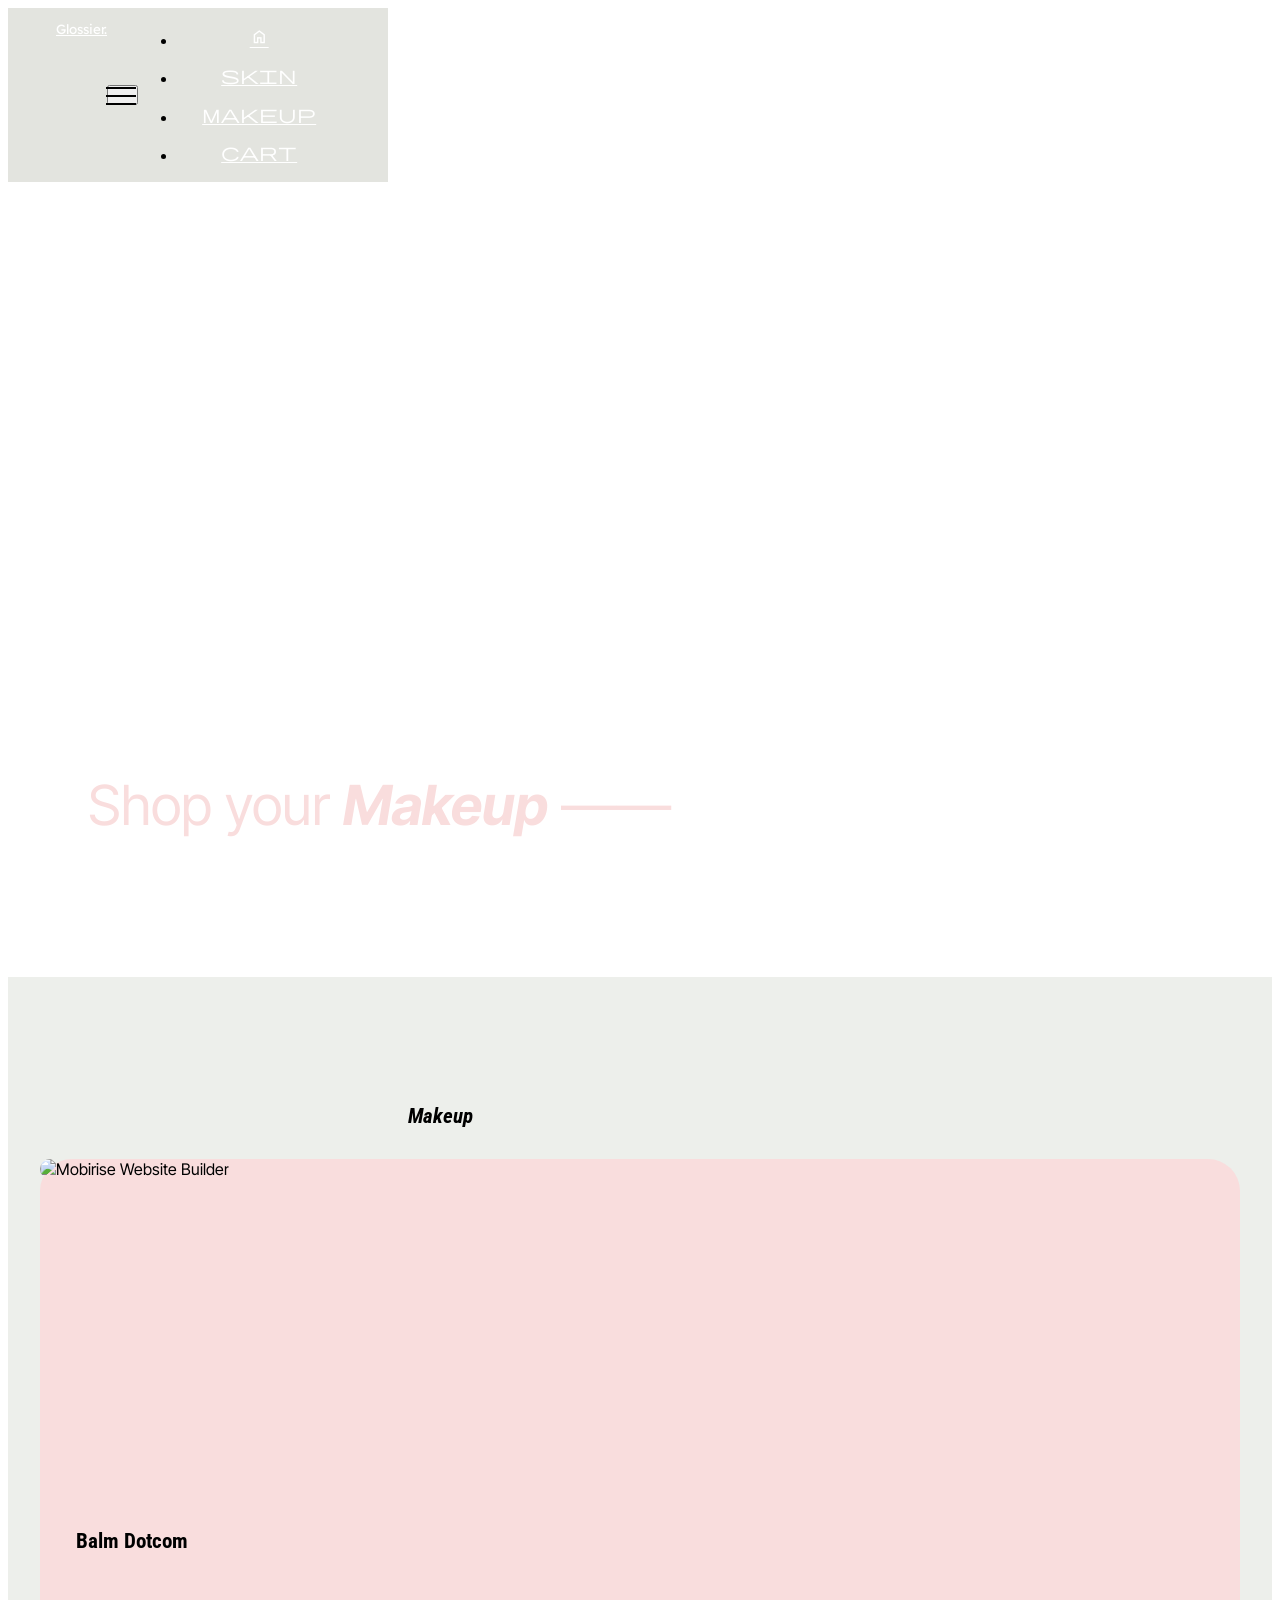
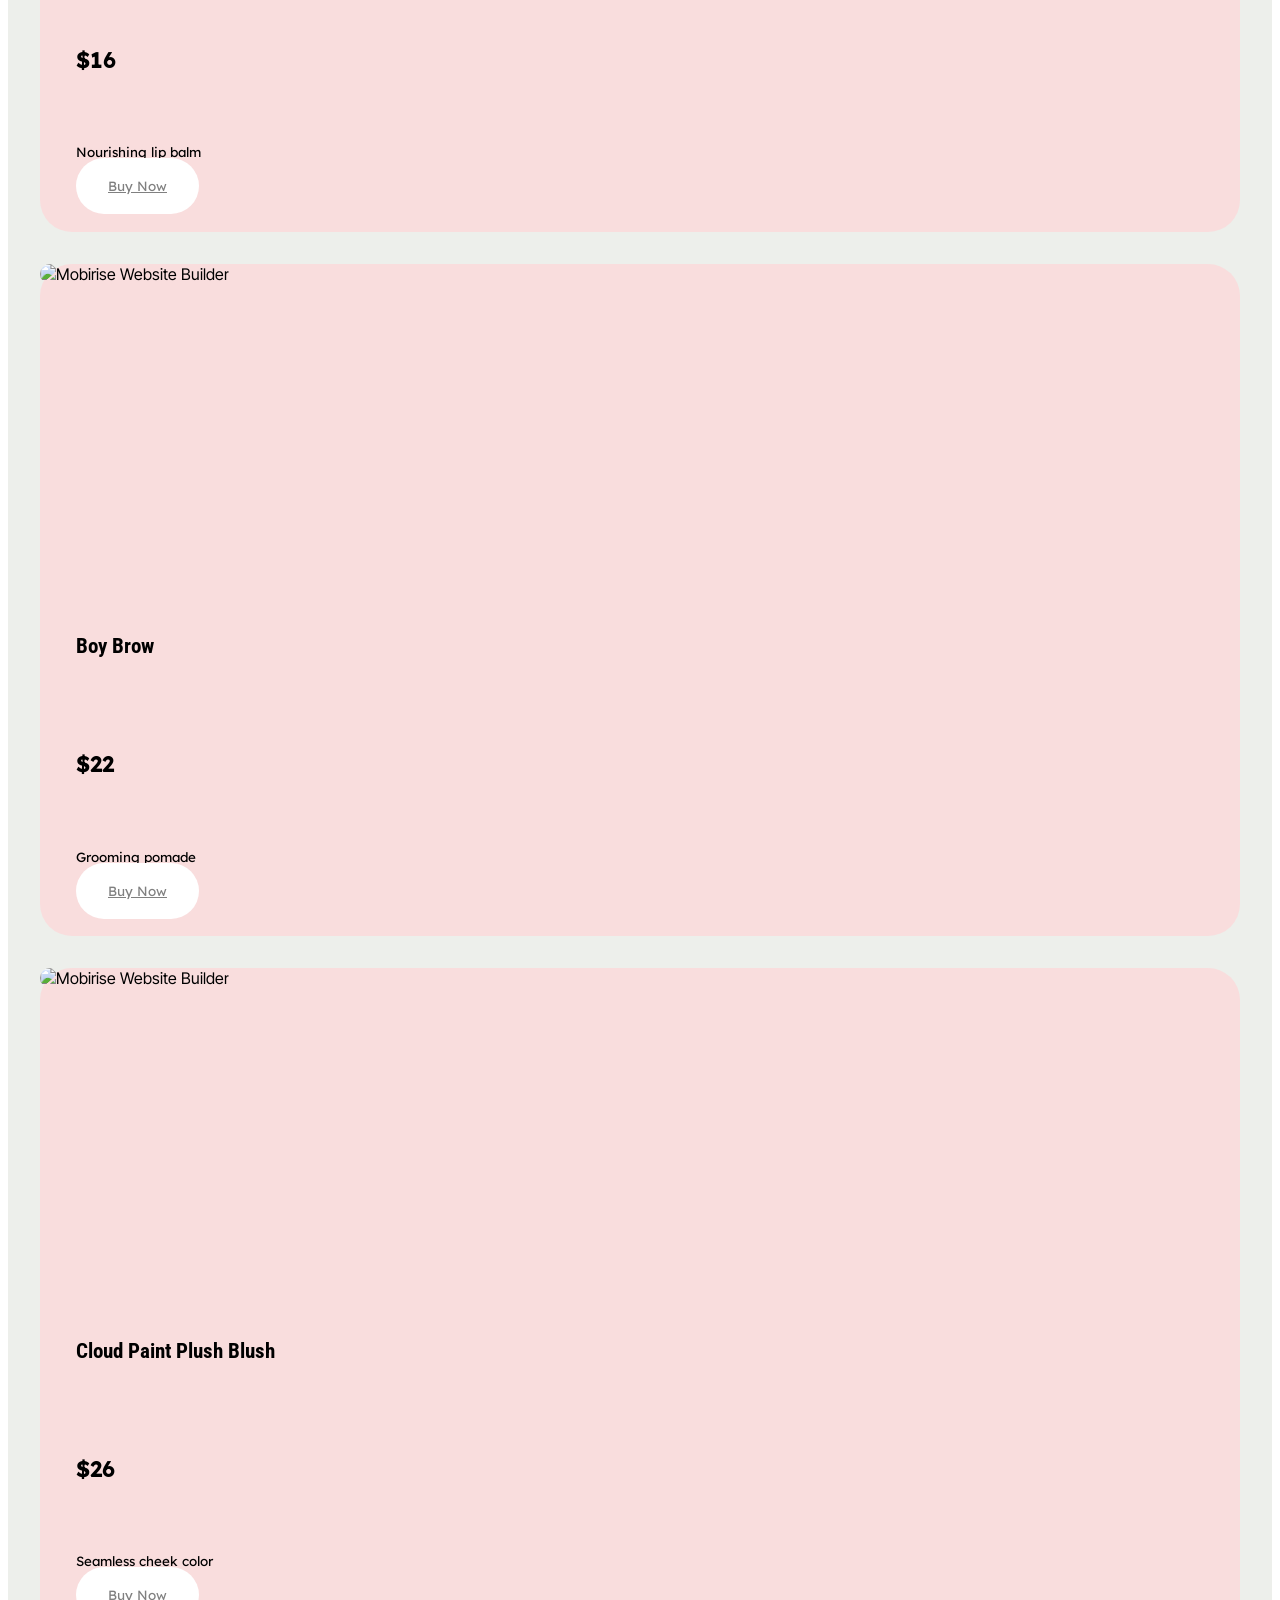
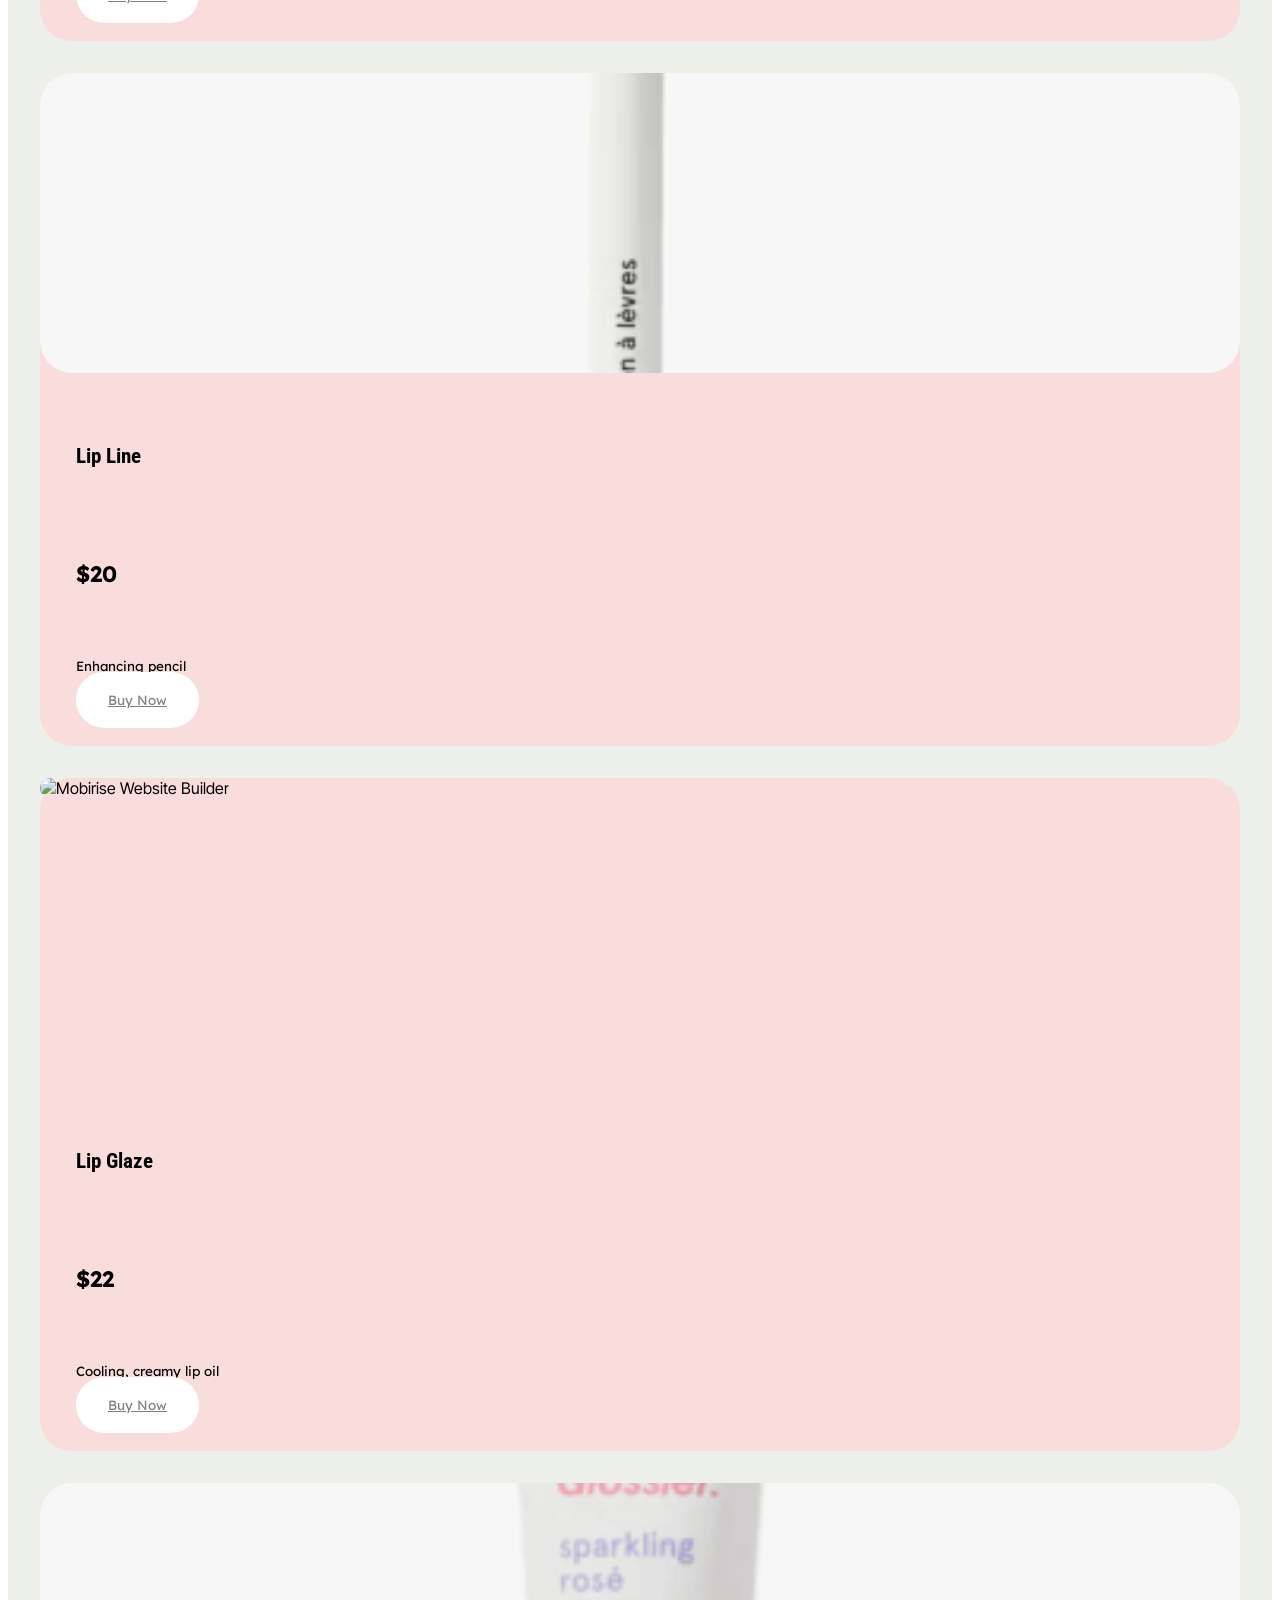
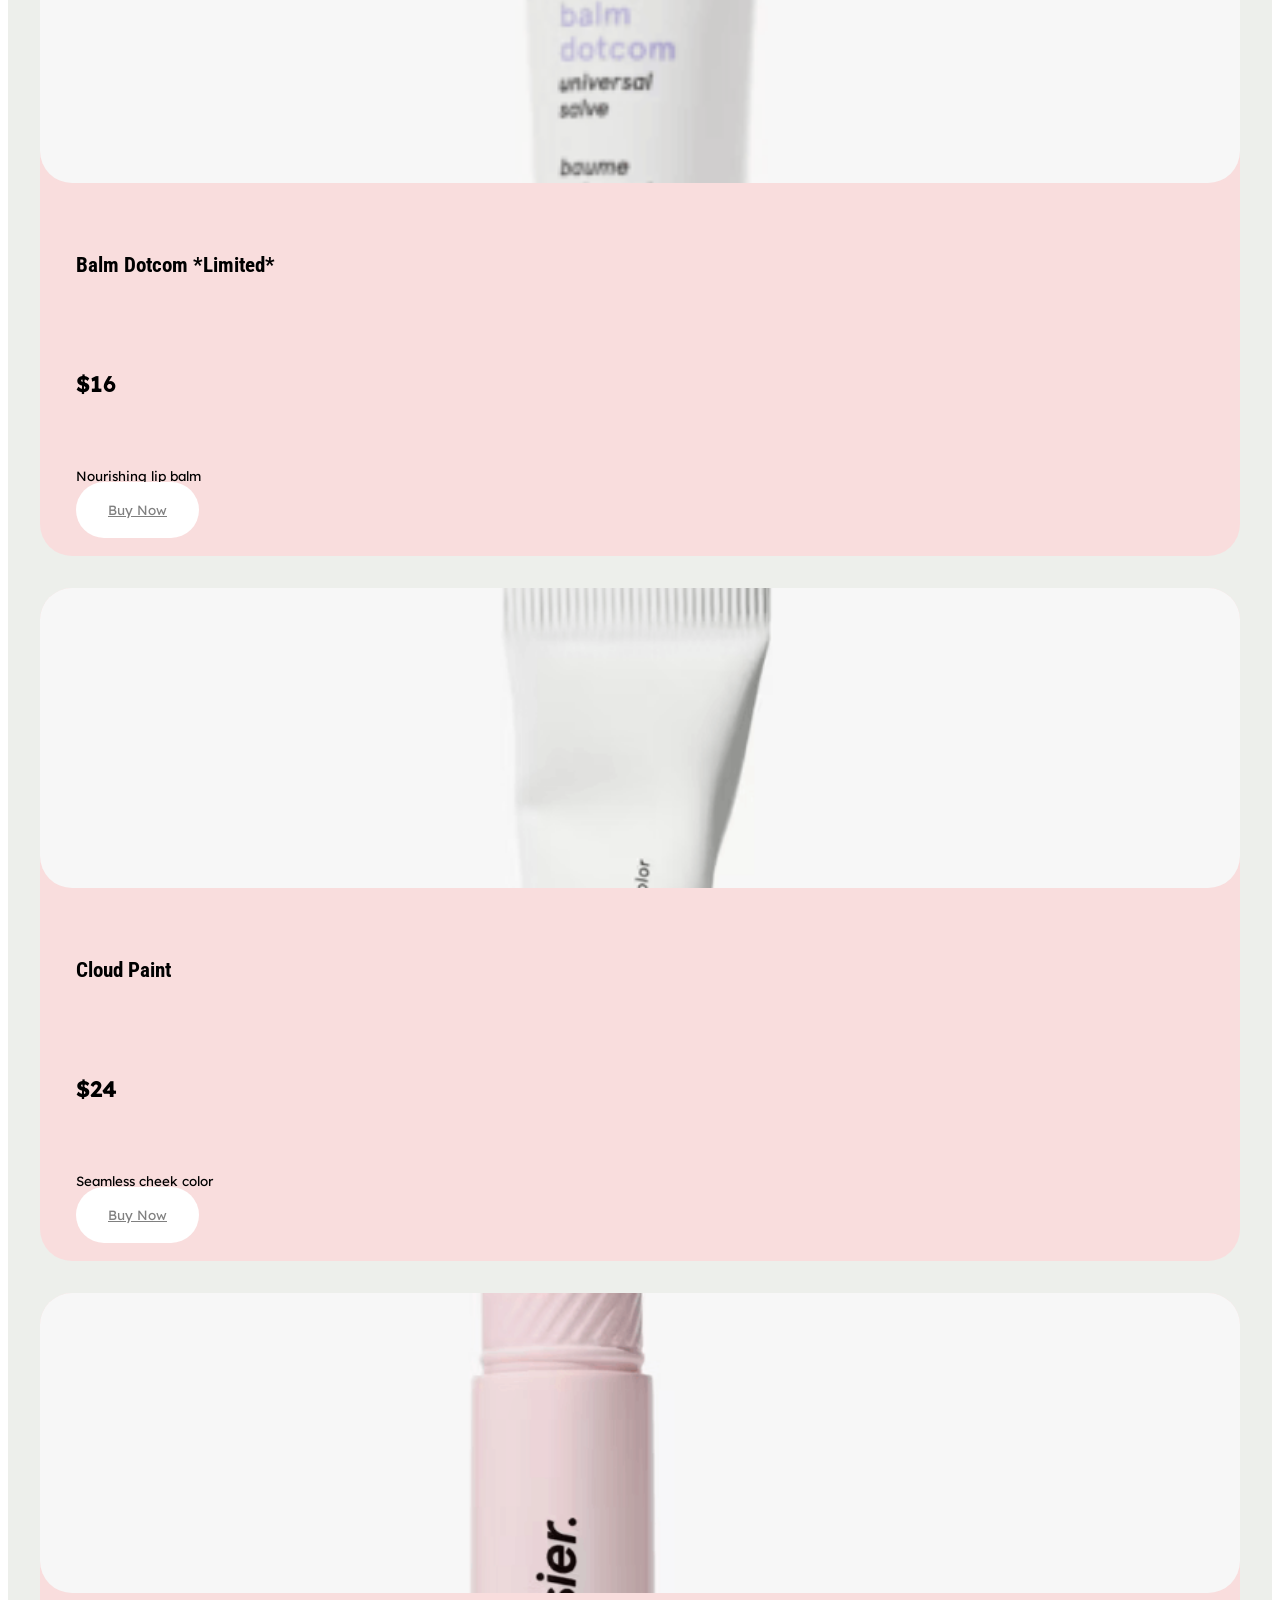
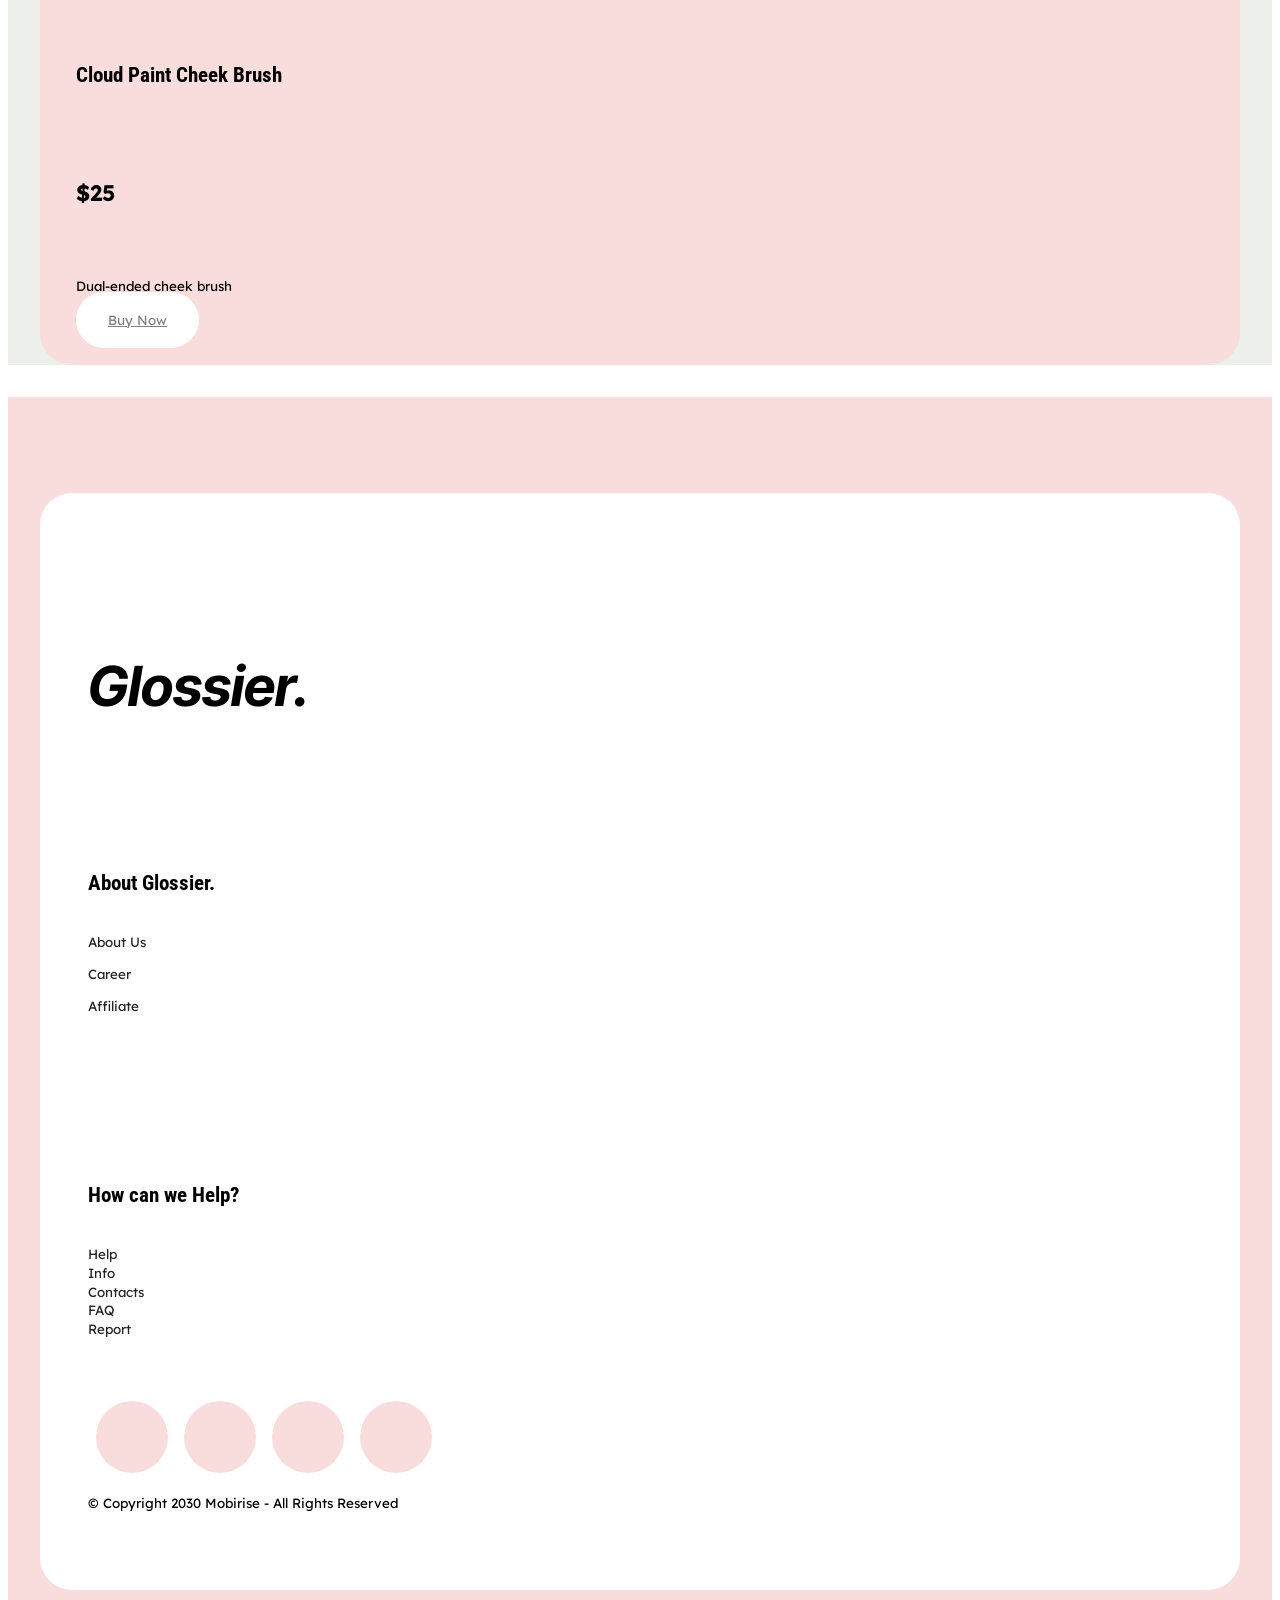
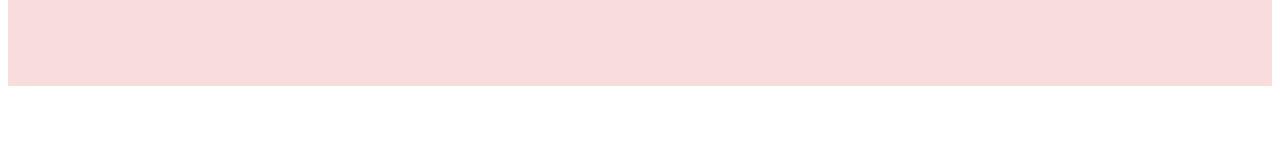
==== commit d04388b6: "create github pages" ====
--- a/page2.html
+++ b/page2.html
@@ -5,12 +5,16 @@
   <meta charset="UTF-8">
   <meta http-equiv="X-UA-Compatible" content="IE=edge">
   <meta name="generator" content="Mobirise v6.1.12, mobirise.com">
+  <meta name="twitter:card" content="summary_large_image"/>
+  <meta name="twitter:image:src" content="assets/images/page2-meta.jpg">
+  <meta property="og:image" content="assets/images/page2-meta.jpg">
+  <meta name="twitter:title" content="Glossier | Makeup">
   <meta name="viewport" content="width=device-width, initial-scale=1, minimum-scale=1">
   <link rel="shortcut icon" href="assets/images/logo.png" type="image/x-icon">
-  <meta name="description" content="">
-  
-  
-  <title>Makeup</title>
+  <meta name="description" content="Shop your Makeup">
+  
+  
+  <title>Glossier | Makeup</title>
   <link rel="stylesheet" href="assets/bootstrap/css/bootstrap.min.css">
   <link rel="stylesheet" href="assets/parallax/jarallax.css">
   <link rel="stylesheet" href="assets/animatecss/animate.css">
@@ -27,7 +31,7 @@
   <noscript><link rel="stylesheet" href="https://fonts.googleapis.com/css?family=Lexend:100,200,300,400,500,600,700,800,900&display=swap"></noscript>
   <link rel="preload" href="https://fonts.googleapis.com/css?family=Material+Symbols+Outlined:100,200,300,400,500,600,700&display=swap" as="style" onload="this.onload=null;this.rel='stylesheet'">
   <noscript><link rel="stylesheet" href="https://fonts.googleapis.com/css?family=Material+Symbols+Outlined:100,200,300,400,500,600,700&display=swap"></noscript>
-  <link rel="preload" as="style" href="assets/mobirise/css/mbr-additional.css?v=MHsmLF"><link rel="stylesheet" href="assets/mobirise/css/mbr-additional.css?v=MHsmLF" type="text/css">
+  <link rel="preload" as="style" href="assets/mobirise/css/mbr-additional.css?v=IJDSvG"><link rel="stylesheet" href="assets/mobirise/css/mbr-additional.css?v=IJDSvG" type="text/css">
 
   
   
@@ -53,7 +57,7 @@
                 </div>
             </button>
             <div class="collapse navbar-collapse" id="navbarSupportedContent">
-                <ul class="navbar-nav nav-dropdown nav-right" data-app-modern-menu="true"><li class="nav-item"><a class="nav-link link text-danger text-primary display-4" href="index.html">home</a></li><li class="nav-item"><a class="nav-link link text-danger text-primary display-4" href="skin.html">skin</a></li><li class="nav-item"><a class="nav-link link text-danger display-4" href="https://mobiri.se">makeup<br></a></li><li class="nav-item"><a class="nav-link link text-danger display-4" href="https://mobiri.se">cart</a></li></ul>
+                <ul class="navbar-nav nav-dropdown nav-right" data-app-modern-menu="true"><li class="nav-item"><a class="nav-link link text-danger text-primary display-4" href="index.html">home</a></li><li class="nav-item"><a class="nav-link link text-danger text-primary display-4" href="skin.html">skin</a></li><li class="nav-item"><a class="nav-link link text-danger text-primary display-4" href="page2.html">makeup<br></a></li><li class="nav-item"><a class="nav-link link text-danger display-4" href="https://mobiri.se">cart</a></li></ul>
                 
                 
             </div>
@@ -139,13 +143,65 @@
       </div><div class="item features-image col-12 col-md-6 col-lg-3">
         <div class="item-wrapper">
           <div class="item-img">
-            <img src="assets/images/screenshot202026-04-0720at2010.51.28-596x741.png" alt="Mobirise Website Builder" data-slide-to="3" data-bs-slide-to="3">
+            <img src="assets/images/screenshot202026-04-0720at2011.47.27-596x738.png" alt="Mobirise Website Builder" data-slide-to="3" data-bs-slide-to="3">
+          </div>
+          <div class="item-content">
+            <h5 class="item-title mbr-fonts-style display-5"><strong>Lip Line</strong></h5>
+            <h6 class="item-subtitle mbr-fonts-style new-font">
+              $20</h6>
+            <p class="mbr-text mbr-fonts-style display-7">Enhancing pencil</p>
+            <div class="mbr-section-btn item-footer"><a href="" class="btn item-btn btn-primary display-7">Buy Now</a></div>
+          </div>
+        </div>
+      </div><div class="item features-image col-12 col-md-6 col-lg-3">
+        <div class="item-wrapper">
+          <div class="item-img">
+            <img src="assets/images/screenshot202026-04-0720at2010.51.28-596x741.png" alt="Mobirise Website Builder" data-slide-to="4" data-bs-slide-to="4">
           </div>
           <div class="item-content">
             <h5 class="item-title mbr-fonts-style display-5"><strong>Lip Glaze</strong></h5>
             <h6 class="item-subtitle mbr-fonts-style new-font">
               $22</h6>
             <p class="mbr-text mbr-fonts-style display-7">Cooling, creamy lip oil</p>
+            <div class="mbr-section-btn item-footer"><a href="" class="btn item-btn btn-primary display-7">Buy Now</a></div>
+          </div>
+        </div>
+      </div><div class="item features-image col-12 col-md-6 col-lg-3">
+        <div class="item-wrapper">
+          <div class="item-img">
+            <img src="assets/images/screenshot202026-04-0720at2011.52.34-476x588.png" alt="Mobirise Website Builder" data-slide-to="5" data-bs-slide-to="5">
+          </div>
+          <div class="item-content">
+            <h5 class="item-title mbr-fonts-style display-5"><strong>Balm Dotcom *Limited*</strong></h5>
+            <h6 class="item-subtitle mbr-fonts-style new-font">
+              $16</h6>
+            <p class="mbr-text mbr-fonts-style display-7">Nourishing lip balm</p>
+            <div class="mbr-section-btn item-footer"><a href="" class="btn item-btn btn-primary display-7">Buy Now</a></div>
+          </div>
+        </div>
+      </div><div class="item features-image col-12 col-md-6 col-lg-3">
+        <div class="item-wrapper">
+          <div class="item-img">
+            <img src="assets/images/screenshot202026-04-0720at2011.53.34-906x1136.png" alt="Mobirise Website Builder" data-slide-to="6" data-bs-slide-to="6">
+          </div>
+          <div class="item-content">
+            <h5 class="item-title mbr-fonts-style display-5"><strong>Cloud Paint</strong></h5>
+            <h6 class="item-subtitle mbr-fonts-style new-font">
+              $24</h6>
+            <p class="mbr-text mbr-fonts-style display-7">Seamless cheek color</p>
+            <div class="mbr-section-btn item-footer"><a href="" class="btn item-btn btn-primary display-7">Buy Now</a></div>
+          </div>
+        </div>
+      </div><div class="item features-image col-12 col-md-6 col-lg-3">
+        <div class="item-wrapper">
+          <div class="item-img">
+            <img src="assets/images/screenshot202026-04-0720at2011.54.23-894x1148.png" alt="Mobirise Website Builder" data-slide-to="7" data-bs-slide-to="7">
+          </div>
+          <div class="item-content">
+            <h5 class="item-title mbr-fonts-style display-5"><strong>Cloud Paint Cheek Brush</strong></h5>
+            <h6 class="item-subtitle mbr-fonts-style new-font">
+              $25</h6>
+            <p class="mbr-text mbr-fonts-style display-7">Dual-ended cheek brush</p>
             <div class="mbr-section-btn item-footer"><a href="" class="btn item-btn btn-primary display-7">Buy Now</a></div>
           </div>
         </div>
@@ -170,7 +226,7 @@
 			</div>
 			<div class="col-12 col-md-6 col-lg-3">
 				<h5 class="mbr-section-subtitle mbr-fonts-style mb-2 display-5"><strong>About Glossier.</strong></h5>
-				<ul class="list mbr-fonts-style display-7"><p>About Us</p><p>Cs</p><p><br></p><p><br></p></ul>
+				<ul class="list mbr-fonts-style display-7"><p>About Us</p><p>Career</p><p>Affiliate</p><p><br></p><p><br></p><p><br></p><p><br></p></ul>
 			</div>
 			<div class="col-12 col-md-6 col-lg-3">
 				<h5 class="mbr-section-subtitle mbr-fonts-style mb-2 display-5">
--- a/assets/mobirise/css/mbr-additional.css
+++ b/assets/mobirise/css/mbr-additional.css
@@ -2319,78 +2319,6 @@
 .cid-vfZoPt7QuC .content-head {
   max-width: 800px;
 }
-.cid-vfZszm2NHT {
-  padding-top: 0rem;
-  padding-bottom: 6rem;
-  background-color: #edefeb;
-}
-.cid-vfZszm2NHT img,
-.cid-vfZszm2NHT .item-img {
-  width: 100%;
-  height: 100%;
-  height: 300px;
-  object-fit: cover;
-}
-.cid-vfZszm2NHT .item:focus,
-.cid-vfZszm2NHT span:focus {
-  outline: none;
-}
-.cid-vfZszm2NHT .item {
-  margin-bottom: 2rem;
-}
-@media (max-width: 767px) {
-  .cid-vfZszm2NHT .item {
-    margin-bottom: 1rem;
-  }
-}
-.cid-vfZszm2NHT .item-content {
-  margin-top: 2rem;
-  padding: 0 2.25rem 2.25rem;
-  display: flex;
-  flex-direction: column;
-  height: 100%;
-}
-@media (min-width: 992px) and (max-width: 1200px) {
-  .cid-vfZszm2NHT .item-content {
-    padding: 2rem 1.5rem;
-    padding-top: 1rem;
-    margin-top: 1rem;
-  }
-}
-@media (max-width: 767px) {
-  .cid-vfZszm2NHT .item-content {
-    padding: 2rem 1.5rem;
-    padding-top: 1rem;
-    margin-top: 1rem;
-  }
-}
-.cid-vfZszm2NHT .item-wrapper {
-  position: relative;
-  background: #f9dddd;
-  height: 100%;
-  display: flex;
-  flex-flow: column nowrap;
-}
-.cid-vfZszm2NHT .item-wrapper .item-footer {
-  margin-top: auto;
-}
-.cid-vfZszm2NHT .mbr-section-title {
-  color: #000000;
-  text-align: center;
-}
-.cid-vfZszm2NHT .item-title {
-  text-align: left;
-}
-.cid-vfZszm2NHT .item-subtitle {
-  text-align: left;
-}
-.cid-vfZszm2NHT .mbr-text,
-.cid-vfZszm2NHT .item .mbr-section-btn {
-  text-align: left;
-}
-.cid-vfZszm2NHT .content-head {
-  max-width: 800px;
-}
 .cid-vfZx4X9dqx {
   padding-top: 5rem;
   padding-bottom: 5rem;
--- a/assets/mobirise/css/mbr-additional.css
+++ b/assets/mobirise/css/mbr-additional.css
@@ -2319,78 +2319,6 @@
 .cid-vfZoPt7QuC .content-head {
   max-width: 800px;
 }
-.cid-vfZszm2NHT {
-  padding-top: 0rem;
-  padding-bottom: 6rem;
-  background-color: #edefeb;
-}
-.cid-vfZszm2NHT img,
-.cid-vfZszm2NHT .item-img {
-  width: 100%;
-  height: 100%;
-  height: 300px;
-  object-fit: cover;
-}
-.cid-vfZszm2NHT .item:focus,
-.cid-vfZszm2NHT span:focus {
-  outline: none;
-}
-.cid-vfZszm2NHT .item {
-  margin-bottom: 2rem;
-}
-@media (max-width: 767px) {
-  .cid-vfZszm2NHT .item {
-    margin-bottom: 1rem;
-  }
-}
-.cid-vfZszm2NHT .item-content {
-  margin-top: 2rem;
-  padding: 0 2.25rem 2.25rem;
-  display: flex;
-  flex-direction: column;
-  height: 100%;
-}
-@media (min-width: 992px) and (max-width: 1200px) {
-  .cid-vfZszm2NHT .item-content {
-    padding: 2rem 1.5rem;
-    padding-top: 1rem;
-    margin-top: 1rem;
-  }
-}
-@media (max-width: 767px) {
-  .cid-vfZszm2NHT .item-content {
-    padding: 2rem 1.5rem;
-    padding-top: 1rem;
-    margin-top: 1rem;
-  }
-}
-.cid-vfZszm2NHT .item-wrapper {
-  position: relative;
-  background: #f9dddd;
-  height: 100%;
-  display: flex;
-  flex-flow: column nowrap;
-}
-.cid-vfZszm2NHT .item-wrapper .item-footer {
-  margin-top: auto;
-}
-.cid-vfZszm2NHT .mbr-section-title {
-  color: #000000;
-  text-align: center;
-}
-.cid-vfZszm2NHT .item-title {
-  text-align: left;
-}
-.cid-vfZszm2NHT .item-subtitle {
-  text-align: left;
-}
-.cid-vfZszm2NHT .mbr-text,
-.cid-vfZszm2NHT .item .mbr-section-btn {
-  text-align: left;
-}
-.cid-vfZszm2NHT .content-head {
-  max-width: 800px;
-}
 .cid-vfZx4X9dqx {
   padding-top: 5rem;
   padding-bottom: 5rem;
